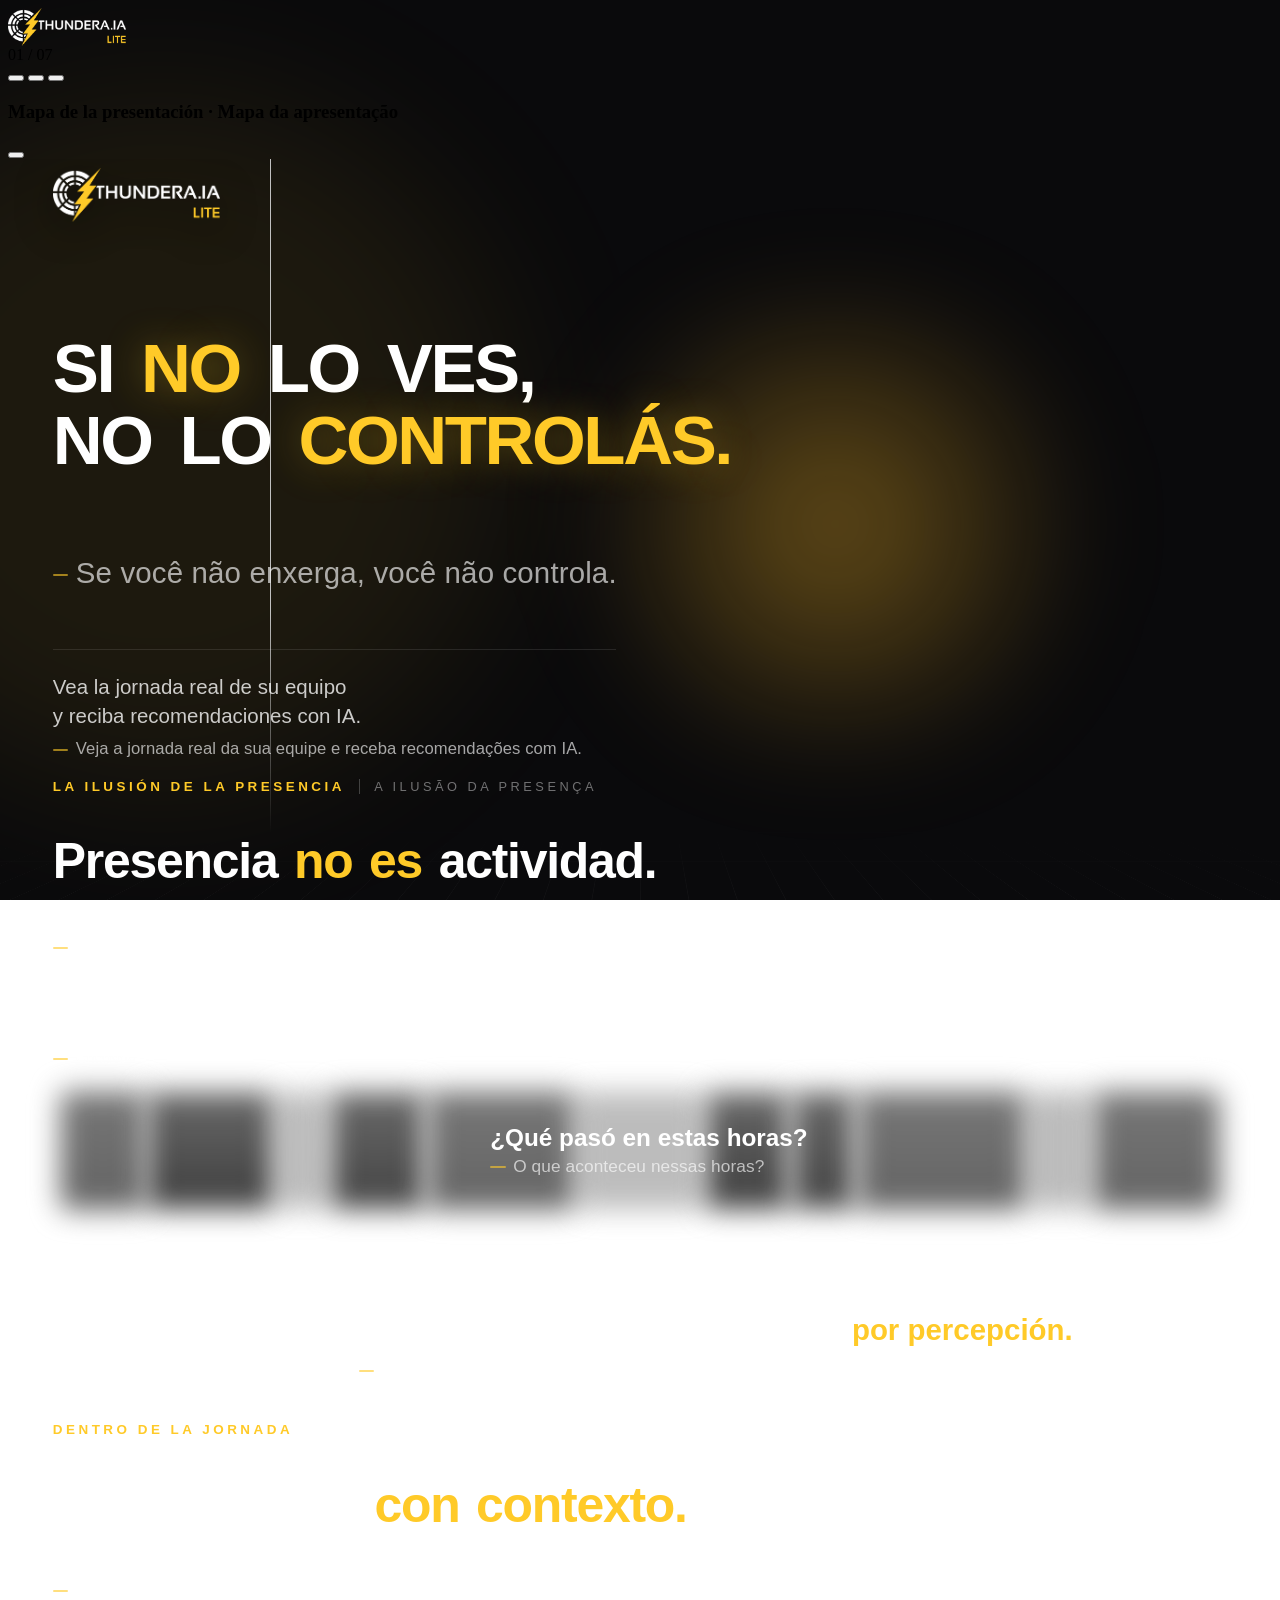
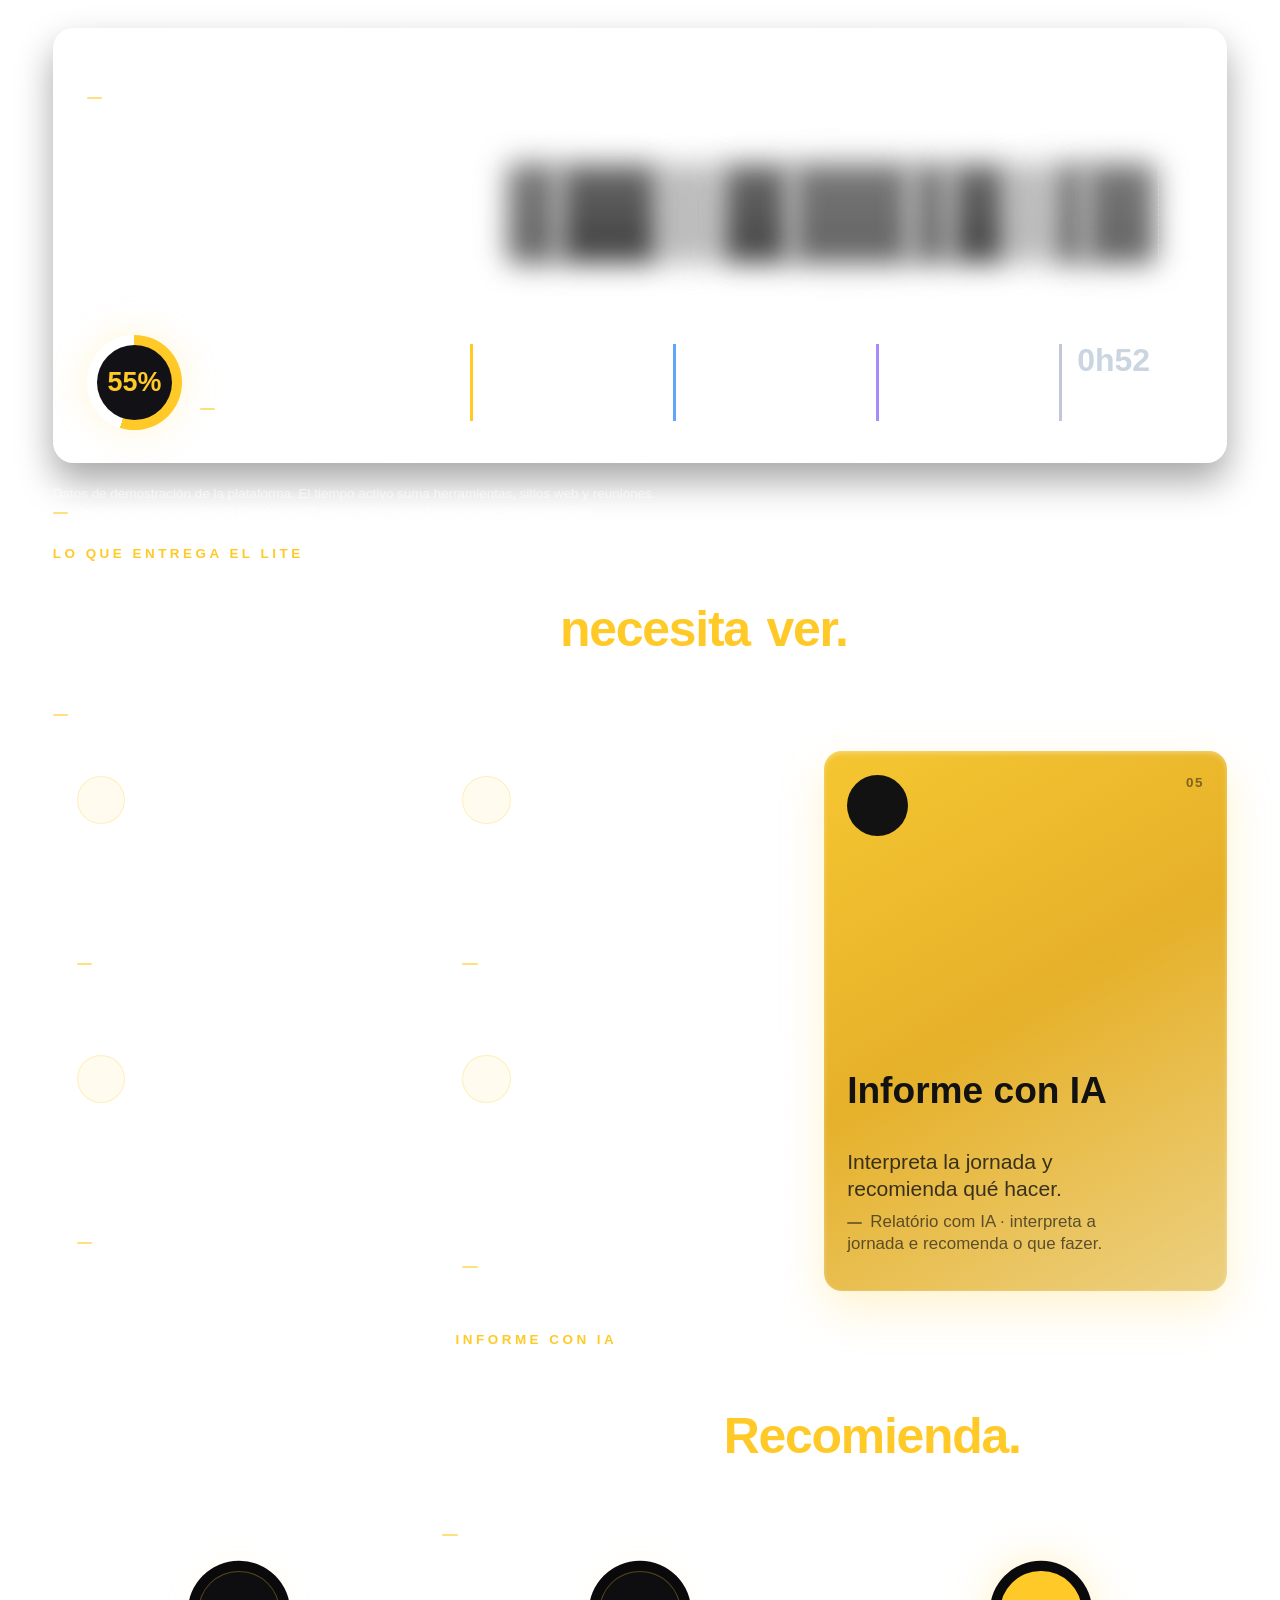
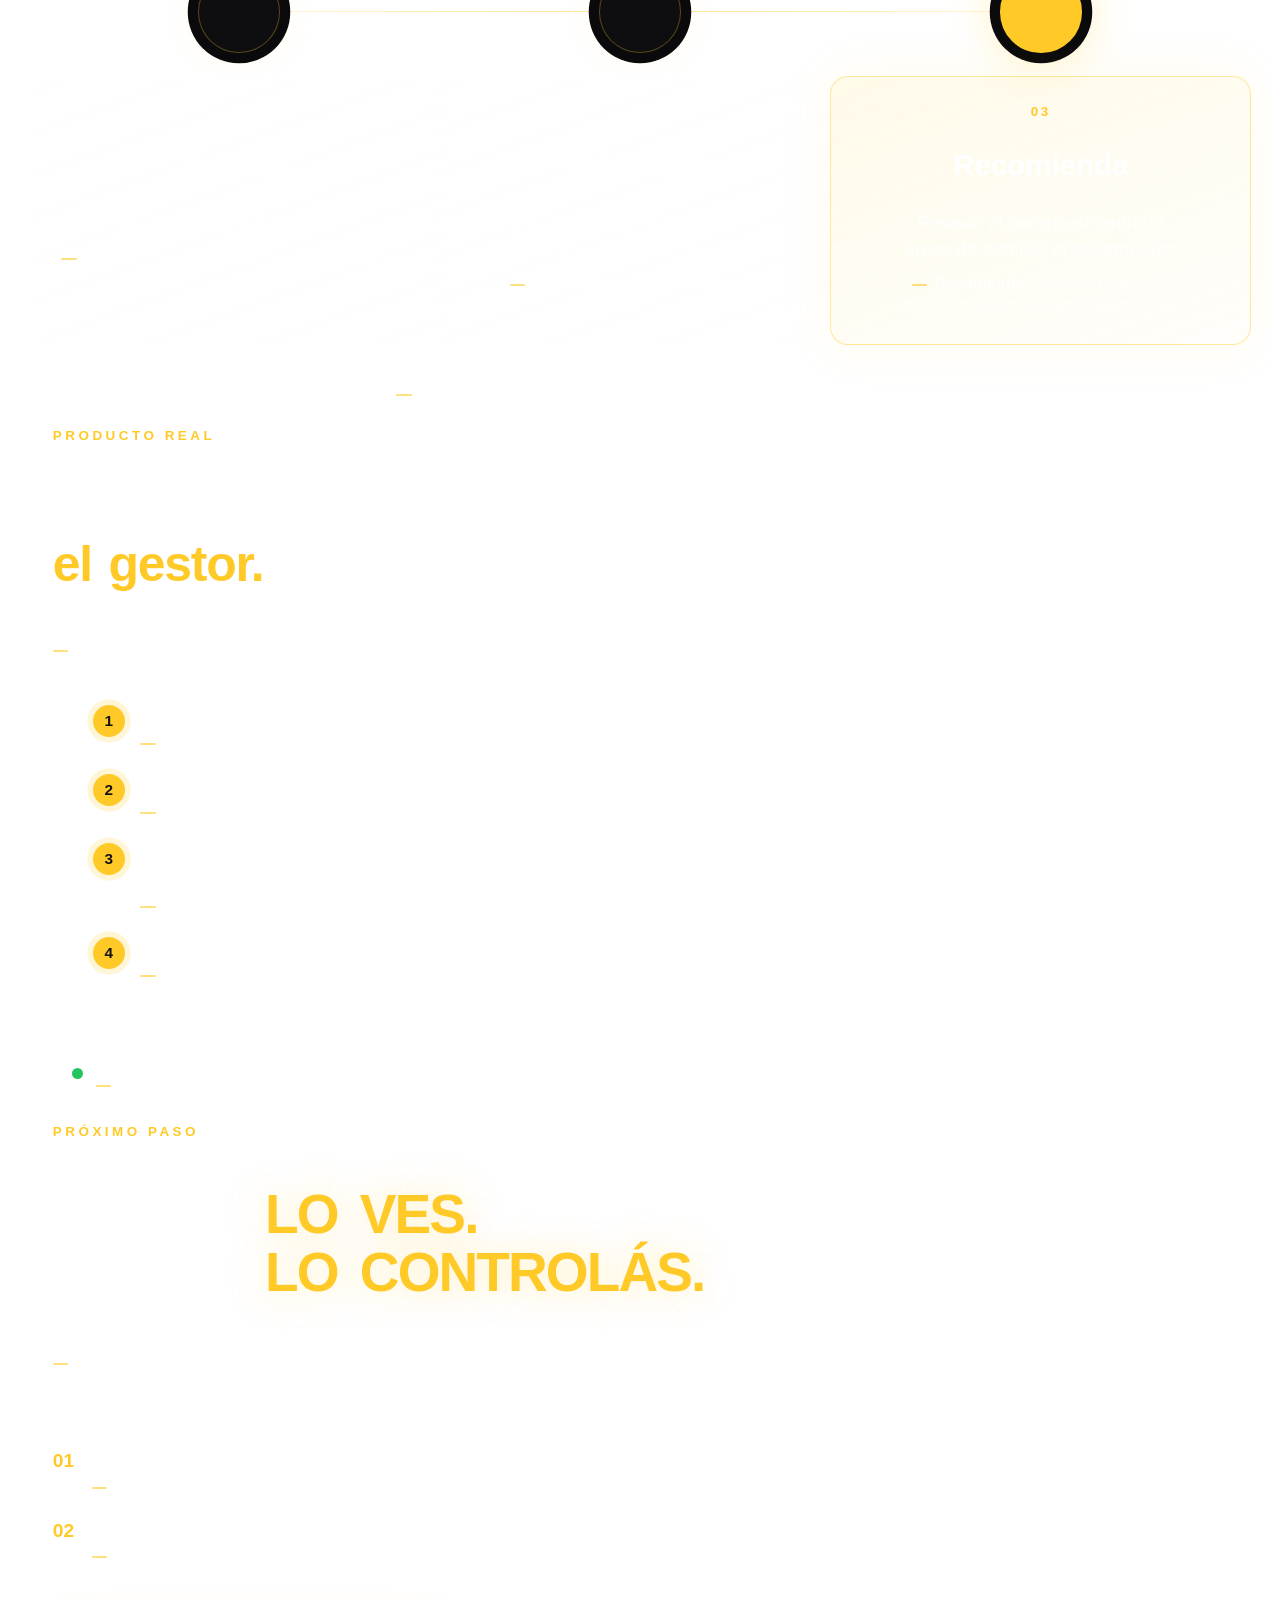
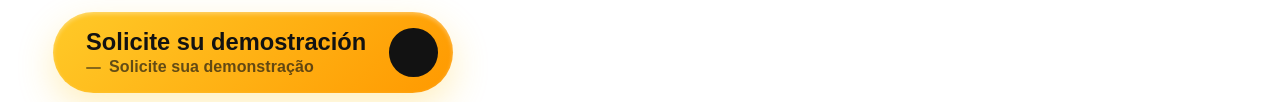
==== index_lite.html @ 305d254c "feat: redesenha apresentação Thundera IA Lite bilíngue (ES-PY / PT-BR) Reconstrói o deck do estande " ====
<!DOCTYPE html>
<html lang="es-PY">
<head>
    <meta charset="utf-8"/>
    <meta content="width=device-width, initial-scale=1.0" name="viewport"/>
    <title>Thundera IA Lite | ES · PT</title>
    <link href="https://fonts.cdnfonts.com/css/sansation" rel="stylesheet"/>
    <link href="https://api.fontshare.com/v2/css?f[]=satoshi@900,700,500,300,400&display=swap" rel="stylesheet"/>
    <script src="https://unpkg.com/@phosphor-icons/web@2.1.2"></script>
    <link href="style/presentation.css" rel="stylesheet"/>
    <link href="style/lite-deck.css" rel="stylesheet"/>
</head>
<body class="presentation-body">
    <div class="progress-bar-container"><div class="progress-bar" id="progress-bar"></div></div>

    <header class="ui-header">
        <div class="logo">
            <img alt="Thundera IA Lite" src="assets/logo_lite.png" style="height: 4.2vh; display: block;"/>
        </div>
        <div class="ui-controls">
            <div class="slide-counter font-satoshi"><span id="current-slide">01</span> / <span id="total-slides">07</span></div>
            <button class="btn-icon" id="btn-toggle-eye" title="Ocultar diapositiva · Ocultar slide (O)"><i class="ph ph-eye"></i></button>
            <button class="btn-icon" id="btn-map" title="Mapa (M)"><i class="ph ph-squares-four"></i></button>
            <button class="btn-icon" id="btn-fullscreen" title="Pantalla completa · Tela cheia (F)"><i class="ph ph-corners-out"></i></button>
        </div>
    </header>

    <div class="presentation-bg"></div>

    <div class="slide-map-overlay" id="slide-map">
        <div class="slide-map-header"><h3 class="font-sansation">Mapa de la presentación · Mapa da apresentação</h3><button class="btn-icon" id="btn-close-map"><i class="ph ph-x"></i></button></div>
        <div class="slide-map-grid font-satoshi" id="slide-map-grid"></div>
    </div>

    <main class="slides-container" id="slides-container">

        <!-- 01 · Portada -->
        <section class="slide slide-active" data-title="Portada · Capa" id="slide-1">
            <div class="slide-context-bg lt-bg">
                <div class="lt-floor"></div>
                <div class="lt-glow" style="width: 55vw; height: 55vw; right: -12vw; top: 10vh; background: rgba(255, 202, 40, 0.07);"></div>
            </div>

            <div class="slide-content lt lt-cover">
                <div class="lt-cover-copy">
                    <div class="anim-group anim-1">
                        <img alt="Thundera IA Lite" class="lt-cover-logo" src="assets/logo_lite.png"/>
                    </div>
                    <h1 class="anim-group anim-2 lt-cover-title" lang="es-PY">Si <mark>no</mark> lo ves,<br/>no lo <mark>controlás.</mark></h1>
                    <span class="anim-group anim-3 pt lt-cover-pt" lang="pt-BR">Se você não enxerga, você não controla.</span>
                    <div class="anim-group anim-4 lt-cover-claim">
                        <span class="es" lang="es-PY">Vea la jornada real de su equipo y reciba recomendaciones con IA.</span>
                        <span class="pt" lang="pt-BR">Veja a jornada real da sua equipe e receba recomendações com IA.</span>
                    </div>
                </div>

                <div class="lt-person lt-person-cover lt-rise" aria-hidden="true">
                    <div class="lt-person-glow"></div>
                    <img alt="" src="assets/imagem-homem-capa.png"/>
                    <div class="lt-scan"></div>
                </div>
            </div>
        </section>

        <!-- 02 · La ilusión de la presencia -->
        <section class="slide" data-title="La ilusión de la presencia · A ilusão da presença" id="slide-2">
            <div class="slide-context-bg lt-bg">
                <div class="lt-dots"></div>
                <div class="lt-glow" style="width: 60vw; height: 30vw; left: 20vw; top: 35vh; background: rgba(255, 255, 255, 0.03);"></div>
            </div>

            <div class="slide-content lt lt-stack">
                <div class="anim-group anim-1">
                    <div class="lt-kicker"><span lang="es-PY">La ilusión de la presencia</span><span class="k-pt" lang="pt-BR">A ilusão da presença</span></div>
                    <h2 class="lt-h" lang="es-PY">Presencia <em>no es</em> actividad.</h2>
                    <span class="pt lt-h-pt" lang="pt-BR">Presença não é atividade.</span>
                </div>

                <div class="lt-body">
                    <div class="anim-group anim-2">
                        <div class="lt-blind-ends">
                            <div class="lt-end">
                                <span class="lt-end-time">08:00</span>
                                <span class="es" lang="es-PY">Llegada</span>
                                <span class="pt" lang="pt-BR">Chegada</span>
                            </div>
                            <div class="lt-end lt-end-right">
                                <span class="lt-end-time">17:00</span>
                                <span class="es" lang="es-PY">Salida</span>
                                <span class="pt" lang="pt-BR">Saída</span>
                            </div>
                        </div>
                        <div class="lt-blind-bar">
                            <div class="lt-strip" aria-hidden="true">
                                <i class="seg-tool" style="flex: 40;"></i>
                                <i class="seg-meet" style="flex: 60;"></i>
                                <i class="seg-idle" style="flex: 25;"></i>
                                <i class="seg-web" style="flex: 45;"></i>
                                <i class="seg-tool" style="flex: 70;"></i>
                                <i class="seg-idle" style="flex: 60;"></i>
                                <i class="seg-meet" style="flex: 40;"></i>
                                <i class="seg-web" style="flex: 30;"></i>
                                <i class="seg-tool" style="flex: 80;"></i>
                                <i class="seg-idle" style="flex: 30;"></i>
                                <i class="seg-tool" style="flex: 60;"></i>
                            </div>
                            <div class="lt-blind-veil">
                                <i class="ph-bold ph-eye-slash" aria-hidden="true"></i>
                                <div>
                                    <span class="es" lang="es-PY">¿Qué pasó en estas horas?</span>
                                    <span class="pt" lang="pt-BR">O que aconteceu nessas horas?</span>
                                </div>
                            </div>
                        </div>
                    </div>

                    <div class="lt-punch anim-group anim-3">
                        <span class="es" lang="es-PY">Entre la llegada y la salida, la gestión se hace <em>por percepción.</em></span>
                        <span class="pt" lang="pt-BR">Entre a chegada e a saída, a gestão é feita por percepção.</span>
                    </div>
                </div>
            </div>
        </section>

        <!-- 03 · Dentro de la jornada -->
        <section class="slide" data-title="Dentro de la jornada · Dentro da jornada" id="slide-3">
            <div class="slide-context-bg lt-bg">
                <div class="lt-lines"></div>
                <div class="lt-glow" style="width: 60vw; height: 30vw; left: 20vw; top: 35vh; background: rgba(255, 202, 40, 0.05);"></div>
            </div>

            <div class="slide-content lt lt-stack">
                <div class="anim-group anim-1">
                    <div class="lt-kicker"><span lang="es-PY">Dentro de la jornada</span><span class="k-pt" lang="pt-BR">Dentro da jornada</span></div>
                    <h2 class="lt-h" lang="es-PY">Cada minuto, <em>con contexto.</em></h2>
                    <span class="pt lt-h-pt" lang="pt-BR">Cada minuto, com contexto.</span>
                </div>

                <div class="lt-body">
                    <div class="lt-day lt-reveal anim-group anim-2">
                        <div class="lt-day-top">
                            <div class="lt-day-title">
                                <span class="es" lang="es-PY">Un colaborador, un día</span>
                                <span class="pt" lang="pt-BR">Um colaborador, um dia</span>
                            </div>
                            <div class="lt-meta">
                                <span class="es" lang="es-PY">Meta diaria <b>8h00</b></span>
                                <span class="pt" lang="pt-BR">Meta diária</span>
                            </div>
                        </div>

                        <div class="lt-axis" aria-hidden="true"><span>08h</span><span>11h</span><span>14h</span><span>17h</span></div>
                        <div class="lt-strip" role="img" aria-label="Sin registro hasta las 11h29; luego herramientas, sitios web, reuniones e inactividad hasta las 16h48">
                            <i class="seg-none" style="flex: 209;">
                                <span class="lt-seg-label"><span class="es" lang="es-PY">Sin registro</span><span class="pt" lang="pt-BR">Sem registro</span></span>
                            </i>
                            <i class="seg-tool" style="flex: 25;"></i>
                            <i class="seg-meet" style="flex: 50;"></i>
                            <i class="seg-idle" style="flex: 30;"></i>
                            <i class="seg-web" style="flex: 35;"></i>
                            <i class="seg-tool" style="flex: 60;"></i>
                            <i class="seg-tool" style="flex: 18;"></i>
                            <i class="seg-web" style="flex: 28;"></i>
                            <i class="seg-idle" style="flex: 22;"></i>
                            <i class="seg-tool" style="flex: 15;"></i>
                            <i class="seg-tool" style="flex: 35;"></i>
                            <i class="seg-none" style="flex: 13;"></i>
                        </div>

                        <div class="lt-sum anim-group anim-3">
                            <div class="lt-sum-main">
                                <div class="lt-donut"><b>55%</b></div>
                                <div>
                                    <span class="es" lang="es-PY">Tiempo activo<small>4h26 de la meta de 8h00</small></span>
                                    <span class="pt" lang="pt-BR">Tempo ativo · 4h26 de 8h00</span>
                                </div>
                            </div>
                            <i class="lt-sum-op" aria-hidden="true">=</i>
                            <div class="lt-sum-item tool">
                                <b>2h33</b>
                                <span class="es" lang="es-PY">Herramientas</span>
                                <span class="pt" lang="pt-BR">Ferramentas</span>
                            </div>
                            <i class="lt-sum-op" aria-hidden="true">+</i>
                            <div class="lt-sum-item web">
                                <b>1h03</b>
                                <span class="es" lang="es-PY">Sitios web</span>
                                <span class="pt" lang="pt-BR">Sites</span>
                            </div>
                            <i class="lt-sum-op" aria-hidden="true">+</i>
                            <div class="lt-sum-item meet">
                                <b>0h50</b>
                                <span class="es" lang="es-PY">Reuniones</span>
                                <span class="pt" lang="pt-BR">Reuniões</span>
                            </div>
                            <div class="lt-sum-item idle">
                                <b>0h52</b>
                                <span class="es" lang="es-PY">Inactividad</span>
                                <span class="pt" lang="pt-BR">Inatividade</span>
                            </div>
                        </div>
                    </div>
                </div>

                <div class="lt-note anim-group anim-4">
                    <span class="es" lang="es-PY">Datos de demostración de la plataforma. El tiempo activo suma herramientas, sitios web y reuniones.</span>
                    <span class="pt" lang="pt-BR">Dados de demonstração da plataforma. O tempo ativo soma ferramentas, sites e reuniões.</span>
                </div>
            </div>
        </section>

        <!-- 04 · Funciones -->
        <section class="slide" data-title="Funciones · Funções" id="slide-4">
            <div class="slide-context-bg lt-bg">
                <div class="lt-dots"></div>
                <div class="lt-glow" style="width: 45vw; height: 45vw; right: -8vw; top: 5vh; background: rgba(255, 202, 40, 0.08);"></div>
            </div>

            <div class="slide-content lt lt-stack">
                <div class="anim-group anim-1">
                    <div class="lt-kicker"><span lang="es-PY">Lo que entrega el Lite</span><span class="k-pt" lang="pt-BR">O que o Lite entrega</span></div>
                    <h2 class="lt-h" lang="es-PY">Todo lo que el gestor <em>necesita ver.</em></h2>
                    <span class="pt lt-h-pt" lang="pt-BR">Tudo o que o gestor precisa ver.</span>
                </div>

                <div class="lt-body">
                    <div class="lt-bento anim-group anim-2">
                        <article class="lt-tile">
                            <div class="lt-tile-top"><span class="lt-ico"><i class="ph-fill ph-target"></i></span><span class="lt-tile-n">01</span></div>
                            <div>
                                <h3 lang="es-PY">Jornada y meta</h3>
                                <span class="es lt-tile-es" lang="es-PY">Activo e inactivo frente a la meta.</span>
                                <span class="pt" lang="pt-BR">Jornada e meta · ativo e inativo frente à meta.</span>
                            </div>
                        </article>
                        <article class="lt-tile">
                            <div class="lt-tile-top"><span class="lt-ico"><i class="ph-fill ph-browsers"></i></span><span class="lt-tile-n">02</span></div>
                            <div>
                                <h3 lang="es-PY">Herramientas y sitios</h3>
                                <span class="es lt-tile-es" lang="es-PY">Dónde se concentra el tiempo activo.</span>
                                <span class="pt" lang="pt-BR">Ferramentas e sites · onde está o tempo ativo.</span>
                            </div>
                        </article>
                        <article class="lt-tile lt-tile-hero">
                            <i class="ph-fill ph-brain lt-watermark" aria-hidden="true"></i>
                            <div class="lt-tile-top"><span class="lt-ico"><i class="ph-fill ph-sparkle"></i></span><span class="lt-tile-n">05</span></div>
                            <div>
                                <h3 lang="es-PY">Informe con IA</h3>
                                <span class="es lt-tile-es" lang="es-PY">Interpreta la jornada y recomienda qué hacer.</span>
                                <span class="pt" lang="pt-BR">Relatório com IA · interpreta a jornada e recomenda o que fazer.</span>
                            </div>
                        </article>
                        <article class="lt-tile">
                            <div class="lt-tile-top"><span class="lt-ico"><i class="ph-fill ph-calendar-check"></i></span><span class="lt-tile-n">03</span></div>
                            <div>
                                <h3 lang="es-PY">Reuniones y ausencias</h3>
                                <span class="es lt-tile-es" lang="es-PY">Llamadas y ausencias programadas.</span>
                                <span class="pt" lang="pt-BR">Reuniões e ausências · chamadas e ausências.</span>
                            </div>
                        </article>
                        <article class="lt-tile">
                            <div class="lt-tile-top"><span class="lt-ico"><i class="ph-fill ph-shield-warning"></i></span><span class="lt-tile-n">04</span></div>
                            <div>
                                <h3 lang="es-PY">Links restringidos</h3>
                                <span class="es lt-tile-es" lang="es-PY">Alertas con grabación HD como evidencia.</span>
                                <span class="pt" lang="pt-BR">Links restritos · alertas com gravação HD.</span>
                            </div>
                        </article>
                    </div>
                </div>
            </div>
        </section>

        <!-- 05 · Informe con IA -->
        <section class="slide" data-title="Informe con IA · Relatório com IA" id="slide-5">
            <div class="slide-context-bg lt-bg">
                <div class="lt-glow" style="width: 70vw; height: 35vw; left: 15vw; top: 40vh; background: rgba(255, 202, 40, 0.06);"></div>
                <div class="lt-lines"></div>
            </div>

            <div class="slide-content lt lt-stack">
                <div class="anim-group anim-1 lt-head-center">
                    <div class="lt-kicker"><span lang="es-PY">Informe con IA</span><span class="k-pt" lang="pt-BR">Relatório com IA</span></div>
                    <h2 class="lt-h" lang="es-PY">La IA no solo mide. <em>Recomienda.</em></h2>
                    <span class="pt lt-h-pt" lang="pt-BR">A IA não só mede. Recomenda.</span>
                </div>

                <div class="lt-body">
                    <div class="lt-flow anim-group anim-2">
                        <div class="lt-flow-line" aria-hidden="true"><span class="lt-pulse"></span></div>
                        <article class="lt-step">
                            <span class="lt-step-dot"><i class="ph-bold ph-scan"></i></span>
                            <div class="lt-step-card">
                                <span class="lt-step-n">01</span>
                                <h3 lang="es-PY">Detecta</h3>
                                <span class="es lt-step-es" lang="es-PY">El tiempo activo llegó al 55% de la meta.</span>
                                <span class="pt" lang="pt-BR"><b>Detecta:</b> o tempo ativo chegou a 55% da meta.</span>
                            </div>
                        </article>
                        <article class="lt-step">
                            <span class="lt-step-dot"><i class="ph-bold ph-brain"></i></span>
                            <div class="lt-step-card">
                                <span class="lt-step-n">02</span>
                                <h3 lang="es-PY">Interpreta</h3>
                                <span class="es lt-step-es" lang="es-PY">La jornada empezó a las 11h: el desvío es de horario, no de ritmo.</span>
                                <span class="pt" lang="pt-BR"><b>Interpreta:</b> a jornada começou às 11h; o desvio é de horário, não de ritmo.</span>
                            </div>
                        </article>
                        <article class="lt-step lt-step-key">
                            <span class="lt-step-dot"><i class="ph-fill ph-lightbulb"></i></span>
                            <div class="lt-step-card">
                                <span class="lt-step-n">03</span>
                                <h3 lang="es-PY">Recomienda</h3>
                                <span class="es lt-step-es" lang="es-PY">Revisar el horario de entrada antes de evaluar el desempeño.</span>
                                <span class="pt" lang="pt-BR"><b>Recomenda:</b> revisar o horário de entrada antes de avaliar o desempenho.</span>
                            </div>
                        </article>
                    </div>
                </div>

                <div class="lt-note lt-note-center anim-group anim-3">
                    <span class="es" lang="es-PY">Ejemplo con los datos de la jornada anterior. El gestor valida cada recomendación.</span>
                    <span class="pt" lang="pt-BR">Exemplo com os dados da jornada anterior. O gestor valida cada recomendação.</span>
                </div>
            </div>
        </section>

        <!-- 06 · Producto real -->
        <section class="slide" data-title="Producto real · Produto real" id="slide-6">
            <div class="slide-context-bg lt-bg">
                <div class="lt-floor" style="opacity: 0.7;"></div>
                <div class="lt-glow" style="width: 60vw; height: 40vw; right: -15vw; top: 15vh; background: rgba(255, 202, 40, 0.07);"></div>
            </div>

            <div class="slide-content lt lt-split">
                <div>
                    <div class="anim-group anim-1">
                        <div class="lt-kicker"><span lang="es-PY">Producto real</span><span class="k-pt" lang="pt-BR">Produto real</span></div>
                        <h2 class="lt-h" lang="es-PY">Así lo ve <em>el gestor.</em></h2>
                        <span class="pt lt-h-pt" lang="pt-BR">É assim que o gestor vê.</span>
                    </div>

                    <ol class="lt-callouts anim-group anim-2">
                        <li>
                            <span class="lt-badge-n">1</span>
                            <div>
                                <span class="es" lang="es-PY">Jornada detallada del día</span>
                                <span class="pt" lang="pt-BR">Jornada detalhada do dia</span>
                            </div>
                        </li>
                        <li>
                            <span class="lt-badge-n">2</span>
                            <div>
                                <span class="es" lang="es-PY">Tiempo activo frente a la meta</span>
                                <span class="pt" lang="pt-BR">Tempo ativo frente à meta</span>
                            </div>
                        </li>
                        <li>
                            <span class="lt-badge-n">3</span>
                            <div>
                                <span class="es" lang="es-PY">Herramientas y sitios más usados</span>
                                <span class="pt" lang="pt-BR">Ferramentas e sites mais usados</span>
                            </div>
                        </li>
                        <li>
                            <span class="lt-badge-n">4</span>
                            <div>
                                <span class="es" lang="es-PY">Ausencias y links restringidos</span>
                                <span class="pt" lang="pt-BR">Ausências e links restritos</span>
                            </div>
                        </li>
                    </ol>

                    <div class="lt-live anim-group anim-3">
                        <span class="lt-live-dot"></span>
                        <div>
                            <span class="es" lang="es-PY">Demostración en vivo en el stand</span>
                            <span class="pt" lang="pt-BR">Demonstração ao vivo no estande</span>
                        </div>
                    </div>
                </div>

                <div class="lt-screen lt-rise">
                    <div class="lt-screen-glow"></div>
                    <div class="lt-screen-frame">
                        <div class="lt-screen-bar"><i></i><i></i><i></i><span>THUNDERA IA LITE</span></div>
                        <div class="lt-screen-img">
                            <img alt="Panel real del Thundera IA Lite con datos de demostración · Painel real do Thundera IA Lite com dados de demonstração" src="assets/lite-produto-panel.png"/>
                            <span class="lt-badge-n lt-pin" style="left: 25%; top: 57%;">1</span>
                            <span class="lt-badge-n lt-pin" style="left: 56.5%; top: 23%;">2</span>
                            <span class="lt-badge-n lt-pin" style="left: 93.5%; top: 14.5%;">3</span>
                            <span class="lt-badge-n lt-pin" style="left: 49.9%; top: 88%;">4</span>
                        </div>
                    </div>
                </div>
            </div>
        </section>

        <!-- 07 · Próximo paso -->
        <section class="slide" data-title="Próximo paso · Próximo passo" id="slide-7">
            <div class="slide-context-bg lt-bg">
                <div class="lt-floor"></div>
                <div class="lt-glow" style="width: 55vw; height: 55vw; left: -15vw; top: 10vh; background: rgba(255, 202, 40, 0.08);"></div>
            </div>

            <div class="slide-content lt lt-close">
                <div class="lt-person lt-person-close lt-rise" aria-hidden="true">
                    <div class="lt-person-glow"></div>
                    <img alt="" src="assets/imagem homem sem venda.png"/>
                </div>

                <div class="lt-close-copy">
                    <div class="lt-kicker anim-group anim-1"><span lang="es-PY">Próximo paso</span><span class="k-pt" lang="pt-BR">Próximo passo</span></div>
                    <h2 class="anim-group anim-1 lt-close-title" lang="es-PY">Ahora <mark>lo ves.</mark><br/>Ahora <mark>lo controlás.</mark></h2>
                    <span class="anim-group anim-2 pt lt-close-pt" lang="pt-BR">Agora você enxerga. Agora você controla.</span>

                    <div class="lt-next anim-group anim-3">
                        <div class="lt-next-step">
                            <b>01</b>
                            <div>
                                <span class="es" lang="es-PY">Vea la plataforma en vivo, aquí en el stand.</span>
                                <span class="pt" lang="pt-BR">Veja a plataforma ao vivo, aqui no estande.</span>
                            </div>
                        </div>
                        <div class="lt-next-step">
                            <b>02</b>
                            <div>
                                <span class="es" lang="es-PY">Defina un piloto con un equipo de su empresa.</span>
                                <span class="pt" lang="pt-BR">Defina um piloto com uma equipe da sua empresa.</span>
                            </div>
                        </div>
                    </div>

                    <div class="lt-cta anim-group anim-4">
                        <div>
                            <span class="es" lang="es-PY">Solicite su demostración</span>
                            <span class="pt" lang="pt-BR">Solicite sua demonstração</span>
                        </div>
                        <i class="ph-bold ph-arrow-right" aria-hidden="true"></i>
                    </div>
                </div>
            </div>
        </section>

    </main>

    <div class="nav-hitbox left" id="nav-area-prev"><div class="nav-arrow"><i class="ph ph-caret-left"></i></div></div>
    <div class="nav-hitbox right" id="nav-area-next"><div class="nav-arrow"><i class="ph ph-caret-right"></i></div></div>

    <script src="js/presentation.js"></script>
</body>
</html>
---- style/lite-deck.css ----
/* Thundera IA Lite — bilingual booth deck. ES-PY leads, PT-BR follows: smaller, but always readable. */

:root {
    --lt-y: #FFCA28;
    --lt-ink: #121212;
    --lt-canvas: #0A0A0C;
    --lt-text: rgba(255, 255, 255, 0.95);
    --lt-sub: rgba(255, 255, 255, 0.78);
    --lt-pt: rgba(255, 255, 255, 0.64);
    --lt-faint: rgba(255, 255, 255, 0.42);
    --lt-line: rgba(255, 255, 255, 0.1);
    --lt-glass: linear-gradient(160deg, rgba(255, 255, 255, 0.055) 0%, rgba(255, 255, 255, 0.015) 100%);
    --lt-tool: #FFCA28;
    --lt-web: #60A5FA;
    --lt-meet: #A78BFA;
    --lt-idle: #94A3B8;
    --lt-ease: cubic-bezier(0.25, 0.8, 0.25, 1);
}

/* Scaled-out 3D slides and bleeding cutouts otherwise make the page scrollable and shift every slide. */
@media (min-width: 769px) {
    .slides-container {
        overflow: hidden;
    }
}

/* ---------- Type unit and bilingual system ---------- */

.slide-content.lt {
    max-width: 1760px;
    padding: 1cqh 3.5cqw;
    color: var(--lt-text);
    font-family: 'Satoshi', sans-serif;
}

/* One unit bound by width AND height, so wide-but-short screens (1366×768) never overflow. */
.lt {
    --u: min(1cqw, 1.78cqh);
}

.lt .es,
.lt .pt {
    display: block;
}

.lt .es,
.lt .pt,
.lt h1,
.lt h2,
.lt h3 {
    text-wrap: balance;
}

.lt .pt {
    font-family: 'Satoshi', sans-serif;
    font-weight: 500;
    color: var(--lt-pt);
    letter-spacing: 0.005em;
}

/* The short gold rule is the deck-wide cue for "this line is the Portuguese version". */
.lt .pt::before {
    content: '';
    display: inline-block;
    width: calc(var(--u) * 1.2);
    height: 2px;
    margin: 0 calc(var(--u) * 0.6) 0 0;
    vertical-align: middle;
    border-radius: 2px;
    background: rgba(255, 202, 40, 0.6);
}

.lt .pt b {
    font-weight: 700;
    color: rgba(255, 255, 255, 0.78);
}

.lt mark {
    background: none;
    color: var(--lt-y);
    text-shadow: 0 0 3cqw rgba(255, 202, 40, 0.35);
}

.lt-kicker {
    display: flex;
    align-items: center;
    gap: calc(var(--u) * 1.1);
    margin-bottom: 2.4cqh;
    font-family: 'Satoshi', sans-serif;
    font-weight: 700;
    font-size: calc(var(--u) * 1.05);
    letter-spacing: 0.26em;
    text-transform: uppercase;
    color: var(--lt-y);
}

.lt-kicker .k-pt {
    padding-left: calc(var(--u) * 1.1);
    border-left: 1px solid rgba(255, 255, 255, 0.22);
    font-weight: 500;
    font-size: calc(var(--u) * 1);
    color: var(--lt-faint);
}

.lt .lt-h {
    font-family: 'Sansation', sans-serif;
    font-weight: 700;
    font-size: calc(var(--u) * 3.9);
    line-height: 1.08;
    letter-spacing: -0.025em;
    word-spacing: 0.08em;
    color: #fff;
}

.lt .lt-h em {
    font-style: normal;
    color: var(--lt-y);
}

.lt .lt-h-pt {
    margin-top: 1.4cqh;
    font-size: calc(var(--u) * 2.05);
}

.lt-head-center {
    display: flex;
    flex-direction: column;
    align-items: center;
    text-align: center;
}

.lt-note .es {
    font-size: calc(var(--u) * 1.05);
    font-weight: 500;
    color: rgba(255, 255, 255, 0.55);
}

.lt-note .pt {
    margin-top: 0.4cqh;
    font-size: calc(var(--u) * 1);
    color: rgba(255, 255, 255, 0.45);
}

.lt-note-center {
    text-align: center;
}

/* Header, body, note stacked in flow so the note can never collide with content. */
.slide-content.lt-stack {
    display: flex;
    flex-direction: column;
    justify-content: flex-start;
}

.lt-stack > .lt-body {
    flex: 1;
    min-height: 0;
    display: flex;
    flex-direction: column;
    justify-content: center;
    padding: 2.5cqh 0;
}

.lt-stack > .lt-note {
    flex-shrink: 0;
    padding-bottom: 1cqh;
}

/* ---------- Backgrounds ---------- */

.lt-bg {
    position: absolute;
    inset: 0;
    overflow: hidden;
    z-index: -2;
    background: var(--lt-canvas);
}

.lt-glow {
    position: absolute;
    border-radius: 50%;
    filter: blur(80px);
    pointer-events: none;
}

.lt-floor {
    position: absolute;
    left: -30%;
    right: -30%;
    bottom: -10%;
    height: 75%;
    background-image:
        linear-gradient(rgba(255, 255, 255, 0.055) 1px, transparent 1px),
        linear-gradient(90deg, rgba(255, 255, 255, 0.055) 1px, transparent 1px);
    background-size: 64px 64px;
    transform: perspective(700px) rotateX(62deg);
    transform-origin: center bottom;
    -webkit-mask-image: linear-gradient(to top, #000 10%, transparent 80%);
    mask-image: linear-gradient(to top, #000 10%, transparent 80%);
}

.lt-dots {
    position: absolute;
    inset: 0;
    background-image: radial-gradient(rgba(255, 255, 255, 0.08) 1px, transparent 1px);
    background-size: 26px 26px;
    -webkit-mask-image: radial-gradient(ellipse at 50% 45%, #000 0%, transparent 72%);
    mask-image: radial-gradient(ellipse at 50% 45%, #000 0%, transparent 72%);
}

.lt-lines {
    position: absolute;
    inset: 0;
    background-image: linear-gradient(90deg, rgba(255, 255, 255, 0.035) 1px, transparent 1px);
    background-size: 12.5% 100%;
    -webkit-mask-image: linear-gradient(to bottom, transparent, #000 30%, #000 70%, transparent);
    mask-image: linear-gradient(to bottom, transparent, #000 30%, #000 70%, transparent);
}

/* ---------- Cutout portraits (cover + close) ---------- */

.lt-person {
    position: absolute;
    z-index: 2;
    pointer-events: none;
}

.lt-person img {
    position: relative;
    z-index: 2;
    display: block;
    width: 100%;
    height: 100%;
    object-fit: contain;
    object-position: bottom;
    -webkit-mask-image: linear-gradient(to bottom, #000 72%, transparent 100%);
    mask-image: linear-gradient(to bottom, #000 72%, transparent 100%);
}

.lt-person-glow {
    position: absolute;
    left: 50%;
    bottom: 10%;
    width: 62%;
    height: 58%;
    transform: translateX(-50%);
    border-radius: 50%;
    background: radial-gradient(circle, rgba(235, 175, 40, 0.42) 0%, transparent 62%);
    filter: blur(50px);
    z-index: 1;
}

.lt-rise {
    opacity: 0;
    transform: translateY(4cqh) scale(0.985);
    transition: opacity 1.2s var(--lt-ease), transform 1.4s var(--lt-ease);
}

.slide-active .lt-rise {
    opacity: 1;
    transform: none;
    transition-delay: 0.5s;
}

/* ---------- 01 · Cover ---------- */

.slide-content.lt-cover {
    position: relative;
    flex-direction: row;
    align-items: center;
    justify-content: flex-start;
}

.lt-cover-copy {
    position: relative;
    z-index: 3;
    width: 58cqw;
    display: flex;
    flex-direction: column;
    align-items: flex-start;
}

.lt-cover-logo {
    display: block;
    height: calc(var(--u) * 4.2);
    width: auto;
    margin-bottom: 6cqh;
    filter: drop-shadow(0 1cqh 2cqh rgba(0, 0, 0, 0.6));
}

.lt .lt-cover-title {
    font-family: 'Sansation', sans-serif;
    font-weight: 700;
    font-size: calc(var(--u) * 5.4);
    line-height: 1.04;
    letter-spacing: -0.035em;
    word-spacing: 0.16em;
    text-transform: uppercase;
    color: #fff;
}

.lt .lt-cover-pt {
    margin-top: 2.4cqh;
    font-size: calc(var(--u) * 2.3);
}

.lt-cover-claim {
    max-width: 44cqw;
    margin-top: 6.5cqh;
    padding-top: 2.6cqh;
    border-top: 1px solid var(--lt-line);
}

.lt-cover-claim .es {
    font-size: calc(var(--u) * 1.6);
    font-weight: 500;
    line-height: 1.4;
    color: var(--lt-sub);
}

.lt-cover-claim .pt {
    margin-top: 0.8cqh;
    font-size: calc(var(--u) * 1.3);
    line-height: 1.4;
}

.lt-person-cover {
    right: -10cqw;
    bottom: -7cqh;
    height: 88cqh;
    aspect-ratio: 973 / 682;
}

.lt-scan {
    position: absolute;
    left: 32%;
    right: 30%;
    top: 12%;
    height: 2px;
    z-index: 3;
    opacity: 0;
    background: linear-gradient(90deg, transparent, rgba(255, 202, 40, 0.95), transparent);
    box-shadow: 0 0 2cqw rgba(255, 202, 40, 0.6);
}

.slide-active .lt-scan {
    animation: ltScan 6s ease-in-out 2s infinite;
}

@keyframes ltScan {
    0% { top: 12%; opacity: 0; }
    8% { opacity: 0.9; }
    45% { top: 56%; opacity: 0.6; }
    55%, 100% { top: 60%; opacity: 0; }
}

/* ---------- Day timeline (shared by 02 and 03) ---------- */

.lt-axis {
    display: flex;
    justify-content: space-between;
    margin-bottom: 1.2cqh;
    font-family: 'Satoshi', sans-serif;
    font-weight: 700;
    font-size: calc(var(--u) * 1.05);
    letter-spacing: 0.06em;
    color: var(--lt-faint);
}

.lt-strip {
    position: relative;
    display: flex;
    gap: calc(var(--u) * 0.22);
    height: 11cqh;
    padding: calc(var(--u) * 0.55);
    border-radius: calc(var(--u) * 1);
    background: rgba(255, 255, 255, 0.03);
    border: 1px solid var(--lt-line);
}

.lt-strip > i {
    position: relative;
    display: flex;
    align-items: center;
    justify-content: center;
    min-width: 0;
    border-radius: calc(var(--u) * 0.45);
    font-style: normal;
}

.lt-strip .seg-tool { background: linear-gradient(180deg, #FFD95A, #F5B400); box-shadow: 0 0 1.2cqw rgba(255, 202, 40, 0.25); }
.lt-strip .seg-web { background: linear-gradient(180deg, #93C5FD, #3B82F6); }
.lt-strip .seg-meet { background: linear-gradient(180deg, #C4B5FD, #8B5CF6); }
.lt-strip .seg-idle {
    background: repeating-linear-gradient(135deg,
            rgba(148, 163, 184, 0.55) 0 calc(var(--u) * 0.35),
            rgba(148, 163, 184, 0.25) calc(var(--u) * 0.35) calc(var(--u) * 0.7));
}
.lt-strip .seg-none {
    border: 1px dashed rgba(255, 255, 255, 0.22);
    background: rgba(255, 255, 255, 0.015);
}

.lt-seg-label {
    text-align: center;
    line-height: 1.2;
}

.lt-seg-label .es {
    font-size: calc(var(--u) * 1.15);
    font-weight: 700;
    letter-spacing: 0.1em;
    text-transform: uppercase;
    color: rgba(255, 255, 255, 0.55);
}

.lt-seg-label .pt {
    margin-top: 0.3cqh;
    font-size: calc(var(--u) * 1);
}

.lt .lt-seg-label .pt::before {
    display: none;
}

/* ---------- 02 · Presence illusion ---------- */

.lt-blind-ends {
    display: flex;
    justify-content: space-between;
    margin-bottom: 2cqh;
}

.lt-end {
    display: flex;
    flex-direction: column;
}

.lt-end-right {
    align-items: flex-end;
    text-align: right;
}

.lt-end-time {
    font-family: 'Sansation', sans-serif;
    font-weight: 700;
    font-size: calc(var(--u) * 2.6);
    line-height: 1;
    color: #fff;
}

.lt-end .es {
    margin-top: 1cqh;
    font-size: calc(var(--u) * 1.35);
    font-weight: 700;
    letter-spacing: 0.12em;
    text-transform: uppercase;
    color: var(--lt-sub);
}

.lt-end .pt {
    margin-top: 0.3cqh;
    font-size: calc(var(--u) * 1.15);
}

.lt-end-right .pt::before {
    display: none;
}

.lt-blind-bar {
    position: relative;
}

.lt-blind-bar .lt-strip {
    height: 13cqh;
}

.lt-blind-bar .lt-strip > i {
    filter: blur(14px) grayscale(1) brightness(0.55);
}

.lt-blind-veil {
    position: absolute;
    inset: 0;
    display: flex;
    align-items: center;
    justify-content: center;
    gap: calc(var(--u) * 1.4);
    pointer-events: none;
}

.lt-blind-veil > i {
    font-size: calc(var(--u) * 2.8);
    color: rgba(255, 255, 255, 0.75);
}

.lt-blind-veil .es {
    font-family: 'Sansation', sans-serif;
    font-weight: 700;
    font-size: calc(var(--u) * 1.9);
    color: #fff;
}

.lt-blind-veil .pt {
    margin-top: 0.4cqh;
    font-size: calc(var(--u) * 1.35);
}

.lt-punch {
    margin-top: 7cqh;
    padding-top: 3.4cqh;
    border-top: 1px solid var(--lt-line);
    text-align: center;
}

.lt-punch .es {
    font-family: 'Sansation', sans-serif;
    font-weight: 700;
    font-size: calc(var(--u) * 2.3);
    line-height: 1.2;
    color: #fff;
}

.lt-punch .es em {
    font-style: normal;
    color: var(--lt-y);
}

.lt-punch .pt {
    margin-top: 1.2cqh;
    font-size: calc(var(--u) * 1.6);
}

/* ---------- 03 · Day with context ---------- */

.lt-day {
    padding: 3.4cqh 2.6cqw 3.6cqh;
    border-radius: calc(var(--u) * 1.6);
    background: var(--lt-glass);
    border: 1px solid var(--lt-line);
    box-shadow: 0 2cqh 4cqh rgba(0, 0, 0, 0.35);
}

.lt-day-top {
    display: flex;
    align-items: flex-end;
    justify-content: space-between;
    gap: 2cqw;
    margin-bottom: 2.6cqh;
}

.lt-day-title .es {
    font-family: 'Sansation', sans-serif;
    font-weight: 700;
    font-size: calc(var(--u) * 1.7);
    color: #fff;
}

.lt-day-title .pt {
    margin-top: 0.4cqh;
    font-size: calc(var(--u) * 1.25);
}

.lt-meta {
    text-align: right;
}

.lt-meta .es {
    font-size: calc(var(--u) * 1.3);
    font-weight: 500;
    color: var(--lt-sub);
}

.lt-meta .es b {
    font-family: 'Sansation', sans-serif;
    font-size: calc(var(--u) * 1.6);
    color: #fff;
}

.lt-meta .pt {
    margin-top: 0.3cqh;
    font-size: calc(var(--u) * 1.15);
}

.lt-meta .pt::before {
    display: none;
}

.lt-reveal .lt-strip > i:not(.seg-none) {
    filter: blur(14px) grayscale(1) brightness(0.55);
    transition: filter 1.5s var(--lt-ease);
}

.slide-active .lt-reveal .lt-strip > i:not(.seg-none) {
    filter: none;
    transition-delay: 1.2s;
}

.lt-sum {
    display: grid;
    grid-template-columns: 2.2fr auto 1fr auto 1fr auto 1fr 1fr;
    align-items: center;
    column-gap: 1.4cqw;
    margin-top: 4cqh;
    padding-top: 3cqh;
    border-top: 1px solid var(--lt-line);
}

.lt-sum-main {
    display: flex;
    align-items: center;
    gap: 1.4cqw;
}

.lt-donut {
    position: relative;
    flex: none;
    width: calc(var(--u) * 7.4);
    height: calc(var(--u) * 7.4);
    display: grid;
    place-items: center;
    border-radius: 50%;
    background: conic-gradient(var(--lt-y) 0 55%, rgba(255, 255, 255, 0.1) 55% 100%);
    box-shadow: 0 0 3cqw rgba(255, 202, 40, 0.18);
}

.lt-donut::before {
    content: '';
    position: absolute;
    inset: calc(var(--u) * 0.75);
    border-radius: 50%;
    background: #121216;
}

.lt-donut b {
    position: relative;
    font-family: 'Sansation', sans-serif;
    font-weight: 700;
    font-size: calc(var(--u) * 2.1);
    color: var(--lt-y);
}

.lt-sum-main .es {
    font-size: calc(var(--u) * 1.5);
    font-weight: 700;
    color: #fff;
    line-height: 1.3;
}

.lt-sum-main .es small {
    display: block;
    font-size: calc(var(--u) * 1.25);
    font-weight: 500;
    color: var(--lt-sub);
}

.lt-sum-main .pt {
    margin-top: 0.5cqh;
    font-size: calc(var(--u) * 1.15);
}

.lt-sum-op {
    font-family: 'Satoshi', sans-serif;
    font-style: normal;
    font-weight: 300;
    font-size: calc(var(--u) * 2.4);
    color: var(--lt-faint);
}

.lt-sum-item {
    padding-left: 1.2cqw;
    border-left: 3px solid var(--lt-line);
}

.lt-sum-item > b {
    display: block;
    font-family: 'Sansation', sans-serif;
    font-weight: 700;
    font-size: calc(var(--u) * 2.5);
    line-height: 1.05;
    color: #fff;
}

.lt-sum-item .es {
    margin-top: 0.6cqh;
    font-size: calc(var(--u) * 1.3);
    font-weight: 700;
    color: var(--lt-sub);
}

.lt-sum-item .pt {
    margin-top: 0.2cqh;
    font-size: calc(var(--u) * 1.1);
}

.lt .lt-sum-item .pt::before {
    display: none;
}

.lt-sum-item.tool { border-color: var(--lt-tool); }
.lt-sum-item.web { border-color: var(--lt-web); }
.lt-sum-item.meet { border-color: var(--lt-meet); }
.lt-sum-item.idle { margin-left: 1.2cqw; border-color: rgba(148, 163, 184, 0.6); }
.lt-sum-item.idle > b { color: #CBD5E1; }

/* ---------- 04 · Features bento ---------- */

.lt-bento {
    display: grid;
    grid-template-columns: 1fr 1fr 1.1fr;
    grid-template-rows: 1fr 1fr;
    gap: 1.5cqw;
    height: 60cqh;
}

.lt-tile {
    position: relative;
    overflow: hidden;
    display: flex;
    flex-direction: column;
    justify-content: space-between;
    gap: 1.6cqh;
    padding: 2.6cqh 1.8cqw 2.8cqh;
    border-radius: calc(var(--u) * 1.4);
    background: var(--lt-glass);
    border: 1px solid var(--lt-line);
    transition: transform 0.4s var(--lt-ease), border-color 0.4s var(--lt-ease);
}

.lt-tile:hover {
    transform: translateY(-0.7cqh);
    border-color: rgba(255, 202, 40, 0.35);
}

.lt-tile-top {
    position: relative;
    display: flex;
    align-items: flex-start;
    justify-content: space-between;
}

.lt-ico {
    flex: none;
    width: calc(var(--u) * 3.6);
    height: calc(var(--u) * 3.6);
    display: grid;
    place-items: center;
    border-radius: 50%;
    color: var(--lt-y);
    background: rgba(255, 202, 40, 0.08);
    border: 1px solid rgba(255, 202, 40, 0.25);
}

.lt-ico i {
    font-size: calc(var(--u) * 1.8);
}

.lt-tile-n {
    font-family: 'Sansation', sans-serif;
    font-weight: 700;
    font-size: calc(var(--u) * 1.05);
    letter-spacing: 0.12em;
    color: var(--lt-faint);
}

.lt .lt-tile h3 {
    font-family: 'Sansation', sans-serif;
    font-weight: 700;
    font-size: calc(var(--u) * 2.05);
    line-height: 1.1;
    color: #fff;
}

.lt-tile .lt-tile-es {
    margin-top: 0.8cqh;
    font-size: calc(var(--u) * 1.45);
    line-height: 1.3;
    color: var(--lt-sub);
}

.lt-tile .pt {
    margin-top: 1cqh;
    font-size: calc(var(--u) * 1.2);
    line-height: 1.3;
}

.lt-tile-hero {
    grid-column: 3;
    grid-row: 1 / span 2;
    border: none;
    background: linear-gradient(150deg, #F5C631 0%, #E6B12A 48%, #ECD081 100%);
    box-shadow: 0 2cqh 5cqh rgba(255, 202, 40, 0.22), inset 0 2px 5px rgba(255, 255, 255, 0.35);
    padding-bottom: 4cqh;
}

.lt-tile-hero:hover {
    border-color: transparent;
}

.lt .lt-tile-hero h3 {
    font-size: calc(var(--u) * 2.9);
    color: var(--lt-ink);
}

.lt-tile-hero .lt-tile-es {
    font-size: calc(var(--u) * 1.65);
    font-weight: 500;
    color: rgba(18, 18, 18, 0.82);
}

.lt .lt-tile-hero .pt {
    font-size: calc(var(--u) * 1.32);
    color: rgba(18, 18, 18, 0.66);
}

.lt .lt-tile-hero .pt::before {
    background: rgba(18, 18, 18, 0.5);
}

.lt-tile-hero .lt-ico {
    width: calc(var(--u) * 4.6);
    height: calc(var(--u) * 4.6);
    color: var(--lt-y);
    background: var(--lt-ink);
    border-color: transparent;
}

.lt-tile-hero .lt-ico i {
    font-size: calc(var(--u) * 2.3);
}

.lt-tile-hero .lt-tile-n {
    color: rgba(18, 18, 18, 0.5);
}

.lt-watermark {
    position: absolute;
    right: -4cqw;
    top: 10%;
    font-size: calc(var(--u) * 19);
    line-height: 1;
    color: rgba(18, 18, 18, 0.07);
    pointer-events: none;
}

/* ---------- 05 · AI flow ---------- */

.lt-flow {
    position: relative;
    display: grid;
    grid-template-columns: repeat(3, 1fr);
    gap: 2.2cqw;
}

.lt-flow-line {
    position: absolute;
    top: calc(var(--u) * 3.1);
    left: 16.7%;
    right: 16.7%;
    height: 1px;
    background: linear-gradient(90deg, rgba(255, 202, 40, 0.15), rgba(255, 202, 40, 0.55), rgba(255, 202, 40, 0.15));
    z-index: 0;
}

.lt-pulse {
    position: absolute;
    top: -3px;
    left: 0;
    width: 7cqw;
    height: 7px;
    border-radius: 4px;
    background: radial-gradient(ellipse, rgba(255, 202, 40, 0.95), transparent 70%);
    opacity: 0;
}

.slide-active .lt-pulse {
    animation: ltPulse 3.4s ease-in-out 1.4s infinite;
}

@keyframes ltPulse {
    0% { left: -3.5cqw; opacity: 0; }
    15% { opacity: 1; }
    85% { opacity: 1; }
    100% { left: calc(100% - 3.5cqw); opacity: 0; }
}

.lt-step {
    position: relative;
    z-index: 1;
    display: flex;
    flex-direction: column;
    align-items: center;
    text-align: center;
}

.lt-step-dot {
    width: calc(var(--u) * 6.2);
    height: calc(var(--u) * 6.2);
    display: grid;
    place-items: center;
    border-radius: 50%;
    color: var(--lt-y);
    background: #0E0E11;
    border: 1px solid rgba(255, 202, 40, 0.3);
    box-shadow: 0 0 0 0.8cqw var(--lt-canvas), 0 0 3cqw rgba(255, 202, 40, 0.12);
}

.lt-step-dot i {
    font-size: calc(var(--u) * 2.5);
}

.lt-step-card {
    flex: 1;
    width: 100%;
    margin-top: 2.6cqh;
    padding: 3cqh 1.8cqw 3.2cqh;
    border-radius: calc(var(--u) * 1.4);
    background: var(--lt-glass);
    border: 1px solid var(--lt-line);
}

.lt-step-n {
    display: block;
    margin-bottom: 1cqh;
    font-family: 'Sansation', sans-serif;
    font-weight: 700;
    font-size: calc(var(--u) * 1.05);
    letter-spacing: 0.2em;
    color: var(--lt-faint);
}

.lt .lt-step h3 {
    font-family: 'Sansation', sans-serif;
    font-weight: 700;
    font-size: calc(var(--u) * 2.3);
    line-height: 1.1;
    color: #fff;
}

.lt-step .lt-step-es {
    margin-top: 1.4cqh;
    font-size: calc(var(--u) * 1.5);
    font-weight: 500;
    line-height: 1.35;
    color: rgba(255, 255, 255, 0.88);
}

.lt-step .pt {
    margin-top: 1.2cqh;
    font-size: calc(var(--u) * 1.22);
    line-height: 1.35;
}

.lt-step-key .lt-step-dot {
    background: var(--lt-y);
    color: var(--lt-ink);
    border-color: transparent;
    box-shadow: 0 0 0 0.8cqw var(--lt-canvas), 0 0 4cqw rgba(255, 202, 40, 0.45);
}

.lt-step-key .lt-step-card {
    border-color: rgba(255, 202, 40, 0.42);
    background: linear-gradient(160deg, rgba(255, 202, 40, 0.1), rgba(255, 202, 40, 0.02));
    box-shadow: 0 0 4cqw rgba(255, 202, 40, 0.08);
}

.lt-step-key h3,
.lt-step-key .lt-step-n {
    color: var(--lt-y);
}

/* ---------- 06 · Real product ---------- */

.slide-content.lt-split {
    display: grid;
    grid-template-columns: 32cqw 1fr;
    align-items: center;
    gap: 3cqw;
}

.lt-callouts {
    display: flex;
    flex-direction: column;
    gap: 2.4cqh;
    margin-top: 4.5cqh;
    list-style: none;
}

.lt-callouts li {
    display: flex;
    align-items: flex-start;
    gap: 1.2cqw;
}

.lt-callouts .es {
    font-size: calc(var(--u) * 1.6);
    font-weight: 700;
    line-height: 1.25;
    color: #fff;
}

.lt-callouts .pt {
    margin-top: 0.3cqh;
    font-size: calc(var(--u) * 1.28);
}

.lt-badge-n {
    flex: none;
    width: calc(var(--u) * 2.5);
    height: calc(var(--u) * 2.5);
    display: grid;
    place-items: center;
    border-radius: 50%;
    font-family: 'Sansation', sans-serif;
    font-weight: 700;
    font-size: calc(var(--u) * 1.2);
    color: var(--lt-ink);
    background: var(--lt-y);
    box-shadow: 0 0 0 calc(var(--u) * 0.45) rgba(255, 202, 40, 0.18);
}

.lt-live {
    display: inline-flex;
    align-items: center;
    gap: 1cqw;
    margin-top: 4.5cqh;
    padding: 1.4cqh 1.4cqw;
    border-radius: calc(var(--u) * 1);
    border: 1px solid var(--lt-line);
    background: rgba(255, 255, 255, 0.03);
}

.lt-live .es {
    font-size: calc(var(--u) * 1.3);
    font-weight: 700;
    color: #fff;
}

.lt-live .pt {
    margin-top: 0.2cqh;
    font-size: calc(var(--u) * 1.12);
}

.lt-live-dot {
    flex: none;
    width: calc(var(--u) * 0.9);
    height: calc(var(--u) * 0.9);
    border-radius: 50%;
    background: #22C55E;
    animation: ltLive 1.8s ease-out infinite;
}

@keyframes ltLive {
    0% { box-shadow: 0 0 0 0 rgba(34, 197, 94, 0.55); }
    100% { box-shadow: 0 0 0 1cqw rgba(34, 197, 94, 0); }
}

.lt-screen {
    position: relative;
    width: 108%;
    perspective: 2200px;
}

.lt-screen-frame {
    position: relative;
    z-index: 1;
    overflow: hidden;
    border-radius: calc(var(--u) * 1.1);
    background: #F3F5F8;
    border: 1px solid rgba(255, 255, 255, 0.16);
    box-shadow: 0 5cqh 9cqh rgba(0, 0, 0, 0.65), 0 0 6cqw rgba(255, 202, 40, 0.1);
    transform: rotateY(-18deg) rotateX(6deg);
    transform-origin: left center;
    transition: transform 1.6s var(--lt-ease);
}

.slide-active .lt-screen-frame {
    transform: rotateY(-10deg) rotateX(3deg);
    transition-delay: 0.5s;
}

.lt-screen-bar {
    display: flex;
    align-items: center;
    gap: calc(var(--u) * 0.45);
    height: 3.4cqh;
    padding: 0 1cqw;
    background: #111318;
}

.lt-screen-bar i {
    width: calc(var(--u) * 0.62);
    height: calc(var(--u) * 0.62);
    border-radius: 50%;
    background: rgba(255, 255, 255, 0.2);
}

.lt-screen-bar span {
    margin-left: 0.8cqw;
    font-family: 'Satoshi', sans-serif;
    font-weight: 700;
    font-size: calc(var(--u) * 0.85);
    letter-spacing: 0.1em;
    color: rgba(255, 255, 255, 0.5);
}

.lt-screen-img {
    position: relative;
}

.lt-screen-img img {
    display: block;
    width: 100%;
    height: auto;
}

.lt-pin {
    position: absolute;
    transform: translate(-50%, -50%);
}

.lt-pin::after {
    content: '';
    position: absolute;
    inset: 0;
    border-radius: 50%;
    animation: ltPin 2s ease-out infinite;
}

@keyframes ltPin {
    0% { box-shadow: 0 0 0 0 rgba(255, 202, 40, 0.7); }
    100% { box-shadow: 0 0 0 1.4cqw rgba(255, 202, 40, 0); }
}

.lt-screen-glow {
    position: absolute;
    inset: 25% 5% -15% 5%;
    z-index: 0;
    border-radius: 50%;
    background: radial-gradient(ellipse, rgba(255, 202, 40, 0.2), transparent 65%);
    filter: blur(40px);
}

.lt-split .lt-note {
    margin-top: 4cqh;
}

/* ---------- 07 · Close ---------- */

.slide-content.lt-close {
    position: relative;
    flex-direction: row;
    align-items: center;
    justify-content: flex-end;
}

.lt-person-close {
    left: -3cqw;
    bottom: -7cqh;
    height: 86cqh;
    aspect-ratio: 816 / 740;
}

.lt-close-copy {
    position: relative;
    z-index: 3;
    width: 51cqw;
}

.lt .lt-close-title {
    font-family: 'Sansation', sans-serif;
    font-weight: 700;
    font-size: calc(var(--u) * 4.3);
    line-height: 1.06;
    letter-spacing: -0.035em;
    word-spacing: 0.16em;
    text-transform: uppercase;
    color: #fff;
}

.lt .lt-close-pt {
    margin-top: 2cqh;
    font-size: calc(var(--u) * 2.05);
}

.lt-next {
    display: flex;
    flex-direction: column;
    gap: 2.2cqh;
    margin-top: 4.5cqh;
    padding-top: 3.2cqh;
    border-top: 1px solid var(--lt-line);
}

.lt-next-step {
    display: flex;
    align-items: flex-start;
    gap: 1.4cqw;
}

.lt-next-step > b {
    font-family: 'Sansation', sans-serif;
    font-weight: 700;
    font-size: calc(var(--u) * 1.5);
    line-height: 1.35;
    color: var(--lt-y);
}

.lt-next-step .es {
    font-size: calc(var(--u) * 1.6);
    font-weight: 500;
    line-height: 1.3;
    color: #fff;
}

.lt-next-step .pt {
    margin-top: 0.3cqh;
    font-size: calc(var(--u) * 1.3);
}

.lt-cta {
    display: inline-flex;
    align-items: center;
    gap: 1.8cqw;
    margin-top: 5cqh;
    padding: 1.8cqh 1.2cqw 1.8cqh 2.6cqw;
    border-radius: 100px;
    background: linear-gradient(135deg, #FFCA28 0%, #FF9900 100%);
    color: var(--lt-ink);
    box-shadow: 0 1.5cqh 4cqh rgba(255, 202, 40, 0.3), inset 0 2px 4px rgba(255, 255, 255, 0.35);
}

.lt-cta .es {
    font-family: 'Sansation', sans-serif;
    font-weight: 700;
    font-size: calc(var(--u) * 1.85);
    line-height: 1.15;
}

.lt .lt-cta .pt {
    margin-top: 0.2cqh;
    font-size: calc(var(--u) * 1.25);
    font-weight: 700;
    color: rgba(18, 18, 18, 0.66);
}

.lt .lt-cta .pt::before {
    background: rgba(18, 18, 18, 0.5);
}

.lt-cta > i {
    width: calc(var(--u) * 3.8);
    height: calc(var(--u) * 3.8);
    display: grid;
    place-items: center;
    border-radius: 50%;
    font-size: calc(var(--u) * 1.6);
    color: var(--lt-y);
    background: var(--lt-ink);
}

@media (prefers-reduced-motion: reduce) {
    .lt-scan,
    .lt-pulse,
    .lt-live-dot,
    .lt-pin::after {
        animation: none !important;
    }
}
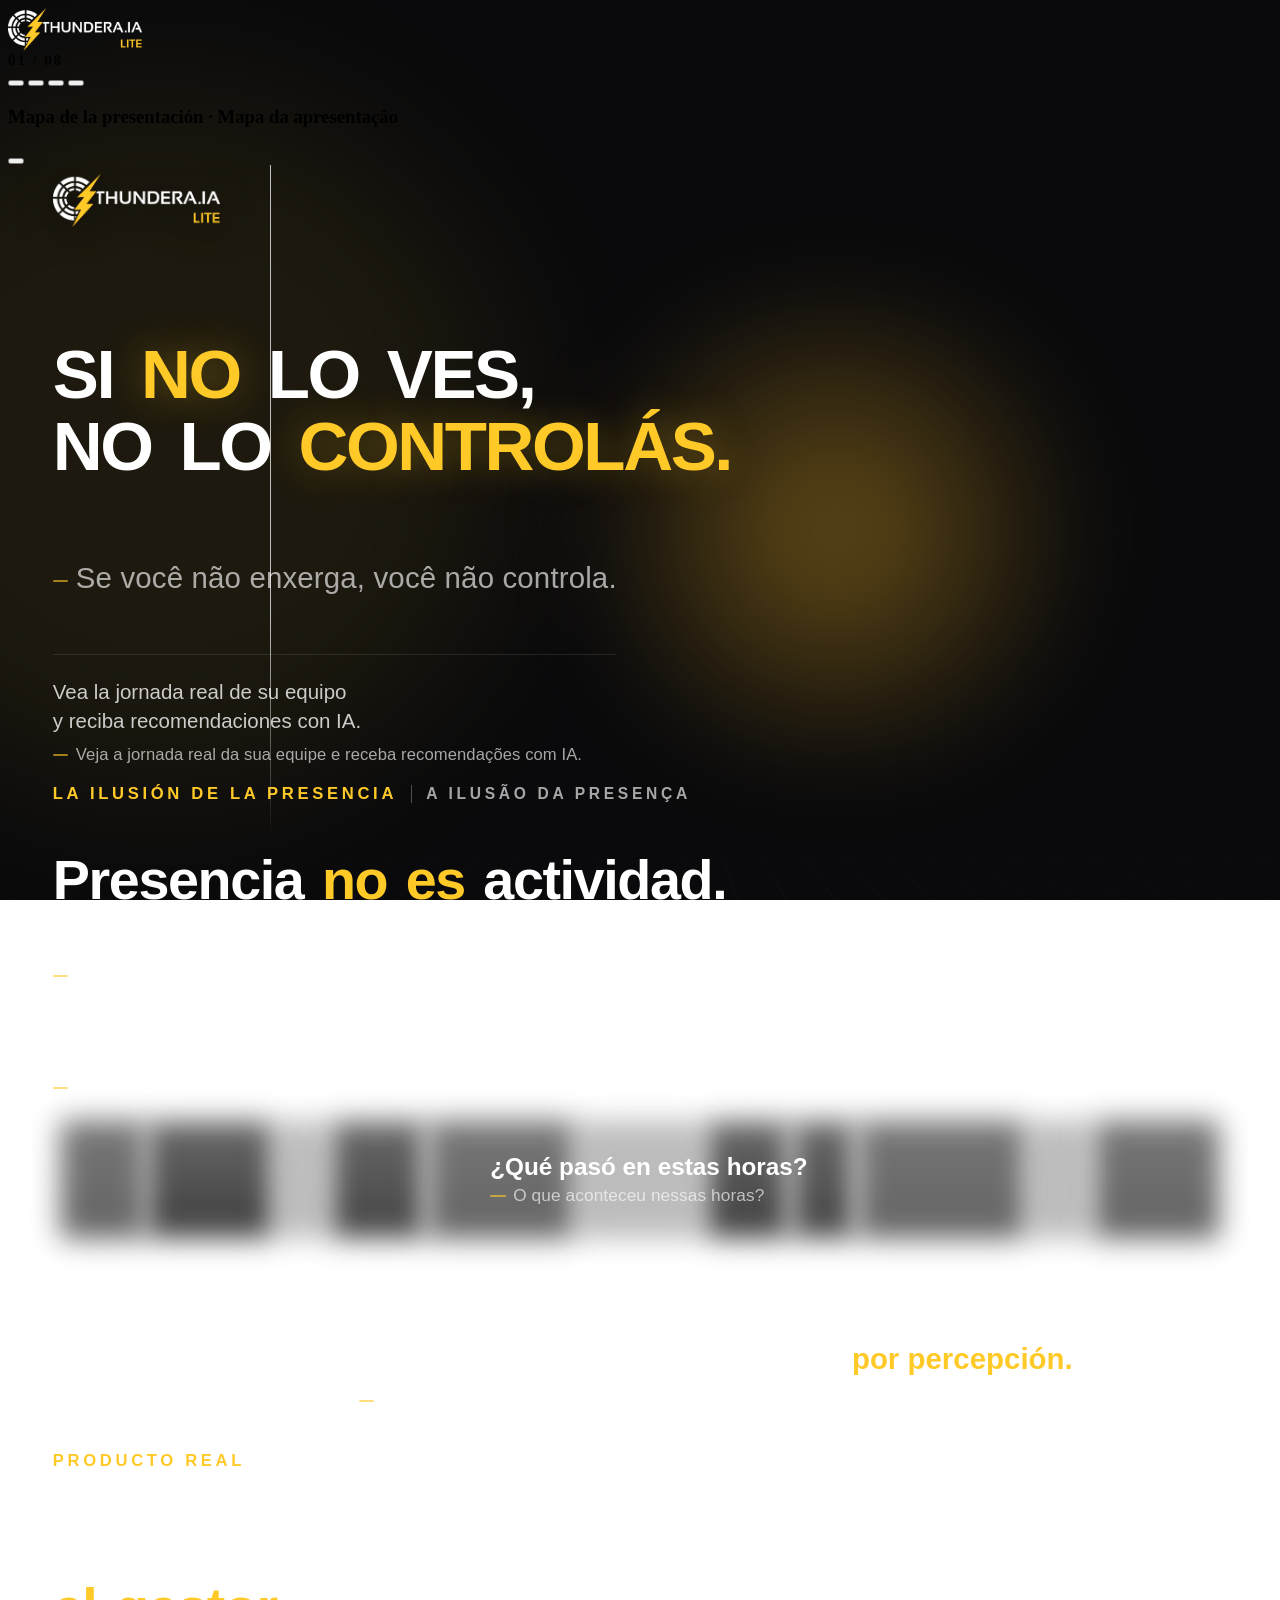
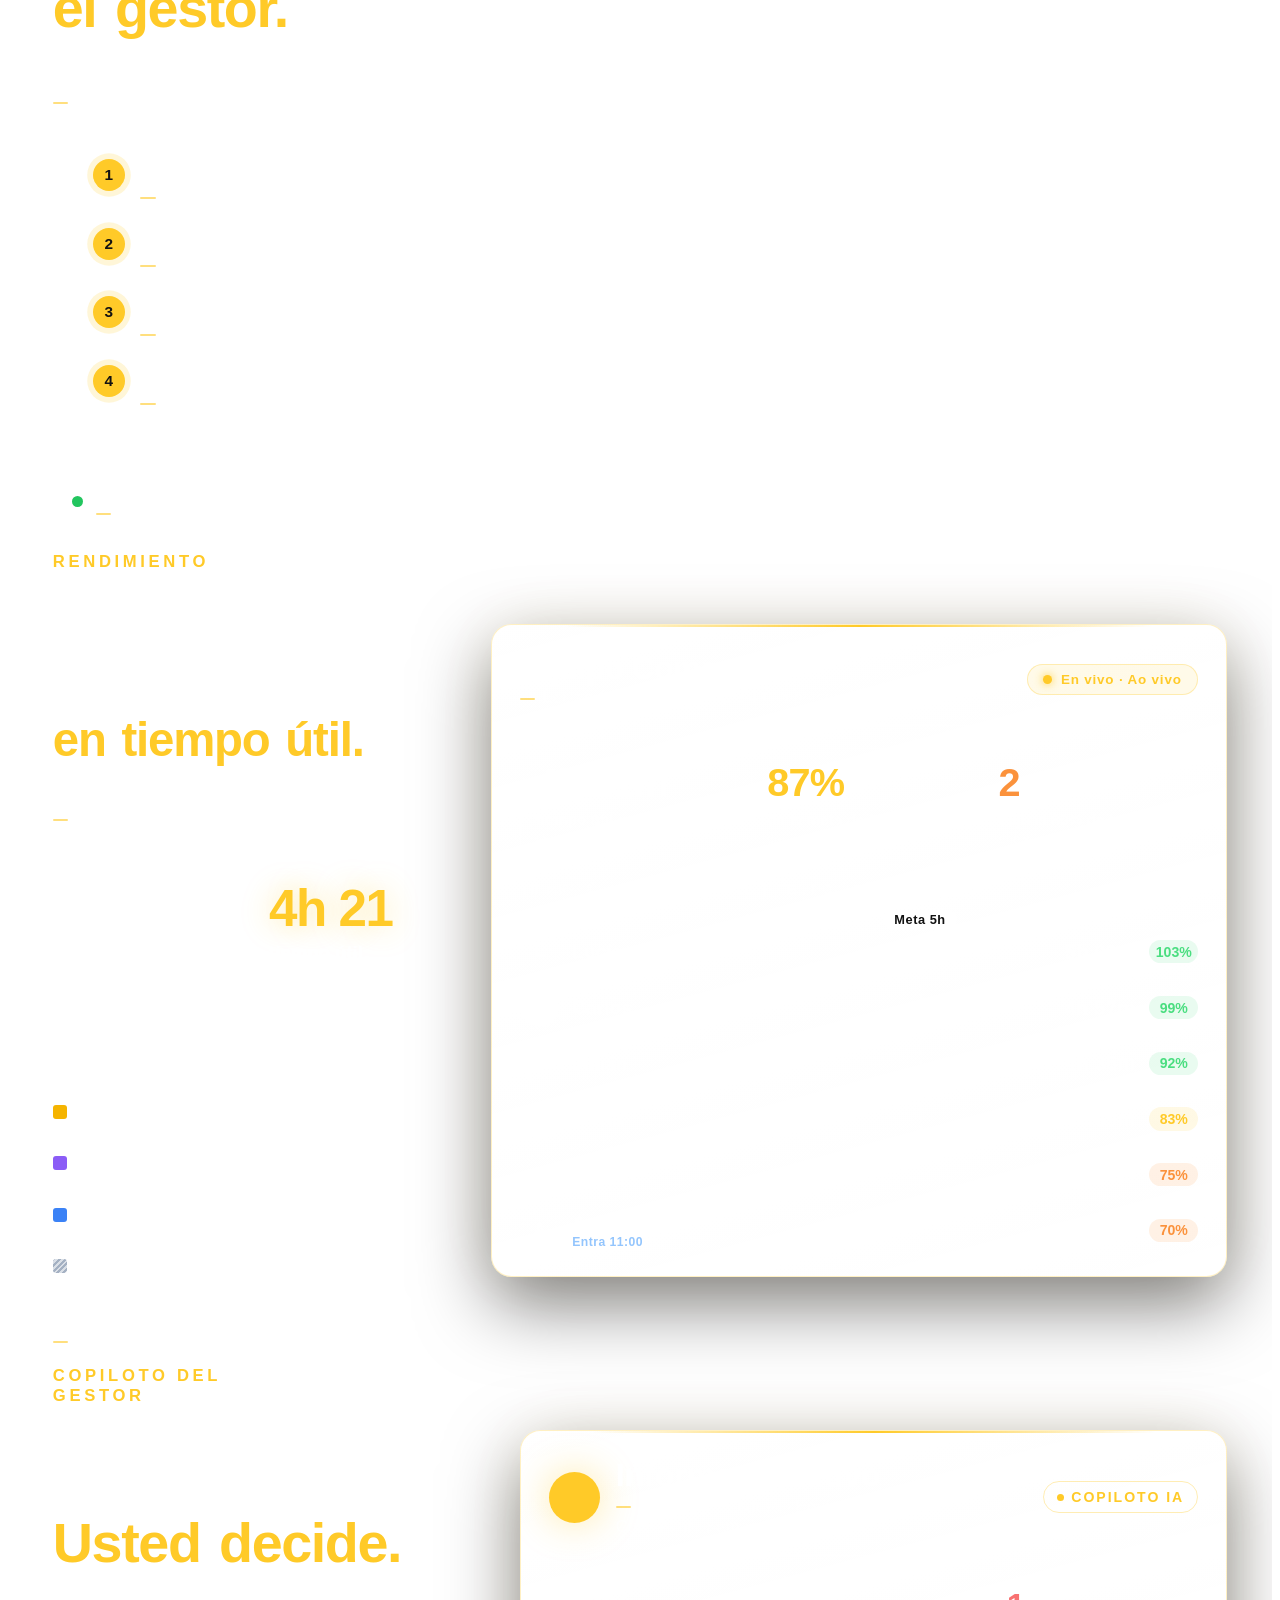
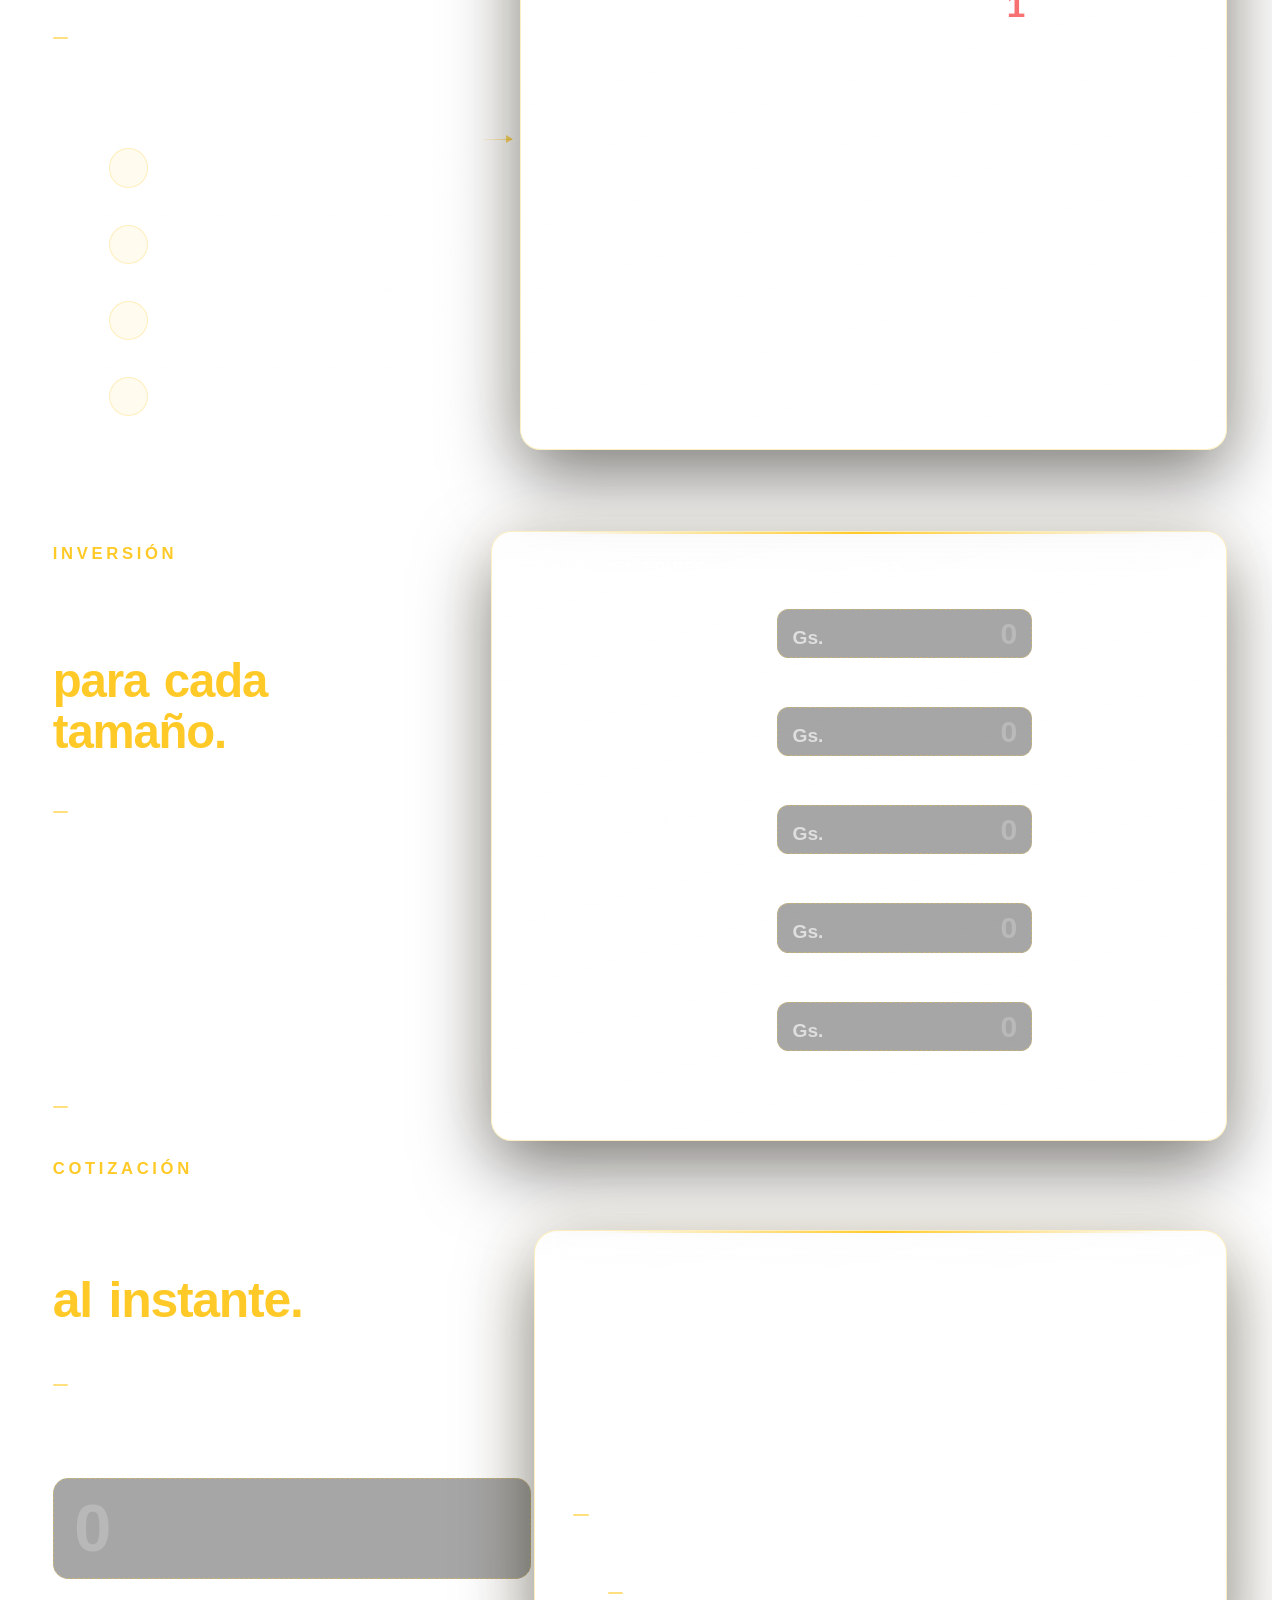
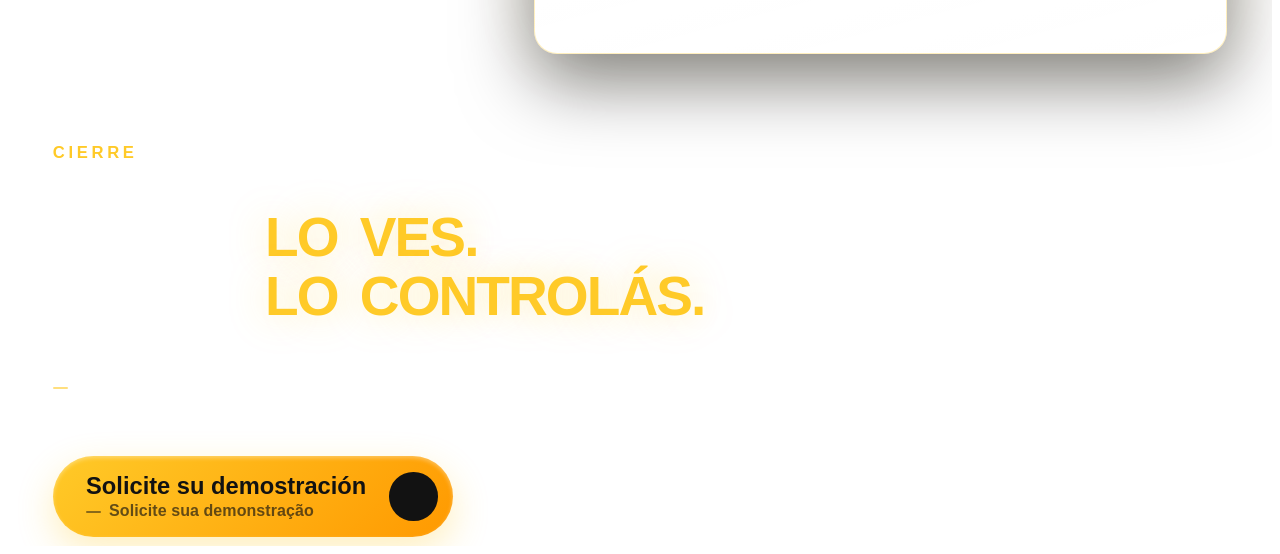
==== commit dcff7892: "feat(lite): captação de leads, slide de desempenho, tabela de valores e cotação - formulário único d" ====
--- a/index_lite.html
+++ b/index_lite.html
@@ -9,6 +9,7 @@
     <script src="https://unpkg.com/@phosphor-icons/web@2.1.2"></script>
     <link href="style/presentation.css" rel="stylesheet"/>
     <link href="style/lite-deck.css" rel="stylesheet"/>
+    <link href="style/lite-leads.css" rel="stylesheet"/>
 </head>
 <body class="presentation-body">
     <div class="progress-bar-container"><div class="progress-bar" id="progress-bar"></div></div>
@@ -18,8 +19,9 @@
             <img alt="Thundera IA Lite" src="assets/logo_lite.png" style="height: 4.2vh; display: block;"/>
         </div>
         <div class="ui-controls">
-            <div class="slide-counter font-satoshi"><span id="current-slide">01</span> / <span id="total-slides">07</span></div>
+            <div class="slide-counter font-satoshi"><span id="current-slide">01</span> / <span id="total-slides">08</span></div>
             <button class="btn-icon" id="btn-toggle-eye" title="Ocultar diapositiva · Ocultar slide (O)"><i class="ph ph-eye"></i></button>
+            <button class="btn-icon btn-icon-badge" id="btn-leads" title="Captar lead (L) · Captar lead (L)"><i class="ph ph-user-plus"></i><span class="lead-count" id="lead-count">0</span></button>
             <button class="btn-icon" id="btn-map" title="Mapa (M)"><i class="ph ph-squares-four"></i></button>
             <button class="btn-icon" id="btn-fullscreen" title="Pantalla completa · Tela cheia (F)"><i class="ph ph-corners-out"></i></button>
         </div>
@@ -122,211 +124,8 @@
             </div>
         </section>
 
-        <!-- 03 · Dentro de la jornada -->
-        <section class="slide" data-title="Dentro de la jornada · Dentro da jornada" id="slide-3">
-            <div class="slide-context-bg lt-bg">
-                <div class="lt-lines"></div>
-                <div class="lt-glow" style="width: 60vw; height: 30vw; left: 20vw; top: 35vh; background: rgba(255, 202, 40, 0.05);"></div>
-            </div>
-
-            <div class="slide-content lt lt-stack">
-                <div class="anim-group anim-1">
-                    <div class="lt-kicker"><span lang="es-PY">Dentro de la jornada</span><span class="k-pt" lang="pt-BR">Dentro da jornada</span></div>
-                    <h2 class="lt-h" lang="es-PY">Cada minuto, <em>con contexto.</em></h2>
-                    <span class="pt lt-h-pt" lang="pt-BR">Cada minuto, com contexto.</span>
-                </div>
-
-                <div class="lt-body">
-                    <div class="lt-day lt-reveal anim-group anim-2">
-                        <div class="lt-day-top">
-                            <div class="lt-day-title">
-                                <span class="es" lang="es-PY">Un colaborador, un día</span>
-                                <span class="pt" lang="pt-BR">Um colaborador, um dia</span>
-                            </div>
-                            <div class="lt-meta">
-                                <span class="es" lang="es-PY">Meta diaria <b>8h00</b></span>
-                                <span class="pt" lang="pt-BR">Meta diária</span>
-                            </div>
-                        </div>
-
-                        <div class="lt-axis" aria-hidden="true"><span>08h</span><span>11h</span><span>14h</span><span>17h</span></div>
-                        <div class="lt-strip" role="img" aria-label="Sin registro hasta las 11h29; luego herramientas, sitios web, reuniones e inactividad hasta las 16h48">
-                            <i class="seg-none" style="flex: 209;">
-                                <span class="lt-seg-label"><span class="es" lang="es-PY">Sin registro</span><span class="pt" lang="pt-BR">Sem registro</span></span>
-                            </i>
-                            <i class="seg-tool" style="flex: 25;"></i>
-                            <i class="seg-meet" style="flex: 50;"></i>
-                            <i class="seg-idle" style="flex: 30;"></i>
-                            <i class="seg-web" style="flex: 35;"></i>
-                            <i class="seg-tool" style="flex: 60;"></i>
-                            <i class="seg-tool" style="flex: 18;"></i>
-                            <i class="seg-web" style="flex: 28;"></i>
-                            <i class="seg-idle" style="flex: 22;"></i>
-                            <i class="seg-tool" style="flex: 15;"></i>
-                            <i class="seg-tool" style="flex: 35;"></i>
-                            <i class="seg-none" style="flex: 13;"></i>
-                        </div>
-
-                        <div class="lt-sum anim-group anim-3">
-                            <div class="lt-sum-main">
-                                <div class="lt-donut"><b>55%</b></div>
-                                <div>
-                                    <span class="es" lang="es-PY">Tiempo activo<small>4h26 de la meta de 8h00</small></span>
-                                    <span class="pt" lang="pt-BR">Tempo ativo · 4h26 de 8h00</span>
-                                </div>
-                            </div>
-                            <i class="lt-sum-op" aria-hidden="true">=</i>
-                            <div class="lt-sum-item tool">
-                                <b>2h33</b>
-                                <span class="es" lang="es-PY">Herramientas</span>
-                                <span class="pt" lang="pt-BR">Ferramentas</span>
-                            </div>
-                            <i class="lt-sum-op" aria-hidden="true">+</i>
-                            <div class="lt-sum-item web">
-                                <b>1h03</b>
-                                <span class="es" lang="es-PY">Sitios web</span>
-                                <span class="pt" lang="pt-BR">Sites</span>
-                            </div>
-                            <i class="lt-sum-op" aria-hidden="true">+</i>
-                            <div class="lt-sum-item meet">
-                                <b>0h50</b>
-                                <span class="es" lang="es-PY">Reuniones</span>
-                                <span class="pt" lang="pt-BR">Reuniões</span>
-                            </div>
-                            <div class="lt-sum-item idle">
-                                <b>0h52</b>
-                                <span class="es" lang="es-PY">Inactividad</span>
-                                <span class="pt" lang="pt-BR">Inatividade</span>
-                            </div>
-                        </div>
-                    </div>
-                </div>
-
-                <div class="lt-note anim-group anim-4">
-                    <span class="es" lang="es-PY">Datos de demostración de la plataforma. El tiempo activo suma herramientas, sitios web y reuniones.</span>
-                    <span class="pt" lang="pt-BR">Dados de demonstração da plataforma. O tempo ativo soma ferramentas, sites e reuniões.</span>
-                </div>
-            </div>
-        </section>
-
-        <!-- 04 · Funciones -->
-        <section class="slide" data-title="Funciones · Funções" id="slide-4">
-            <div class="slide-context-bg lt-bg">
-                <div class="lt-dots"></div>
-                <div class="lt-glow" style="width: 45vw; height: 45vw; right: -8vw; top: 5vh; background: rgba(255, 202, 40, 0.08);"></div>
-            </div>
-
-            <div class="slide-content lt lt-stack">
-                <div class="anim-group anim-1">
-                    <div class="lt-kicker"><span lang="es-PY">Lo que entrega el Lite</span><span class="k-pt" lang="pt-BR">O que o Lite entrega</span></div>
-                    <h2 class="lt-h" lang="es-PY">Todo lo que el gestor <em>necesita ver.</em></h2>
-                    <span class="pt lt-h-pt" lang="pt-BR">Tudo o que o gestor precisa ver.</span>
-                </div>
-
-                <div class="lt-body">
-                    <div class="lt-bento anim-group anim-2">
-                        <article class="lt-tile">
-                            <div class="lt-tile-top"><span class="lt-ico"><i class="ph-fill ph-target"></i></span><span class="lt-tile-n">01</span></div>
-                            <div>
-                                <h3 lang="es-PY">Jornada y meta</h3>
-                                <span class="es lt-tile-es" lang="es-PY">Activo e inactivo frente a la meta.</span>
-                                <span class="pt" lang="pt-BR">Jornada e meta · ativo e inativo frente à meta.</span>
-                            </div>
-                        </article>
-                        <article class="lt-tile">
-                            <div class="lt-tile-top"><span class="lt-ico"><i class="ph-fill ph-browsers"></i></span><span class="lt-tile-n">02</span></div>
-                            <div>
-                                <h3 lang="es-PY">Herramientas y sitios</h3>
-                                <span class="es lt-tile-es" lang="es-PY">Dónde se concentra el tiempo activo.</span>
-                                <span class="pt" lang="pt-BR">Ferramentas e sites · onde está o tempo ativo.</span>
-                            </div>
-                        </article>
-                        <article class="lt-tile lt-tile-hero">
-                            <i class="ph-fill ph-brain lt-watermark" aria-hidden="true"></i>
-                            <div class="lt-tile-top"><span class="lt-ico"><i class="ph-fill ph-sparkle"></i></span><span class="lt-tile-n">05</span></div>
-                            <div>
-                                <h3 lang="es-PY">Informe con IA</h3>
-                                <span class="es lt-tile-es" lang="es-PY">Interpreta la jornada y recomienda qué hacer.</span>
-                                <span class="pt" lang="pt-BR">Relatório com IA · interpreta a jornada e recomenda o que fazer.</span>
-                            </div>
-                        </article>
-                        <article class="lt-tile">
-                            <div class="lt-tile-top"><span class="lt-ico"><i class="ph-fill ph-calendar-check"></i></span><span class="lt-tile-n">03</span></div>
-                            <div>
-                                <h3 lang="es-PY">Reuniones y ausencias</h3>
-                                <span class="es lt-tile-es" lang="es-PY">Llamadas y ausencias programadas.</span>
-                                <span class="pt" lang="pt-BR">Reuniões e ausências · chamadas e ausências.</span>
-                            </div>
-                        </article>
-                        <article class="lt-tile">
-                            <div class="lt-tile-top"><span class="lt-ico"><i class="ph-fill ph-shield-warning"></i></span><span class="lt-tile-n">04</span></div>
-                            <div>
-                                <h3 lang="es-PY">Links restringidos</h3>
-                                <span class="es lt-tile-es" lang="es-PY">Alertas con grabación HD como evidencia.</span>
-                                <span class="pt" lang="pt-BR">Links restritos · alertas com gravação HD.</span>
-                            </div>
-                        </article>
-                    </div>
-                </div>
-            </div>
-        </section>
-
-        <!-- 05 · Informe con IA -->
-        <section class="slide" data-title="Informe con IA · Relatório com IA" id="slide-5">
-            <div class="slide-context-bg lt-bg">
-                <div class="lt-glow" style="width: 70vw; height: 35vw; left: 15vw; top: 40vh; background: rgba(255, 202, 40, 0.06);"></div>
-                <div class="lt-lines"></div>
-            </div>
-
-            <div class="slide-content lt lt-stack">
-                <div class="anim-group anim-1 lt-head-center">
-                    <div class="lt-kicker"><span lang="es-PY">Informe con IA</span><span class="k-pt" lang="pt-BR">Relatório com IA</span></div>
-                    <h2 class="lt-h" lang="es-PY">La IA no solo mide. <em>Recomienda.</em></h2>
-                    <span class="pt lt-h-pt" lang="pt-BR">A IA não só mede. Recomenda.</span>
-                </div>
-
-                <div class="lt-body">
-                    <div class="lt-flow anim-group anim-2">
-                        <div class="lt-flow-line" aria-hidden="true"><span class="lt-pulse"></span></div>
-                        <article class="lt-step">
-                            <span class="lt-step-dot"><i class="ph-bold ph-scan"></i></span>
-                            <div class="lt-step-card">
-                                <span class="lt-step-n">01</span>
-                                <h3 lang="es-PY">Detecta</h3>
-                                <span class="es lt-step-es" lang="es-PY">El tiempo activo llegó al 55% de la meta.</span>
-                                <span class="pt" lang="pt-BR"><b>Detecta:</b> o tempo ativo chegou a 55% da meta.</span>
-                            </div>
-                        </article>
-                        <article class="lt-step">
-                            <span class="lt-step-dot"><i class="ph-bold ph-brain"></i></span>
-                            <div class="lt-step-card">
-                                <span class="lt-step-n">02</span>
-                                <h3 lang="es-PY">Interpreta</h3>
-                                <span class="es lt-step-es" lang="es-PY">La jornada empezó a las 11h: el desvío es de horario, no de ritmo.</span>
-                                <span class="pt" lang="pt-BR"><b>Interpreta:</b> a jornada começou às 11h; o desvio é de horário, não de ritmo.</span>
-                            </div>
-                        </article>
-                        <article class="lt-step lt-step-key">
-                            <span class="lt-step-dot"><i class="ph-fill ph-lightbulb"></i></span>
-                            <div class="lt-step-card">
-                                <span class="lt-step-n">03</span>
-                                <h3 lang="es-PY">Recomienda</h3>
-                                <span class="es lt-step-es" lang="es-PY">Revisar el horario de entrada antes de evaluar el desempeño.</span>
-                                <span class="pt" lang="pt-BR"><b>Recomenda:</b> revisar o horário de entrada antes de avaliar o desempenho.</span>
-                            </div>
-                        </article>
-                    </div>
-                </div>
-
-                <div class="lt-note lt-note-center anim-group anim-3">
-                    <span class="es" lang="es-PY">Ejemplo con los datos de la jornada anterior. El gestor valida cada recomendación.</span>
-                    <span class="pt" lang="pt-BR">Exemplo com os dados da jornada anterior. O gestor valida cada recomendação.</span>
-                </div>
-            </div>
-        </section>
-
-        <!-- 06 · Producto real -->
-        <section class="slide" data-title="Producto real · Produto real" id="slide-6">
+        <!-- 03 · Producto real -->
+        <section class="slide" data-title="Producto real · Produto real" id="slide-3">
             <div class="slide-context-bg lt-bg">
                 <div class="lt-floor" style="opacity: 0.7;"></div>
                 <div class="lt-glow" style="width: 60vw; height: 40vw; right: -15vw; top: 15vh; background: rgba(255, 202, 40, 0.07);"></div>
@@ -396,8 +195,372 @@
             </div>
         </section>
 
-        <!-- 07 · Próximo paso -->
-        <section class="slide" data-title="Próximo paso · Próximo passo" id="slide-7">
+        <!-- 04 · Rendimiento del equipo -->
+        <section class="slide" data-title="Tiempo útil del equipo · Tempo útil da equipe" id="slide-4">
+            <div class="slide-context-bg lt-bg">
+                <div class="lt-dots"></div>
+                <div class="lt-glow" style="width: 55vw; height: 40vw; left: -12vw; top: 20vh; background: rgba(255, 202, 40, 0.07);"></div>
+            </div>
+
+            <div class="slide-content lt lt-tm">
+                <div class="lt-tm-side">
+                    <div class="anim-group anim-1">
+                        <div class="lt-kicker"><span lang="es-PY">Rendimiento</span><span class="k-pt" lang="pt-BR">Desempenho</span></div>
+                        <h2 class="lt-h" lang="es-PY">Su equipo comercial,<br/><em>en tiempo útil.</em></h2>
+                        <span class="pt lt-h-pt" lang="pt-BR">Sua equipe comercial, em tempo útil.</span>
+                    </div>
+
+                    <div class="lt-tm-day anim-group anim-2">
+                        <div class="lt-tm-eq">
+                            <div><b>8h 00</b><span class="es" lang="es-PY">presencia</span><span class="pt" lang="pt-BR">presença</span></div>
+                            <i class="ph-bold ph-arrow-right" aria-hidden="true"></i>
+                            <div class="hit"><b>4h 21</b><span class="es" lang="es-PY">tiempo útil</span><span class="pt" lang="pt-BR">tempo útil</span></div>
+                        </div>
+                        <div class="lt-strip lt-tm-strip" aria-hidden="true">
+                            <i class="seg-tool" style="flex: 175;"></i>
+                            <i class="seg-meet" style="flex: 86;"></i>
+                            <i class="seg-web" style="flex: 55;"></i>
+                            <i class="seg-idle" style="flex: 164;"></i>
+                        </div>
+                        <ul class="lt-tm-legend">
+                            <li class="tool"><i></i><div><span class="es" lang="es-PY">Herramientas de trabajo</span><span class="pt" lang="pt-BR">Ferramentas de trabalho</span></div><b>2h 55</b></li>
+                            <li class="meet"><i></i><div><span class="es" lang="es-PY">Reuniones</span><span class="pt" lang="pt-BR">Reuniões</span></div><b>1h 26</b></li>
+                            <li class="web"><i></i><div><span class="es" lang="es-PY">Navegación web</span><span class="pt" lang="pt-BR">Navegação web</span></div><b>0h 55</b></li>
+                            <li class="idle"><i></i><div><span class="es" lang="es-PY">Sin actividad</span><span class="pt" lang="pt-BR">Sem atividade</span></div><b>2h 44</b></li>
+                        </ul>
+                    </div>
+
+                    <div class="lt-note anim-group anim-4">
+                        <span class="es" lang="es-PY">Ejemplo ilustrativo con datos de demostración.</span>
+                        <span class="pt" lang="pt-BR">Exemplo ilustrativo com dados de demonstração.</span>
+                    </div>
+                </div>
+
+                <article class="lt-tm-board anim-group anim-3">
+                    <div class="lt-tm-head">
+                        <div>
+                            <span class="es lt-tm-title" lang="es-PY">Equipo Comercial</span>
+                            <span class="pt" lang="pt-BR">Equipe Comercial · Semana 43 · 6 personas</span>
+                        </div>
+                        <span class="lt-tm-live"><i></i>En vivo · Ao vivo</span>
+                    </div>
+
+                    <div class="lt-tm-kpis">
+                        <div>
+                            <b>4h 21m</b>
+                            <span class="es" lang="es-PY">tiempo útil medio / día</span>
+                            <span class="pt" lang="pt-BR">tempo útil médio / dia</span>
+                        </div>
+                        <div class="hit">
+                            <b>87%</b>
+                            <span class="es" lang="es-PY">de la meta de 5h</span>
+                            <span class="pt" lang="pt-BR">da meta de 5h</span>
+                        </div>
+                        <div class="warn">
+                            <b>2 <small>de 6</small></b>
+                            <span class="es" lang="es-PY">bajo el 80% de la meta</span>
+                            <span class="pt" lang="pt-BR">abaixo de 80% da meta</span>
+                        </div>
+                    </div>
+
+                    <div class="lt-tm-rank">
+                        <div class="lt-tm-scale-label"><span lang="es-PY">Tiempo útil por persona</span><span class="k-pt" lang="pt-BR">Tempo útil por pessoa</span></div>
+                        <div class="lt-tm-goalrow" aria-hidden="true"><div class="lt-tm-goal"><span>Meta 5h</span></div></div>
+                        <ol class="lt-tm-rows">
+                        <li class="lt-tm-row ok">
+                            <span class="lt-tm-av">L</span>
+                            <span class="lt-tm-name">Lucía</span>
+                            <div class="lt-tm-bar"><i class="seg-tool" style="flex: 209;"></i><i class="seg-meet" style="flex: 100;"></i><i class="seg-web" style="flex: 50;"></i><i class="seg-idle" style="flex: 121;"></i></div>
+                            <b class="lt-tm-val">5h 09m</b>
+                            <span class="lt-tm-pct">103%</span>
+                        </li>
+                        <li class="lt-tm-row ok">
+                            <span class="lt-tm-av">C</span>
+                            <span class="lt-tm-name">Carlos</span>
+                            <div class="lt-tm-bar"><i class="seg-tool" style="flex: 202;"></i><i class="seg-meet" style="flex: 95;"></i><i class="seg-web" style="flex: 55;"></i><i class="seg-idle" style="flex: 128;"></i></div>
+                            <b class="lt-tm-val">4h 57m</b>
+                            <span class="lt-tm-pct">99%</span>
+                        </li>
+                        <li class="lt-tm-row ok">
+                            <span class="lt-tm-av">J</span>
+                            <span class="lt-tm-name">Julián</span>
+                            <div class="lt-tm-bar"><i class="seg-tool" style="flex: 181;"></i><i class="seg-meet" style="flex: 95;"></i><i class="seg-web" style="flex: 55;"></i><i class="seg-idle" style="flex: 149;"></i></div>
+                            <b class="lt-tm-val">4h 36m</b>
+                            <span class="lt-tm-pct">92%</span>
+                        </li>
+                        <li class="lt-tm-row mid">
+                            <span class="lt-tm-av">M</span>
+                            <span class="lt-tm-name">Marta</span>
+                            <div class="lt-tm-bar"><i class="seg-tool" style="flex: 164;"></i><i class="seg-meet" style="flex: 85;"></i><i class="seg-web" style="flex: 65;"></i><i class="seg-idle" style="flex: 166;"></i></div>
+                            <b class="lt-tm-val">4h 09m</b>
+                            <span class="lt-tm-pct">83%</span>
+                        </li>
+                        <li class="lt-tm-row low">
+                            <span class="lt-tm-av">D</span>
+                            <span class="lt-tm-name">Diego</span>
+                            <div class="lt-tm-bar"><i class="seg-tool" style="flex: 145;"></i><i class="seg-meet" style="flex: 80;"></i><i class="seg-web" style="flex: 70;"></i><i class="seg-idle" style="flex: 185;"></i></div>
+                            <b class="lt-tm-val">3h 45m</b>
+                            <span class="lt-tm-pct">75%</span>
+                        </li>
+                        <li class="lt-tm-row low">
+                            <span class="lt-tm-av">A</span>
+                            <span class="lt-tm-name">Ana<em class="lt-tm-tag">Entra 11:00</em></span>
+                            <div class="lt-tm-bar"><i class="seg-none" style="flex: 180;"></i><i class="seg-tool" style="flex: 150;"></i><i class="seg-meet" style="flex: 60;"></i><i class="seg-web" style="flex: 35;"></i><i class="seg-idle" style="flex: 55;"></i></div>
+                            <b class="lt-tm-val">3h 30m</b>
+                            <span class="lt-tm-pct">70%</span>
+                        </li>
+                        </ol>
+                    </div>
+                </article>
+            </div>
+        </section>
+
+        <!-- 05 · Copiloto del gestor -->
+        <section class="slide" data-title="Copiloto del gestor · Copiloto do gestor" id="slide-5">
+            <div class="slide-context-bg lt-bg">
+                <div class="lt-dots"></div>
+                <div class="lt-glow" style="width: 55vw; height: 45vw; right: -12vw; top: 8vh; background: rgba(255, 202, 40, 0.08);"></div>
+            </div>
+
+            <div class="slide-content lt lt-cp">
+                <div class="lt-cp-side">
+                    <div class="anim-group anim-1">
+                        <div class="lt-kicker"><span lang="es-PY">Copiloto del gestor</span><span class="k-pt" lang="pt-BR">Copiloto do gestor</span></div>
+                        <h2 class="lt-h" lang="es-PY">La IA prepara.<br/><em>Usted decide.</em></h2>
+                        <span class="pt lt-h-pt" lang="pt-BR">A IA prepara. Você decide.</span>
+                    </div>
+
+                    <div class="lt-cp-feeds anim-group anim-2">
+                        <div class="lt-cp-label"><span lang="es-PY">Lo que el copiloto lee</span><span class="k-pt" lang="pt-BR">O que o copiloto lê</span></div>
+                        <ul>
+                            <li>
+                                <i class="ph-fill ph-target" aria-hidden="true"></i>
+                                <div><span class="es" lang="es-PY">Jornada y meta</span><span class="pt" lang="pt-BR">Jornada e meta</span></div>
+                            </li>
+                            <li>
+                                <i class="ph-fill ph-browsers" aria-hidden="true"></i>
+                                <div><span class="es" lang="es-PY">Herramientas y sitios</span><span class="pt" lang="pt-BR">Ferramentas e sites</span></div>
+                            </li>
+                            <li>
+                                <i class="ph-fill ph-calendar-check" aria-hidden="true"></i>
+                                <div><span class="es" lang="es-PY">Reuniones y ausencias</span><span class="pt" lang="pt-BR">Reuniões e ausências</span></div>
+                            </li>
+                            <li>
+                                <i class="ph-fill ph-shield-warning" aria-hidden="true"></i>
+                                <div><span class="es" lang="es-PY">Links restringidos</span><span class="pt" lang="pt-BR">Links restritos</span></div>
+                            </li>
+                        </ul>
+                    </div>
+
+                    <div class="lt-note anim-group anim-4">
+                        <span class="es" lang="es-PY">Ejemplo ilustrativo con datos de demostración.</span>
+                        <span class="pt" lang="pt-BR">Exemplo ilustrativo com dados de demonstração.</span>
+                    </div>
+                </div>
+
+                <div class="lt-cp-flow" aria-hidden="true"><span></span></div>
+
+                <article class="lt-cp-report anim-group anim-3">
+                    <div class="lt-cp-head">
+                        <span class="lt-cp-badge"><i class="ph-fill ph-sparkle" aria-hidden="true"></i></span>
+                        <div>
+                            <span class="es lt-cp-title" lang="es-PY">Informe ejecutivo</span>
+                            <span class="pt" lang="pt-BR">Relatório executivo · Equipo Comercial · Semana 43</span>
+                        </div>
+                        <span class="lt-cp-status"><i></i>Copiloto IA</span>
+                    </div>
+
+                    <div class="lt-cp-kpis">
+                        <div>
+                            <b>87%</b>
+                            <span class="es" lang="es-PY">de la meta</span>
+                            <span class="pt" lang="pt-BR">da meta</span>
+                        </div>
+                        <div>
+                            <b>18%</b>
+                            <span class="es" lang="es-PY">en reuniones</span>
+                            <span class="pt" lang="pt-BR">em reuniões</span>
+                        </div>
+                        <div class="warn">
+                            <b>1</b>
+                            <span class="es" lang="es-PY">alerta de riesgo</span>
+                            <span class="pt" lang="pt-BR">alerta de risco</span>
+                        </div>
+                    </div>
+
+                    <ul class="lt-cp-insights">
+                        <li class="att">
+                            <span class="lt-cp-tag">Atención</span>
+                            <div>
+                                <span class="es" lang="es-PY">Ana empieza a las 11h: el desvío es de horario, no de ritmo.</span>
+                                <span class="pt" lang="pt-BR">Ana começa às 11h: o desvio é de horário, não de ritmo.</span>
+                            </div>
+                        </li>
+                        <li class="opp">
+                            <span class="lt-cp-tag">Oportunidad</span>
+                            <div>
+                                <span class="es" lang="es-PY">Las reuniones fragmentan la tarde: concentrarlas en un solo bloque.</span>
+                                <span class="pt" lang="pt-BR">As reuniões fragmentam a tarde: concentrá-las em um só bloco.</span>
+                            </div>
+                        </li>
+                        <li class="risk">
+                            <span class="lt-cp-tag">Riesgo</span>
+                            <div>
+                                <span class="es" lang="es-PY">Un acceso a link restringido, con grabación HD como evidencia.</span>
+                                <span class="pt" lang="pt-BR">Um acesso a link restrito, com gravação HD como evidência.</span>
+                            </div>
+                        </li>
+                    </ul>
+                </article>
+            </div>
+        </section>
+
+        <!-- 06 · Inversión -->
+        <section class="slide" data-title="Inversión · Investimento" id="slide-6">
+            <div class="slide-context-bg lt-bg">
+                <div class="lt-dots"></div>
+                <div class="lt-glow" style="width: 55vw; height: 40vw; right: -12vw; top: 15vh; background: rgba(255, 202, 40, 0.07);"></div>
+            </div>
+
+            <div class="slide-content lt lt-pr">
+                <div class="lt-pr-side">
+                    <div class="anim-group anim-1">
+                        <div class="lt-kicker"><span lang="es-PY">Inversión</span><span class="k-pt" lang="pt-BR">Investimento</span></div>
+                        <h2 class="lt-h" lang="es-PY">Un valor claro<br/><em>para cada tamaño.</em></h2>
+                        <span class="pt lt-h-pt" lang="pt-BR">Um valor claro para cada tamanho de equipe.</span>
+                    </div>
+
+                    <div class="lt-pr-ctrl anim-group anim-2">
+                        <label>
+                            <span class="lt-pr-ctrl-k"><span lang="es-PY">Moneda</span><span class="k-pt" lang="pt-BR">Moeda</span></span>
+                            <select id="pr-currency">
+                                <option value="PYG">Gs. · Guaraní</option>
+                                <option value="USD">US$ · Dólar</option>
+                                <option value="BRL">R$ · Real</option>
+                            </select>
+                        </label>
+                        <label>
+                            <span class="lt-pr-ctrl-k"><span lang="es-PY">Cobro</span><span class="k-pt" lang="pt-BR">Cobrança</span></span>
+                            <select id="pr-basis">
+                                <option value="user">Por colaborador / mes · Por colaborador / mês</option>
+                                <option value="total">Total mensual del rango · Total mensal da faixa</option>
+                            </select>
+                        </label>
+                    </div>
+
+                    <div class="lt-note anim-group anim-4">
+                        <span class="es" lang="es-PY">Valores editables. Se guardan automáticamente en este equipo.</span>
+                        <span class="pt" lang="pt-BR">Valores editáveis. Ficam salvos automaticamente neste computador.</span>
+                    </div>
+                </div>
+
+                <article class="lt-pr-card anim-group anim-3">
+                    <div class="lt-pr-head">
+                        <span class="es" lang="es-PY">Tamaño del equipo</span>
+                        <span class="es" lang="es-PY">Valor</span>
+                    </div>
+                    <ol class="lt-pr-rows">
+                            <li class="lt-pr-row">
+                                <div class="lt-pr-tier"><b>0<span class="d">–</span>100</b><span class="es" lang="es-PY">colaboradores</span><span class="pt" lang="pt-BR">colaboradores</span></div>
+                                <label class="lt-pr-field">
+                                    <span class="lt-pr-cur" data-cur>Gs.</span>
+                                    <input type="text" inputmode="decimal" autocomplete="off" data-tier="0" placeholder="0" aria-label="Valor · 0 – 100 colaboradores"/>
+                                </label>
+                                <div class="lt-pr-basis"><span class="es" data-basis-es>por colaborador / mes</span><span class="pt" data-basis-pt>por colaborador / mês</span></div>
+                            </li>
+                            <li class="lt-pr-row">
+                                <div class="lt-pr-tier"><b>101<span class="d">–</span>500</b><span class="es" lang="es-PY">colaboradores</span><span class="pt" lang="pt-BR">colaboradores</span></div>
+                                <label class="lt-pr-field">
+                                    <span class="lt-pr-cur" data-cur>Gs.</span>
+                                    <input type="text" inputmode="decimal" autocomplete="off" data-tier="1" placeholder="0" aria-label="Valor · 101 – 500 colaboradores"/>
+                                </label>
+                                <div class="lt-pr-basis"><span class="es" data-basis-es>por colaborador / mes</span><span class="pt" data-basis-pt>por colaborador / mês</span></div>
+                            </li>
+                            <li class="lt-pr-row">
+                                <div class="lt-pr-tier"><b>501<span class="d">–</span>1.000</b><span class="es" lang="es-PY">colaboradores</span><span class="pt" lang="pt-BR">colaboradores</span></div>
+                                <label class="lt-pr-field">
+                                    <span class="lt-pr-cur" data-cur>Gs.</span>
+                                    <input type="text" inputmode="decimal" autocomplete="off" data-tier="2" placeholder="0" aria-label="Valor · 501 – 1.000 colaboradores"/>
+                                </label>
+                                <div class="lt-pr-basis"><span class="es" data-basis-es>por colaborador / mes</span><span class="pt" data-basis-pt>por colaborador / mês</span></div>
+                            </li>
+                            <li class="lt-pr-row">
+                                <div class="lt-pr-tier"><b>1.001<span class="d">–</span>2.000</b><span class="es" lang="es-PY">colaboradores</span><span class="pt" lang="pt-BR">colaboradores</span></div>
+                                <label class="lt-pr-field">
+                                    <span class="lt-pr-cur" data-cur>Gs.</span>
+                                    <input type="text" inputmode="decimal" autocomplete="off" data-tier="3" placeholder="0" aria-label="Valor · 1.001 – 2.000 colaboradores"/>
+                                </label>
+                                <div class="lt-pr-basis"><span class="es" data-basis-es>por colaborador / mes</span><span class="pt" data-basis-pt>por colaborador / mês</span></div>
+                            </li>
+                            <li class="lt-pr-row">
+                                <div class="lt-pr-tier"><b>2.001<span class="d">–</span>5.000</b><span class="es" lang="es-PY">colaboradores</span><span class="pt" lang="pt-BR">colaboradores</span></div>
+                                <label class="lt-pr-field">
+                                    <span class="lt-pr-cur" data-cur>Gs.</span>
+                                    <input type="text" inputmode="decimal" autocomplete="off" data-tier="4" placeholder="0" aria-label="Valor · 2.001 – 5.000 colaboradores"/>
+                                </label>
+                                <div class="lt-pr-basis"><span class="es" data-basis-es>por colaborador / mes</span><span class="pt" data-basis-pt>por colaborador / mês</span></div>
+                            </li>
+                    </ol>
+                    <div class="lt-pr-foot">
+                        <span class="pt" lang="pt-BR">Tamanho da equipe · Valor</span>
+                        <button type="button" class="lt-pr-clear" id="pr-clear"><i class="ph ph-arrow-counter-clockwise"></i><span>Limpiar · Limpar</span></button>
+                    </div>
+                </article>
+            </div>
+        </section>
+
+        <!-- 07 · Cotización -->
+        <section class="slide" data-title="Cotización · Cotação" id="slide-7">
+            <div class="slide-context-bg lt-bg">
+                <div class="lt-floor" style="opacity: 0.6;"></div>
+                <div class="lt-glow" style="width: 55vw; height: 40vw; left: -10vw; top: 20vh; background: rgba(255, 202, 40, 0.08);"></div>
+            </div>
+
+            <div class="slide-content lt lt-q">
+                <div class="lt-q-side">
+                    <div class="anim-group anim-1">
+                        <div class="lt-kicker"><span lang="es-PY">Cotización</span><span class="k-pt" lang="pt-BR">Cotação</span></div>
+                        <h2 class="lt-h" lang="es-PY">Su valor,<br/><em>al instante.</em></h2>
+                        <span class="pt lt-h-pt" lang="pt-BR">Seu valor, na hora.</span>
+                    </div>
+
+                    <div class="lt-q-in anim-group anim-2">
+                        <label for="q-qty" class="lt-q-label"><span lang="es-PY">¿Cuántos colaboradores?</span><span class="k-pt" lang="pt-BR">Quantos colaboradores?</span></label>
+                        <input type="text" id="q-qty" inputmode="numeric" autocomplete="off" placeholder="0" maxlength="5"/>
+                        <div class="lt-q-label lt-q-or"><span lang="es-PY">o elija el rango</span><span class="k-pt" lang="pt-BR">ou escolha a faixa</span></div>
+                        <div class="lt-q-chips" id="q-chips"><button type="button" class="lt-q-chip" data-faixa="0">0 – 100</button><button type="button" class="lt-q-chip" data-faixa="1">101 – 500</button><button type="button" class="lt-q-chip" data-faixa="2">501 – 1.000</button><button type="button" class="lt-q-chip" data-faixa="3">1.001 – 2.000</button><button type="button" class="lt-q-chip" data-faixa="4">2.001 – 5.000</button></div>
+                    </div>
+                </div>
+
+                <article class="lt-q-card anim-group anim-3" id="q-card" data-state="empty">
+                    <div class="lt-q-range">
+                        <span class="lt-q-range-k"><span lang="es-PY">Rango</span><span class="k-pt" lang="pt-BR">Faixa</span></span>
+                        <b id="q-range">—</b>
+                        <span class="lt-q-range-u"><span lang="es-PY">colaboradores</span></span>
+                    </div>
+
+                    <div class="lt-q-price">
+                        <span class="lt-q-cur" id="q-cur">Gs.</span>
+                        <b id="q-price">—</b>
+                    </div>
+                    <div class="lt-q-basis"><span class="es" id="q-basis-es">por colaborador / mes</span><span class="pt" id="q-basis-pt">por colaborador / mês</span></div>
+
+                    <div class="lt-q-total" id="q-total" hidden>
+                        <span class="lt-q-total-k"><span lang="es-PY">Total mensual estimado</span><span class="k-pt" lang="pt-BR">Total mensal estimado</span></span>
+                        <div><span class="lt-q-total-calc" id="q-total-calc"></span><b id="q-total-val"></b></div>
+                    </div>
+
+                    <div class="lt-q-msg" id="q-msg" hidden>
+                        <i class="ph-fill ph-info" aria-hidden="true"></i>
+                        <div><span class="es" id="q-msg-es"></span><span class="pt" id="q-msg-pt"></span></div>
+                        <button type="button" class="lt-q-go" id="q-go" hidden><i class="ph ph-arrow-left"></i><span>Definir valores</span></button>
+                    </div>
+                </article>
+            </div>
+        </section>
+
+        <!-- 08 · Cierre -->
+        <section class="slide" data-title="Cierre · Encerramento" id="slide-8">
             <div class="slide-context-bg lt-bg">
                 <div class="lt-floor"></div>
                 <div class="lt-glow" style="width: 55vw; height: 55vw; left: -15vw; top: 10vh; background: rgba(255, 202, 40, 0.08);"></div>
@@ -410,28 +573,11 @@
                 </div>
 
                 <div class="lt-close-copy">
-                    <div class="lt-kicker anim-group anim-1"><span lang="es-PY">Próximo paso</span><span class="k-pt" lang="pt-BR">Próximo passo</span></div>
+                    <div class="lt-kicker anim-group anim-1"><span lang="es-PY">Cierre</span><span class="k-pt" lang="pt-BR">Encerramento</span></div>
                     <h2 class="anim-group anim-1 lt-close-title" lang="es-PY">Ahora <mark>lo ves.</mark><br/>Ahora <mark>lo controlás.</mark></h2>
                     <span class="anim-group anim-2 pt lt-close-pt" lang="pt-BR">Agora você enxerga. Agora você controla.</span>
 
-                    <div class="lt-next anim-group anim-3">
-                        <div class="lt-next-step">
-                            <b>01</b>
-                            <div>
-                                <span class="es" lang="es-PY">Vea la plataforma en vivo, aquí en el stand.</span>
-                                <span class="pt" lang="pt-BR">Veja a plataforma ao vivo, aqui no estande.</span>
-                            </div>
-                        </div>
-                        <div class="lt-next-step">
-                            <b>02</b>
-                            <div>
-                                <span class="es" lang="es-PY">Defina un piloto con un equipo de su empresa.</span>
-                                <span class="pt" lang="pt-BR">Defina um piloto com uma equipe da sua empresa.</span>
-                            </div>
-                        </div>
-                    </div>
-
-                    <div class="lt-cta anim-group anim-4">
+                    <div class="lt-cta anim-group anim-3" data-open-leads role="button" tabindex="0">
                         <div>
                             <span class="es" lang="es-PY">Solicite su demostración</span>
                             <span class="pt" lang="pt-BR">Solicite sua demonstração</span>
@@ -447,6 +593,121 @@
     <div class="nav-hitbox left" id="nav-area-prev"><div class="nav-arrow"><i class="ph ph-caret-left"></i></div></div>
     <div class="nav-hitbox right" id="nav-area-next"><div class="nav-arrow"><i class="ph ph-caret-right"></i></div></div>
 
+    <!-- =========================================================================
+         CAPTAÇÃO DE LEADS — 1 formulário, coleta em cache local (sem envio a agente)
+         ========================================================================= -->
+    <div class="lead-overlay" id="lead-overlay" role="dialog" aria-modal="true" aria-labelledby="lead-title">
+        <div class="lead-shell">
+
+            <div class="lead-header">
+                <div>
+                    <h2 id="lead-title"><span lang="es-PY">Captación de leads</span><span class="pt" lang="pt-BR">Captação de leads</span></h2>
+                    <p>
+                        <span lang="es-PY">Los datos quedan guardados en este equipo. Al final del día, exporte la planilla para importarla al CRM.</span>
+                        <span class="pt" lang="pt-BR">Os dados ficam salvos neste computador. No fim do dia, exporte a planilha para importar no CRM.</span>
+                    </p>
+                    <div class="lead-aviso" id="lead-aviso"></div>
+                </div>
+                <button class="btn-icon" id="btn-close-leads" title="Cerrar · Fechar (Esc)"><i class="ph ph-x"></i></button>
+            </div>
+
+            <div class="lead-tabs">
+                <button class="lead-tab active" id="tab-form" data-panel="panel-form" type="button">Nuevo lead<small>Novo lead</small></button>
+                <button class="lead-tab" id="tab-list" data-panel="panel-list" type="button">Leads capturados (<span id="tab-list-count">0</span>)<small>Leads capturados</small></button>
+            </div>
+
+            <!-- ---------- PAINEL: NOVO LEAD ---------- -->
+            <div class="lead-panel active" id="panel-form">
+                <form id="lead-form" autocomplete="off" novalidate>
+                    <div class="lead-form-grid">
+
+                        <div class="lead-field col-6" data-field>
+                            <label for="lead-nome">Nombre completo<span class="pt">Nome completo</span><span class="req">*</span></label>
+                            <input type="text" id="lead-nome" name="nome" placeholder="Ej: Carlos Benítez" autocomplete="off">
+                        </div>
+
+                        <div class="lead-field col-6" data-field>
+                            <label for="lead-empresa">Empresa<span class="pt">Empresa</span><span class="req">*</span></label>
+                            <input type="text" id="lead-empresa" name="empresa" placeholder="Ej: Distribuidora Guaraní S.A." autocomplete="off">
+                        </div>
+
+                        <div class="lead-field col-4" data-field>
+                            <label for="lead-pais">País<span class="pt">País</span><span class="req">*</span></label>
+                            <select id="lead-pais" name="pais"></select>
+                            <input type="text" id="lead-pais-outro" name="paisOutro" placeholder="Nombre del país · Nome do país" style="display:none">
+                        </div>
+
+                        <div class="lead-field col-8" data-field>
+                            <label for="lead-telefone">Teléfono / WhatsApp<span class="pt">Telefone / WhatsApp</span><span class="req">*</span></label>
+                            <div class="lead-phone">
+                                <span class="lead-dial" id="lead-dial">+595</span>
+                                <input type="tel" id="lead-telefone" name="telefone" inputmode="tel" placeholder="981 123 456" autocomplete="off">
+                            </div>
+                            <span class="lead-hint" id="lead-telefone-hint"></span>
+                        </div>
+
+                        <div class="lead-field col-4" data-field>
+                            <label for="lead-estado" id="lead-estado-label"><span id="lead-estado-es">Departamento</span><span class="pt" id="lead-estado-pt">Departamento</span></label>
+                            <select id="lead-estado" name="estado"></select>
+                            <input type="text" id="lead-estado-txt" name="estadoTxt" placeholder="Estado / Provincia" style="display:none" autocomplete="off">
+                        </div>
+
+                        <div class="lead-field col-4" data-field>
+                            <label for="lead-cidade">Ciudad<span class="pt">Cidade</span></label>
+                            <input type="text" id="lead-cidade" name="cidade" placeholder="Ej: Ciudad del Este" autocomplete="off">
+                        </div>
+
+                        <div class="lead-field col-4" data-field>
+                            <label for="lead-email">E-mail<span class="pt">E-mail</span></label>
+                            <input type="email" id="lead-email" name="email" placeholder="contacto@empresa.com.py" autocomplete="off">
+                        </div>
+
+                    </div>
+
+                    <div class="lead-crm">
+                        <i class="ph ph-funnel"></i>
+                        <span><span lang="es-PY">Embudo en el CRM</span> · <span lang="pt-BR">Funil no CRM</span>: <b id="lead-funil-label"></b></span>
+                    </div>
+
+                    <div class="lead-form-actions">
+                        <button type="submit" class="lead-btn lead-btn-primary">
+                            <i class="ph ph-floppy-disk"></i>
+                            <span>Guardar y nuevo lead<small>Salvar e novo lead</small></span>
+                        </button>
+                        <p class="lead-form-note"><kbd>Ctrl</kbd> + <kbd>Enter</kbd> · <span lang="es-PY">también guarda</span> / <span lang="pt-BR">também salva</span></p>
+                    </div>
+                </form>
+            </div>
+
+            <!-- ---------- PAINEL: LEADS CAPTURADOS ---------- -->
+            <div class="lead-panel" id="panel-list">
+                <div class="lead-list-actions">
+                    <button class="lead-btn lead-btn-primary" id="btn-export-xlsx" type="button">
+                        <i class="ph ph-file-xls"></i><span>Exportar Excel (.xlsx)<small>Exportar Excel (.xlsx)</small></span>
+                    </button>
+                    <button class="lead-btn" id="btn-export-csv" type="button">
+                        <i class="ph ph-file-csv"></i><span>Exportar CSV<small>Exportar CSV</small></span>
+                    </button>
+                    <button class="lead-btn lead-btn-danger" id="btn-clear-leads" type="button">
+                        <i class="ph ph-trash"></i><span>Borrar todo<small>Apagar tudo</small></span>
+                    </button>
+                    <p class="lead-form-note" id="lead-export-status"></p>
+                </div>
+                <div class="lead-table-wrap" id="lead-table-wrap"></div>
+            </div>
+
+        </div>
+    </div>
+
+    <div class="lead-toast" id="lead-toast" role="status" aria-live="polite">
+        <i class="ph ph-check-circle"></i>
+        <span><span id="lead-toast-es"></span><span class="pt" id="lead-toast-pt"></span></span>
+    </div>
+
+    <script src="vendor/xlsx.full.min.js"></script>
     <script src="js/presentation.js"></script>
+    <script src="js/leads.js"></script>
+    <script src="js/pricing.js"></script>
+    <script src="js/quote.js"></script>
 </body>
 </html>
--- a/style/lite-deck.css
+++ b/style/lite-deck.css
@@ -81,6 +81,23 @@
     text-shadow: 0 0 3cqw rgba(255, 202, 40, 0.35);
 }
 
+/* ---------- UI Header (top bar) ---------- */
+
+.ui-header .logo img {
+    height: 4.8vh !important;
+}
+
+.ui-header .slide-counter {
+    font-size: 0.95rem;
+    font-weight: 600;
+    letter-spacing: 0.12em;
+    opacity: 0.8;
+}
+
+.ui-header .btn-icon {
+    font-size: 1.65rem;
+}
+
 .lt-kicker {
     display: flex;
     align-items: center;
@@ -88,24 +105,24 @@
     margin-bottom: 2.4cqh;
     font-family: 'Satoshi', sans-serif;
     font-weight: 700;
-    font-size: calc(var(--u) * 1.05);
-    letter-spacing: 0.26em;
+    font-size: calc(var(--u) * 1.3);
+    letter-spacing: 0.22em;
     text-transform: uppercase;
     color: var(--lt-y);
 }
 
 .lt-kicker .k-pt {
     padding-left: calc(var(--u) * 1.1);
-    border-left: 1px solid rgba(255, 255, 255, 0.22);
-    font-weight: 500;
-    font-size: calc(var(--u) * 1);
-    color: var(--lt-faint);
+    border-left: 1px solid rgba(255, 255, 255, 0.28);
+    font-weight: 600;
+    font-size: calc(var(--u) * 1.22);
+    color: var(--lt-pt);
 }
 
 .lt .lt-h {
     font-family: 'Sansation', sans-serif;
     font-weight: 700;
-    font-size: calc(var(--u) * 3.9);
+    font-size: calc(var(--u) * 4.35);
     line-height: 1.08;
     letter-spacing: -0.025em;
     word-spacing: 0.08em;
@@ -119,7 +136,7 @@
 
 .lt .lt-h-pt {
     margin-top: 1.4cqh;
-    font-size: calc(var(--u) * 2.05);
+    font-size: calc(var(--u) * 2.35);
 }
 
 .lt-head-center {
@@ -703,277 +720,449 @@
 .lt-sum-item.idle { margin-left: 1.2cqw; border-color: rgba(148, 163, 184, 0.6); }
 .lt-sum-item.idle > b { color: #CBD5E1; }
 
-/* ---------- 04 · Features bento ---------- */
-
-.lt-bento {
+/* ---------- 04 · Copiloto del gestor ---------- */
+
+.slide-content.lt-cp {
     display: grid;
-    grid-template-columns: 1fr 1fr 1.1fr;
-    grid-template-rows: 1fr 1fr;
-    gap: 1.5cqw;
-    height: 60cqh;
-}
-
-.lt-tile {
+    grid-template-columns: 33cqw 3.5cqw 1fr;
+    align-items: center;
+}
+
+.lt-cp-side {
+    display: flex;
+    flex-direction: column;
+    gap: 3.8cqh;
+}
+
+.lt-cp-label {
+    display: flex;
+    align-items: center;
+    gap: calc(var(--u) * 1);
+    margin-bottom: 1.8cqh;
+    font-family: 'Satoshi', sans-serif;
+    font-weight: 700;
+    font-size: calc(var(--u) * 1.15);
+    letter-spacing: 0.2em;
+    text-transform: uppercase;
+    color: var(--lt-pt);
+}
+
+.lt-cp-label .k-pt {
+    padding-left: calc(var(--u) * 1);
+    border-left: 1px solid rgba(255, 255, 255, 0.25);
+    font-weight: 500;
+}
+
+.lt-cp-feeds ul {
+    display: flex;
+    flex-direction: column;
+    gap: 1.2cqh;
+    list-style: none;
+}
+
+.lt-cp-feeds li {
     position: relative;
     overflow: hidden;
     display: flex;
-    flex-direction: column;
-    justify-content: space-between;
-    gap: 1.6cqh;
-    padding: 2.6cqh 1.8cqw 2.8cqh;
-    border-radius: calc(var(--u) * 1.4);
+    align-items: center;
+    gap: 1cqw;
+    padding: 1.3cqh 1.2cqw;
+    border-radius: calc(var(--u) * 1);
     background: var(--lt-glass);
     border: 1px solid var(--lt-line);
-    transition: transform 0.4s var(--lt-ease), border-color 0.4s var(--lt-ease);
-}
-
-.lt-tile:hover {
-    transform: translateY(-0.7cqh);
-    border-color: rgba(255, 202, 40, 0.35);
-}
-
-.lt-tile-top {
-    position: relative;
-    display: flex;
-    align-items: flex-start;
-    justify-content: space-between;
-}
-
-.lt-ico {
+}
+
+.lt-cp-feeds li > i {
     flex: none;
-    width: calc(var(--u) * 3.6);
-    height: calc(var(--u) * 3.6);
+    width: calc(var(--u) * 2.9);
+    height: calc(var(--u) * 2.9);
     display: grid;
     place-items: center;
     border-radius: 50%;
+    font-size: calc(var(--u) * 1.4);
     color: var(--lt-y);
     background: rgba(255, 202, 40, 0.08);
     border: 1px solid rgba(255, 202, 40, 0.25);
 }
 
-.lt-ico i {
-    font-size: calc(var(--u) * 1.8);
-}
-
-.lt-tile-n {
-    font-family: 'Sansation', sans-serif;
-    font-weight: 700;
-    font-size: calc(var(--u) * 1.05);
-    letter-spacing: 0.12em;
-    color: var(--lt-faint);
-}
-
-.lt .lt-tile h3 {
-    font-family: 'Sansation', sans-serif;
-    font-weight: 700;
-    font-size: calc(var(--u) * 2.05);
-    line-height: 1.1;
-    color: #fff;
-}
-
-.lt-tile .lt-tile-es {
-    margin-top: 0.8cqh;
+.lt-cp-feeds .es {
     font-size: calc(var(--u) * 1.45);
-    line-height: 1.3;
-    color: var(--lt-sub);
-}
-
-.lt-tile .pt {
-    margin-top: 1cqh;
-    font-size: calc(var(--u) * 1.2);
-    line-height: 1.3;
-}
-
-.lt-tile-hero {
-    grid-column: 3;
-    grid-row: 1 / span 2;
-    border: none;
-    background: linear-gradient(150deg, #F5C631 0%, #E6B12A 48%, #ECD081 100%);
-    box-shadow: 0 2cqh 5cqh rgba(255, 202, 40, 0.22), inset 0 2px 5px rgba(255, 255, 255, 0.35);
-    padding-bottom: 4cqh;
-}
-
-.lt-tile-hero:hover {
-    border-color: transparent;
-}
-
-.lt .lt-tile-hero h3 {
-    font-size: calc(var(--u) * 2.9);
-    color: var(--lt-ink);
-}
-
-.lt-tile-hero .lt-tile-es {
-    font-size: calc(var(--u) * 1.65);
-    font-weight: 500;
-    color: rgba(18, 18, 18, 0.82);
-}
-
-.lt .lt-tile-hero .pt {
-    font-size: calc(var(--u) * 1.32);
-    color: rgba(18, 18, 18, 0.66);
-}
-
-.lt .lt-tile-hero .pt::before {
-    background: rgba(18, 18, 18, 0.5);
-}
-
-.lt-tile-hero .lt-ico {
-    width: calc(var(--u) * 4.6);
-    height: calc(var(--u) * 4.6);
-    color: var(--lt-y);
-    background: var(--lt-ink);
-    border-color: transparent;
-}
-
-.lt-tile-hero .lt-ico i {
-    font-size: calc(var(--u) * 2.3);
-}
-
-.lt-tile-hero .lt-tile-n {
-    color: rgba(18, 18, 18, 0.5);
-}
-
-.lt-watermark {
+    font-weight: 700;
+    line-height: 1.2;
+    color: #fff;
+}
+
+.lt-cp-feeds .pt {
+    margin-top: 0.2cqh;
+    font-size: calc(var(--u) * 1.12);
+}
+
+.lt .lt-cp-feeds .pt::before {
+    display: none;
+}
+
+/* A light sweep crosses each source in turn: the copilot "reading" the day. */
+.lt-cp-feeds li::after {
+    content: '';
     position: absolute;
-    right: -4cqw;
-    top: 10%;
-    font-size: calc(var(--u) * 19);
-    line-height: 1;
-    color: rgba(18, 18, 18, 0.07);
+    inset: 0;
+    background: linear-gradient(90deg, transparent, rgba(255, 202, 40, 0.14), transparent);
+    transform: translateX(-100%);
     pointer-events: none;
 }
 
-/* ---------- 05 · AI flow ---------- */
-
-.lt-flow {
+.slide-active .lt-cp-feeds li::after {
+    animation: ltCpRead 5s ease-in-out 1.2s infinite;
+}
+
+.slide-active .lt-cp-feeds li:nth-child(2)::after { animation-delay: 1.6s; }
+.slide-active .lt-cp-feeds li:nth-child(3)::after { animation-delay: 2s; }
+.slide-active .lt-cp-feeds li:nth-child(4)::after { animation-delay: 2.4s; }
+
+@keyframes ltCpRead {
+    0% { transform: translateX(-100%); }
+    22%, 100% { transform: translateX(100%); }
+}
+
+.lt-cp-side .lt-note .pt::before {
+    display: none;
+}
+
+.lt-cp-flow {
     position: relative;
-    display: grid;
-    grid-template-columns: repeat(3, 1fr);
-    gap: 2.2cqw;
-}
-
-.lt-flow-line {
+    height: 1px;
+    margin: 0 0.6cqw;
+    background: linear-gradient(90deg, rgba(255, 202, 40, 0.1), rgba(255, 202, 40, 0.6));
+}
+
+.lt-cp-flow::after {
+    content: '';
     position: absolute;
-    top: calc(var(--u) * 3.1);
-    left: 16.7%;
-    right: 16.7%;
-    height: 1px;
-    background: linear-gradient(90deg, rgba(255, 202, 40, 0.15), rgba(255, 202, 40, 0.55), rgba(255, 202, 40, 0.15));
-    z-index: 0;
-}
-
-.lt-pulse {
+    right: -1px;
+    top: -4px;
+    border-left: 7px solid rgba(255, 202, 40, 0.7);
+    border-top: 4.5px solid transparent;
+    border-bottom: 4.5px solid transparent;
+}
+
+.lt-cp-flow span {
     position: absolute;
     top: -3px;
     left: 0;
-    width: 7cqw;
+    width: 7px;
     height: 7px;
-    border-radius: 4px;
-    background: radial-gradient(ellipse, rgba(255, 202, 40, 0.95), transparent 70%);
+    border-radius: 50%;
+    background: var(--lt-y);
+    box-shadow: 0 0 12px var(--lt-y);
     opacity: 0;
 }
 
-.slide-active .lt-pulse {
-    animation: ltPulse 3.4s ease-in-out 1.4s infinite;
-}
-
-@keyframes ltPulse {
-    0% { left: -3.5cqw; opacity: 0; }
-    15% { opacity: 1; }
-    85% { opacity: 1; }
-    100% { left: calc(100% - 3.5cqw); opacity: 0; }
-}
-
-.lt-step {
+.slide-active .lt-cp-flow span {
+    animation: ltCpFlow 2.4s ease-in-out 1s infinite;
+}
+
+@keyframes ltCpFlow {
+    0% { left: 0; opacity: 0; }
+    20%, 80% { opacity: 1; }
+    100% { left: calc(100% - 7px); opacity: 0; }
+}
+
+/* The executive report: the copilot's deliverable, waiting for the manager's call. */
+.lt-cp-report {
     position: relative;
-    z-index: 1;
+    overflow: hidden;
     display: flex;
     flex-direction: column;
-    align-items: center;
-    text-align: center;
-}
-
-.lt-step-dot {
-    width: calc(var(--u) * 6.2);
-    height: calc(var(--u) * 6.2);
+    gap: 2.2cqh;
+    padding: 3cqh 2.2cqw 2.6cqh;
+    text-align: left;
+    border-radius: calc(var(--u) * 1.6);
+    background: linear-gradient(165deg, rgba(255, 255, 255, 0.07) 0%, rgba(255, 255, 255, 0.02) 100%);
+    border: 1px solid rgba(255, 202, 40, 0.28);
+    box-shadow: 0 3cqh 8cqh rgba(0, 0, 0, 0.5), 0 0 6cqw rgba(255, 202, 40, 0.07);
+    -webkit-backdrop-filter: blur(14px);
+    backdrop-filter: blur(14px);
+}
+
+.lt-cp-report::before {
+    content: '';
+    position: absolute;
+    left: 10%;
+    right: 10%;
+    top: 0;
+    height: 2px;
+    background: linear-gradient(90deg, transparent, var(--lt-y), transparent);
+}
+
+.lt-cp-head {
+    display: flex;
+    align-items: center;
+    gap: 1.2cqw;
+    padding-bottom: 2cqh;
+    border-bottom: 1px solid var(--lt-line);
+}
+
+.lt-cp-badge {
+    flex: none;
+    width: calc(var(--u) * 4);
+    height: calc(var(--u) * 4);
     display: grid;
     place-items: center;
     border-radius: 50%;
+    font-size: calc(var(--u) * 2);
+    color: var(--lt-ink);
+    background: var(--lt-y);
+    box-shadow: 0 0 3cqw rgba(255, 202, 40, 0.4);
+}
+
+.lt-cp-head > div {
+    flex: 1;
+}
+
+.lt .lt-cp-title {
+    font-family: 'Sansation', sans-serif;
+    font-weight: 700;
+    font-size: calc(var(--u) * 2.5);
+    line-height: 1.1;
+    color: #fff;
+}
+
+.lt-cp-head .pt {
+    margin-top: 0.4cqh;
+    font-size: calc(var(--u) * 1.3);
+}
+
+.lt-cp-status {
+    display: inline-flex;
+    align-items: center;
+    gap: 0.6cqw;
+    padding: 0.8cqh 1cqw;
+    border-radius: 100px;
+    border: 1px solid rgba(255, 202, 40, 0.35);
+    font-family: 'Satoshi', sans-serif;
+    font-weight: 700;
+    font-size: calc(var(--u) * 1.1);
+    letter-spacing: 0.14em;
+    text-transform: uppercase;
+    white-space: nowrap;
     color: var(--lt-y);
-    background: #0E0E11;
-    border: 1px solid rgba(255, 202, 40, 0.3);
-    box-shadow: 0 0 0 0.8cqw var(--lt-canvas), 0 0 3cqw rgba(255, 202, 40, 0.12);
-}
-
-.lt-step-dot i {
-    font-size: calc(var(--u) * 2.5);
-}
-
-.lt-step-card {
+}
+
+.lt-cp-status i {
+    width: 7px;
+    height: 7px;
+    border-radius: 50%;
+    background: var(--lt-y);
+    animation: ltCpBlink 1.6s ease-in-out infinite;
+}
+
+@keyframes ltCpBlink {
+    50% { opacity: 0.25; }
+}
+
+.lt-cp-kpis {
+    display: grid;
+    grid-template-columns: repeat(3, 1fr);
+    gap: 1cqw;
+}
+
+.lt-cp-kpis > div {
+    padding: 1.4cqh 1.2cqw;
+    border-radius: calc(var(--u) * 1);
+    background: rgba(255, 255, 255, 0.03);
+    border: 1px solid var(--lt-line);
+}
+
+.lt-cp-kpis b {
+    display: block;
+    font-family: 'Sansation', sans-serif;
+    font-weight: 700;
+    font-size: calc(var(--u) * 2.6);
+    line-height: 1;
+    color: #fff;
+}
+
+.lt-cp-kpis .es {
+    margin-top: 0.6cqh;
+    font-size: calc(var(--u) * 1.25);
+    font-weight: 700;
+    color: var(--lt-sub);
+}
+
+.lt-cp-kpis .pt {
+    margin-top: 0.1cqh;
+    font-size: calc(var(--u) * 1.05);
+}
+
+.lt .lt-cp-kpis .pt::before {
+    display: none;
+}
+
+.lt-cp-kpis .warn b {
+    color: #F87171;
+}
+
+.lt-cp-insights {
     flex: 1;
-    width: 100%;
-    margin-top: 2.6cqh;
-    padding: 3cqh 1.8cqw 3.2cqh;
-    border-radius: calc(var(--u) * 1.4);
-    background: var(--lt-glass);
-    border: 1px solid var(--lt-line);
-}
-
-.lt-step-n {
+    display: flex;
+    flex-direction: column;
+    justify-content: center;
+    gap: 2.6cqh;
+    list-style: none;
+}
+
+/* Insights land one by one, as if the copilot were writing them. */
+.lt-cp-insights li {
+    display: grid;
+    grid-template-columns: calc(var(--u) * 9.6) 1fr;
+    align-items: start;
+    gap: 1.2cqw;
+    opacity: 0;
+    transform: translateX(1.5cqw);
+    transition: opacity 0.7s var(--lt-ease), transform 0.7s var(--lt-ease);
+}
+
+.slide-active .lt-cp-insights li {
+    opacity: 1;
+    transform: none;
+}
+
+.slide-active .lt-cp-insights li:nth-child(1) { transition-delay: 1.1s; }
+.slide-active .lt-cp-insights li:nth-child(2) { transition-delay: 1.5s; }
+.slide-active .lt-cp-insights li:nth-child(3) { transition-delay: 1.9s; }
+
+.lt-cp-tag {
     display: block;
-    margin-bottom: 1cqh;
-    font-family: 'Sansation', sans-serif;
-    font-weight: 700;
-    font-size: calc(var(--u) * 1.05);
+    padding: 0.6cqh 0.4cqw;
+    border-radius: 100px;
+    text-align: center;
+    font-family: 'Satoshi', sans-serif;
+    font-weight: 700;
+    font-size: calc(var(--u) * 0.92);
+    letter-spacing: 0.1em;
+    text-transform: uppercase;
+}
+
+.att .lt-cp-tag {
+    color: var(--lt-y);
+    background: rgba(255, 202, 40, 0.12);
+    border: 1px solid rgba(255, 202, 40, 0.35);
+}
+
+.opp .lt-cp-tag {
+    color: var(--lt-web);
+    background: rgba(96, 165, 250, 0.12);
+    border: 1px solid rgba(96, 165, 250, 0.35);
+}
+
+.risk .lt-cp-tag {
+    color: #F87171;
+    background: rgba(248, 113, 113, 0.12);
+    border: 1px solid rgba(248, 113, 113, 0.35);
+}
+
+.lt-cp-insights .es {
+    font-size: calc(var(--u) * 1.6);
+    font-weight: 500;
+    line-height: 1.3;
+    color: rgba(255, 255, 255, 0.92);
+}
+
+.lt-cp-insights .pt {
+    margin-top: 0.4cqh;
+    font-size: calc(var(--u) * 1.22);
+    line-height: 1.3;
+}
+
+.lt-cp-action {
+    display: flex;
+    align-items: center;
+    gap: 1.2cqw;
+    padding: 2cqh 1.4cqw;
+    border-radius: calc(var(--u) * 1.2);
+    background: linear-gradient(135deg, rgba(255, 202, 40, 0.14), rgba(255, 202, 40, 0.04));
+    border: 1px solid rgba(255, 202, 40, 0.4);
+}
+
+.lt-cp-action > i {
+    flex: none;
+    font-size: calc(var(--u) * 2.4);
+    color: var(--lt-y);
+}
+
+.lt-cp-action-copy {
+    flex: 1;
+    text-align: left;
+}
+
+.lt-cp-action-k {
+    display: block;
+    margin-bottom: 0.6cqh;
+    font-family: 'Satoshi', sans-serif;
+    font-weight: 700;
+    font-size: calc(var(--u) * 0.92);
     letter-spacing: 0.2em;
-    color: var(--lt-faint);
-}
-
-.lt .lt-step h3 {
-    font-family: 'Sansation', sans-serif;
-    font-weight: 700;
-    font-size: calc(var(--u) * 2.3);
-    line-height: 1.1;
-    color: #fff;
-}
-
-.lt-step .lt-step-es {
-    margin-top: 1.4cqh;
+    text-transform: uppercase;
+    color: var(--lt-y);
+}
+
+.lt-cp-action .es {
     font-size: calc(var(--u) * 1.5);
-    font-weight: 500;
-    line-height: 1.35;
-    color: rgba(255, 255, 255, 0.88);
-}
-
-.lt-step .pt {
-    margin-top: 1.2cqh;
-    font-size: calc(var(--u) * 1.22);
-    line-height: 1.35;
-}
-
-.lt-step-key .lt-step-dot {
+    font-weight: 700;
+    line-height: 1.3;
+    color: #fff;
+}
+
+.lt-cp-action .pt {
+    margin-top: 0.3cqh;
+    font-size: calc(var(--u) * 1.12);
+}
+
+.lt-cp-btns {
+    flex: none;
+    display: flex;
+    flex-direction: column;
+    gap: 0.8cqh;
+}
+
+.lt-cp-btns span {
+    display: inline-flex;
+    align-items: center;
+    justify-content: center;
+    gap: 0.4cqw;
+    padding: 0.9cqh 1.3cqw;
+    border-radius: 100px;
+    font-family: 'Satoshi', sans-serif;
+    font-weight: 700;
+    font-size: calc(var(--u) * 1.1);
+    white-space: nowrap;
+    color: var(--lt-sub);
+    border: 1px solid rgba(255, 255, 255, 0.2);
+}
+
+.lt-cp-btns .ok {
+    color: var(--lt-ink);
     background: var(--lt-y);
-    color: var(--lt-ink);
     border-color: transparent;
-    box-shadow: 0 0 0 0.8cqw var(--lt-canvas), 0 0 4cqw rgba(255, 202, 40, 0.45);
-}
-
-.lt-step-key .lt-step-card {
-    border-color: rgba(255, 202, 40, 0.42);
-    background: linear-gradient(160deg, rgba(255, 202, 40, 0.1), rgba(255, 202, 40, 0.02));
-    box-shadow: 0 0 4cqw rgba(255, 202, 40, 0.08);
-}
-
-.lt-step-key h3,
-.lt-step-key .lt-step-n {
-    color: var(--lt-y);
+    box-shadow: 0 0.8cqh 2.4cqh rgba(255, 202, 40, 0.3);
+}
+
+@media (max-width: 768px) {
+    .slide-content.lt-cp {
+        grid-template-columns: 1fr;
+        gap: 3cqh;
+    }
+
+    .lt-cp-flow {
+        display: none;
+    }
 }
 
 /* ---------- 06 · Real product ---------- */
 
 .slide-content.lt-split {
     display: grid;
-    grid-template-columns: 32cqw 1fr;
+    grid-template-columns: 33.5cqw 1fr;
     align-items: center;
     gap: 3cqw;
 }
@@ -1099,9 +1288,9 @@
     margin-left: 0.8cqw;
     font-family: 'Satoshi', sans-serif;
     font-weight: 700;
-    font-size: calc(var(--u) * 0.85);
+    font-size: calc(var(--u) * 1.05);
     letter-spacing: 0.1em;
-    color: rgba(255, 255, 255, 0.5);
+    color: rgba(255, 255, 255, 0.72);
 }
 
 .lt-screen-img {
@@ -1261,9 +1450,1046 @@
 
 @media (prefers-reduced-motion: reduce) {
     .lt-scan,
-    .lt-pulse,
+    .lt-cp-feeds li::after,
+    .lt-cp-flow span,
+    .lt-cp-status i,
     .lt-live-dot,
     .lt-pin::after {
         animation: none !important;
     }
 }
+
+/* ---------- 04 · Team performance (useful time, commercial-team example) ---------- */
+
+.slide-content.lt-tm {
+    display: grid;
+    grid-template-columns: 31cqw 1fr;
+    align-items: center;
+    gap: 3.2cqw;
+}
+
+.lt-tm-side {
+    display: flex;
+    flex-direction: column;
+    gap: 2.6cqh;
+}
+
+.lt-tm-side .lt-h {
+    font-size: calc(var(--u) * 3.7);
+}
+
+.lt-tm-side .lt-h-pt {
+    font-size: calc(var(--u) * 1.9);
+}
+
+/* From presence to useful time: the deck's central claim, as an equation. */
+.lt-tm-eq {
+    display: flex;
+    align-items: center;
+    gap: 1.4cqw;
+    margin-bottom: 2.2cqh;
+}
+
+.lt-tm-eq > div {
+    flex: 1;
+}
+
+.lt-tm-eq b {
+    display: block;
+    font-family: 'Sansation', sans-serif;
+    font-weight: 700;
+    font-size: calc(var(--u) * 4);
+    line-height: 1;
+    letter-spacing: -0.03em;
+    color: rgba(255, 255, 255, 0.5);
+}
+
+.lt-tm-eq .hit b {
+    color: var(--lt-y);
+    text-shadow: 0 0 2.4cqw rgba(255, 202, 40, 0.4);
+}
+
+.lt-tm-eq .es {
+    margin-top: 0.8cqh;
+    font-size: calc(var(--u) * 1.45);
+    font-weight: 700;
+    color: #fff;
+}
+
+.lt-tm-eq .pt {
+    margin-top: 0.2cqh;
+    font-size: calc(var(--u) * 1.15);
+}
+
+.lt-tm-eq .pt::before {
+    display: none;
+}
+
+.lt-tm-eq > i {
+    flex: none;
+    font-size: calc(var(--u) * 2);
+    color: var(--lt-y);
+}
+
+.lt-tm-strip {
+    height: 6.5cqh;
+}
+
+.lt-tm-strip > i {
+    transform-origin: left center;
+    transform: scaleX(0);
+    transition: transform 0.9s var(--lt-ease);
+}
+
+.slide-active .lt-tm-strip > i {
+    transform: scaleX(1);
+}
+
+.slide-active .lt-tm-strip > i:nth-child(1) { transition-delay: 0.9s; }
+.slide-active .lt-tm-strip > i:nth-child(2) { transition-delay: 1.05s; }
+.slide-active .lt-tm-strip > i:nth-child(3) { transition-delay: 1.2s; }
+.slide-active .lt-tm-strip > i:nth-child(4) { transition-delay: 1.35s; }
+
+.lt-tm-legend {
+    list-style: none;
+    margin: 1.2cqh 0 0;
+    padding: 0;
+    display: flex;
+    flex-direction: column;
+}
+
+.lt-tm-legend li {
+    display: grid;
+    grid-template-columns: calc(var(--u) * 1.1) 1fr auto;
+    align-items: center;
+    column-gap: calc(var(--u) * 1.1);
+    padding: 0.8cqh 0;
+    border-bottom: 1px solid var(--lt-line);
+}
+
+.lt-tm-legend li:last-child {
+    border-bottom: 0;
+}
+
+.lt-tm-legend li > i {
+    width: calc(var(--u) * 1.1);
+    height: calc(var(--u) * 1.1);
+    border-radius: 3px;
+}
+
+.lt-tm-legend .tool > i { background: #F5B400; }
+.lt-tm-legend .meet > i { background: #8B5CF6; }
+.lt-tm-legend .web > i { background: #3B82F6; }
+.lt-tm-legend .idle > i { background: repeating-linear-gradient(135deg, rgba(148, 163, 184, 0.85) 0 2px, rgba(148, 163, 184, 0.35) 2px 4px); }
+
+.lt-tm-legend .es {
+    font-size: calc(var(--u) * 1.4);
+    font-weight: 600;
+    color: #fff;
+}
+
+.lt-tm-legend .pt {
+    font-size: calc(var(--u) * 1.05);
+}
+
+.lt-tm-legend .pt::before {
+    display: none;
+}
+
+.lt-tm-legend b {
+    font-family: 'Sansation', sans-serif;
+    font-weight: 700;
+    font-size: calc(var(--u) * 1.7);
+    color: #fff;
+    font-variant-numeric: tabular-nums;
+}
+
+/* The manager's board: same glass card language as the copilot report. */
+.lt-tm-board {
+    position: relative;
+    overflow: hidden;
+    display: flex;
+    flex-direction: column;
+    gap: 2.4cqh;
+    padding: 3cqh 2.2cqw 2.8cqh;
+    border-radius: calc(var(--u) * 1.6);
+    background: linear-gradient(165deg, rgba(255, 255, 255, 0.07) 0%, rgba(255, 255, 255, 0.02) 100%);
+    border: 1px solid rgba(255, 202, 40, 0.28);
+    box-shadow: 0 3cqh 8cqh rgba(0, 0, 0, 0.5), 0 0 6cqw rgba(255, 202, 40, 0.07);
+    -webkit-backdrop-filter: blur(14px);
+    backdrop-filter: blur(14px);
+}
+
+.lt-tm-board::before {
+    content: '';
+    position: absolute;
+    left: 10%;
+    right: 10%;
+    top: 0;
+    height: 2px;
+    background: linear-gradient(90deg, transparent, var(--lt-y), transparent);
+}
+
+.lt-tm-head {
+    display: flex;
+    align-items: center;
+    justify-content: space-between;
+    gap: 1.2cqw;
+    padding-bottom: 2cqh;
+    border-bottom: 1px solid var(--lt-line);
+}
+
+.lt .lt-tm-title {
+    font-family: 'Sansation', sans-serif;
+    font-weight: 700;
+    font-size: calc(var(--u) * 2.4);
+    line-height: 1.1;
+    color: #fff;
+}
+
+.lt-tm-head .pt {
+    margin-top: 0.4cqh;
+    font-size: calc(var(--u) * 1.25);
+}
+
+.lt-tm-live {
+    display: inline-flex;
+    align-items: center;
+    gap: calc(var(--u) * 0.7);
+    padding: 0.8cqh calc(var(--u) * 1.2);
+    border-radius: 100px;
+    font-size: calc(var(--u) * 1.05);
+    font-weight: 700;
+    letter-spacing: 0.06em;
+    white-space: nowrap;
+    color: var(--lt-y);
+    background: rgba(255, 202, 40, 0.1);
+    border: 1px solid rgba(255, 202, 40, 0.3);
+}
+
+.lt-tm-live i {
+    width: calc(var(--u) * 0.7);
+    height: calc(var(--u) * 0.7);
+    border-radius: 50%;
+    background: var(--lt-y);
+    box-shadow: 0 0 10px var(--lt-y);
+    animation: ltTmPulse 1.6s ease-in-out infinite;
+}
+
+@keyframes ltTmPulse {
+    0%, 100% { opacity: 1; }
+    50% { opacity: 0.3; }
+}
+
+.lt-tm-kpis {
+    display: grid;
+    grid-template-columns: repeat(3, 1fr);
+    gap: 1.2cqw;
+}
+
+.lt-tm-kpis > div {
+    padding: 1.6cqh 1.2cqw;
+    border-radius: calc(var(--u) * 1.1);
+    background: rgba(255, 255, 255, 0.04);
+    border: 1px solid var(--lt-line);
+}
+
+.lt-tm-kpis b {
+    display: block;
+    font-family: 'Sansation', sans-serif;
+    font-weight: 700;
+    font-size: calc(var(--u) * 3.1);
+    line-height: 1;
+    letter-spacing: -0.02em;
+    color: #fff;
+}
+
+.lt-tm-kpis b small {
+    font-size: 0.45em;
+    font-weight: 500;
+    letter-spacing: 0;
+    color: var(--lt-pt);
+}
+
+.lt-tm-kpis .hit b { color: var(--lt-y); }
+.lt-tm-kpis .warn b { color: #FB923C; }
+
+.lt-tm-kpis .es {
+    margin-top: 0.9cqh;
+    font-size: calc(var(--u) * 1.2);
+    font-weight: 600;
+    color: rgba(255, 255, 255, 0.9);
+}
+
+.lt-tm-kpis .pt {
+    margin-top: 0.2cqh;
+    font-size: calc(var(--u) * 1);
+}
+
+.lt-tm-kpis .pt::before {
+    display: none;
+}
+
+.lt-tm-scale-label {
+    display: flex;
+    align-items: center;
+    gap: calc(var(--u) * 1);
+    font-size: calc(var(--u) * 1.05);
+    font-weight: 700;
+    letter-spacing: 0.14em;
+    text-transform: uppercase;
+    color: var(--lt-sub);
+}
+
+.lt-tm-scale-label .k-pt {
+    padding-left: calc(var(--u) * 1);
+    border-left: 1px solid rgba(255, 255, 255, 0.25);
+    font-weight: 500;
+    color: var(--lt-pt);
+}
+
+/* Rows share one grid so the 5h goal line sits at the same x on every bar. */
+.lt-tm-goalrow,
+.lt-tm-row {
+    display: grid;
+    grid-template-columns: calc(var(--u) * 3) calc(var(--u) * 9.2) 1fr calc(var(--u) * 5.6) calc(var(--u) * 3.8);
+    align-items: center;
+    column-gap: calc(var(--u) * 1.1);
+}
+
+.lt-tm-goalrow {
+    margin-top: 1.4cqh;
+    height: 2.4cqh;
+}
+
+.lt-tm-goal {
+    grid-column: 3;
+    position: relative;
+    height: 100%;
+}
+
+.lt-tm-goal span {
+    position: absolute;
+    left: 62.5%;
+    top: 0;
+    transform: translateX(-50%);
+    padding: 0.2cqh calc(var(--u) * 0.9);
+    border-radius: 100px;
+    background: #fff;
+    color: var(--lt-ink);
+    font-size: calc(var(--u) * 1);
+    font-weight: 800;
+    letter-spacing: 0.04em;
+    white-space: nowrap;
+}
+
+.lt-tm-rows {
+    list-style: none;
+    margin: 0;
+    padding: 0;
+    display: flex;
+    flex-direction: column;
+    gap: 1.7cqh;
+}
+
+.lt-tm-av {
+    width: calc(var(--u) * 3);
+    height: calc(var(--u) * 3);
+    display: grid;
+    place-items: center;
+    border-radius: 50%;
+    font-family: 'Sansation', sans-serif;
+    font-weight: 700;
+    font-size: calc(var(--u) * 1.3);
+    color: #fff;
+    background: rgba(255, 255, 255, 0.09);
+    border: 1px solid rgba(255, 255, 255, 0.18);
+}
+
+.lt-tm-name {
+    font-size: calc(var(--u) * 1.5);
+    font-weight: 700;
+    color: #fff;
+    line-height: 1.1;
+}
+
+.lt-tm-tag {
+    display: block;
+    margin-top: 0.3cqh;
+    font-style: normal;
+    font-size: calc(var(--u) * 0.95);
+    font-weight: 700;
+    letter-spacing: 0.04em;
+    color: #93C5FD;
+}
+
+.lt-tm-bar {
+    position: relative;
+    display: flex;
+    gap: 2px;
+    height: 3.6cqh;
+}
+
+.lt-tm-bar > i {
+    min-width: 0;
+    border-radius: calc(var(--u) * 0.35);
+    transform-origin: left center;
+    transform: scaleX(0);
+    transition: transform 0.8s var(--lt-ease);
+}
+
+.lt-tm-bar .seg-tool { background: linear-gradient(180deg, #FFD95A, #F5B400); }
+.lt-tm-bar .seg-web { background: linear-gradient(180deg, #93C5FD, #3B82F6); }
+.lt-tm-bar .seg-meet { background: linear-gradient(180deg, #C4B5FD, #8B5CF6); }
+.lt-tm-bar .seg-idle {
+    background: repeating-linear-gradient(135deg, rgba(148, 163, 184, 0.55) 0 4px, rgba(148, 163, 184, 0.25) 4px 8px);
+}
+.lt-tm-bar .seg-none {
+    border: 1px dashed rgba(255, 255, 255, 0.25);
+    background: rgba(255, 255, 255, 0.02);
+}
+
+.slide-active .lt-tm-bar > i { transform: scaleX(1); }
+
+.slide-active .lt-tm-row:nth-child(1) .lt-tm-bar > i { transition-delay: 1.0s; }
+.slide-active .lt-tm-row:nth-child(2) .lt-tm-bar > i { transition-delay: 1.1s; }
+.slide-active .lt-tm-row:nth-child(3) .lt-tm-bar > i { transition-delay: 1.2s; }
+.slide-active .lt-tm-row:nth-child(4) .lt-tm-bar > i { transition-delay: 1.3s; }
+.slide-active .lt-tm-row:nth-child(5) .lt-tm-bar > i { transition-delay: 1.4s; }
+.slide-active .lt-tm-row:nth-child(6) .lt-tm-bar > i { transition-delay: 1.5s; }
+
+/* The 5h goal: a dashed line crossing every bar at the same position. */
+.lt-tm-bar::after {
+    content: '';
+    position: absolute;
+    left: 62.5%;
+    top: -0.85cqh;
+    bottom: -0.85cqh;
+    border-left: 2px dashed rgba(255, 255, 255, 0.75);
+    pointer-events: none;
+}
+
+.lt-tm-val {
+    font-family: 'Sansation', sans-serif;
+    font-weight: 700;
+    font-size: calc(var(--u) * 1.6);
+    text-align: right;
+    color: #fff;
+    font-variant-numeric: tabular-nums;
+    white-space: nowrap;
+}
+
+.lt-tm-pct {
+    justify-self: end;
+    min-width: calc(var(--u) * 3.8);
+    padding: 0.4cqh 0;
+    border-radius: 100px;
+    text-align: center;
+    font-size: calc(var(--u) * 1.1);
+    font-weight: 800;
+    font-variant-numeric: tabular-nums;
+}
+
+.lt-tm-row.ok .lt-tm-pct { color: #4ADE80; background: rgba(74, 222, 128, 0.12); }
+.lt-tm-row.mid .lt-tm-pct { color: var(--lt-y); background: rgba(255, 202, 40, 0.12); }
+.lt-tm-row.low .lt-tm-pct { color: #FB923C; background: rgba(251, 146, 60, 0.13); }
+
+@media (max-width: 768px) {
+    .slide-content.lt-tm {
+        grid-template-columns: 1fr;
+        gap: 3cqh;
+    }
+}
+
+@media (prefers-reduced-motion: reduce) {
+    .lt-tm-live i { animation: none !important; }
+    .lt-tm-bar > i,
+    .lt-tm-strip > i { transition: none !important; transform: none !important; }
+}
+
+/* ---------- 06 · Pricing table (values typed in by the person presenting) ---------- */
+
+.slide-content.lt-pr {
+    display: grid;
+    grid-template-columns: 31cqw 1fr;
+    align-items: center;
+    gap: 3.2cqw;
+}
+
+.lt-pr-side {
+    display: flex;
+    flex-direction: column;
+    gap: 4cqh;
+}
+
+.lt-pr-side .lt-h {
+    font-size: calc(var(--u) * 3.7);
+}
+
+.lt-pr-side .lt-h-pt {
+    font-size: calc(var(--u) * 1.9);
+}
+
+.lt-pr-ctrl {
+    display: flex;
+    flex-direction: column;
+    gap: 1.8cqh;
+}
+
+.lt-pr-ctrl label {
+    display: flex;
+    flex-direction: column;
+    gap: 0.8cqh;
+}
+
+.lt-pr-ctrl-k {
+    display: flex;
+    align-items: center;
+    gap: calc(var(--u) * 1);
+    font-size: calc(var(--u) * 1.05);
+    font-weight: 700;
+    letter-spacing: 0.16em;
+    text-transform: uppercase;
+    color: var(--lt-sub);
+}
+
+.lt-pr-ctrl-k .k-pt {
+    padding-left: calc(var(--u) * 1);
+    border-left: 1px solid rgba(255, 255, 255, 0.25);
+    font-weight: 500;
+    color: var(--lt-pt);
+}
+
+.lt-pr-ctrl select {
+    font-family: 'Satoshi', sans-serif;
+    font-size: calc(var(--u) * 1.4);
+    font-weight: 600;
+    color: #fff;
+    background: rgba(255, 255, 255, 0.05);
+    border: 1px solid rgba(255, 255, 255, 0.18);
+    border-radius: calc(var(--u) * 0.9);
+    padding: 1.3cqh calc(var(--u) * 1.2);
+    width: 100%;
+    cursor: pointer;
+    outline: none;
+}
+
+.lt-pr-ctrl select option {
+    background: #15151a;
+    color: #fff;
+}
+
+.lt-pr-ctrl select:focus {
+    border-color: var(--lt-y);
+    box-shadow: 0 0 0 3px rgba(255, 202, 40, 0.18);
+}
+
+.lt-pr-card {
+    position: relative;
+    overflow: hidden;
+    padding: 3cqh 2.4cqw 2.6cqh;
+    border-radius: calc(var(--u) * 1.6);
+    background: linear-gradient(165deg, rgba(255, 255, 255, 0.07) 0%, rgba(255, 255, 255, 0.02) 100%);
+    border: 1px solid rgba(255, 202, 40, 0.28);
+    box-shadow: 0 3cqh 8cqh rgba(0, 0, 0, 0.5), 0 0 6cqw rgba(255, 202, 40, 0.07);
+    -webkit-backdrop-filter: blur(14px);
+    backdrop-filter: blur(14px);
+}
+
+.lt-pr-card::before {
+    content: '';
+    position: absolute;
+    left: 10%;
+    right: 10%;
+    top: 0;
+    height: 2px;
+    background: linear-gradient(90deg, transparent, var(--lt-y), transparent);
+}
+
+.lt-pr-head,
+.lt-pr-foot {
+    display: flex;
+    justify-content: space-between;
+    font-size: calc(var(--u) * 1.05);
+    font-weight: 700;
+    letter-spacing: 0.16em;
+    text-transform: uppercase;
+    color: var(--lt-sub);
+}
+
+.lt-pr-head {
+    padding: 0 calc(var(--u) * 0.4) 1.8cqh;
+}
+
+.lt-pr-head .es:last-child {
+    width: 52%;
+}
+
+.lt-pr-foot {
+    align-items: center;
+    margin-top: 2cqh;
+}
+
+.lt .lt-pr-foot .pt {
+    font-size: calc(var(--u) * 1);
+    letter-spacing: 0.1em;
+    text-transform: uppercase;
+}
+
+.lt .lt-pr-foot .pt::before {
+    display: none;
+}
+
+.lt-pr-rows {
+    list-style: none;
+    margin: 0;
+    padding: 0;
+    display: flex;
+    flex-direction: column;
+    gap: 1.4cqh;
+}
+
+.lt-pr-row {
+    display: grid;
+    grid-template-columns: 1fr 40% 20%;
+    align-items: center;
+    column-gap: 1.4cqw;
+    padding: 1.7cqh calc(var(--u) * 1.4);
+    border-radius: calc(var(--u) * 1.1);
+    background: rgba(255, 255, 255, 0.04);
+    border: 1px solid var(--lt-line);
+    transition: border-color 0.2s ease, background 0.2s ease;
+}
+
+.lt-pr-row:focus-within {
+    border-color: rgba(255, 202, 40, 0.55);
+    background: rgba(255, 202, 40, 0.06);
+}
+
+.lt-pr-tier b {
+    display: block;
+    font-family: 'Sansation', sans-serif;
+    font-weight: 700;
+    font-size: calc(var(--u) * 2.2);
+    line-height: 1.05;
+    letter-spacing: -0.02em;
+    color: #fff;
+    white-space: nowrap;
+    font-variant-numeric: tabular-nums;
+}
+
+.lt-pr-tier b .d {
+    font-family: 'Satoshi', sans-serif;
+    font-weight: 500;
+    color: var(--lt-pt);
+    padding: 0 0.35em;
+}
+
+.lt-pr-tier .es {
+    margin-top: 0.4cqh;
+    font-size: calc(var(--u) * 1.2);
+    font-weight: 600;
+    color: rgba(255, 255, 255, 0.85);
+}
+
+.lt-pr-tier .pt {
+    display: none;
+}
+
+.lt-pr-field {
+    display: flex;
+    align-items: baseline;
+    gap: calc(var(--u) * 0.8);
+    padding: 0.8cqh calc(var(--u) * 1.1);
+    border-radius: calc(var(--u) * 0.9);
+    background: rgba(0, 0, 0, 0.35);
+    border: 1px dashed rgba(255, 202, 40, 0.35);
+    cursor: text;
+}
+
+.lt-pr-field:focus-within {
+    border-style: solid;
+    border-color: var(--lt-y);
+    box-shadow: 0 0 0 3px rgba(255, 202, 40, 0.16);
+}
+
+.lt-pr-cur {
+    font-family: 'Sansation', sans-serif;
+    font-weight: 700;
+    font-size: calc(var(--u) * 1.5);
+    color: var(--lt-pt);
+}
+
+.lt-pr-field input {
+    flex: 1;
+    min-width: 0;
+    width: 100%;
+    font-family: 'Sansation', sans-serif;
+    font-weight: 700;
+    font-size: calc(var(--u) * 2.35);
+    line-height: 1.1;
+    letter-spacing: -0.02em;
+    color: var(--lt-y);
+    background: none;
+    border: 0;
+    outline: none;
+    padding: 0;
+    text-align: right;
+    font-variant-numeric: tabular-nums;
+}
+
+.lt-pr-field input::placeholder {
+    color: rgba(255, 255, 255, 0.22);
+}
+
+.lt-pr-field > i {
+    flex: none;
+    align-self: center;
+    font-size: calc(var(--u) * 1.3);
+    color: rgba(255, 202, 40, 0.55);
+}
+
+.lt-pr-basis .es {
+    font-size: calc(var(--u) * 1.1);
+    font-weight: 600;
+    line-height: 1.25;
+    color: rgba(255, 255, 255, 0.85);
+}
+
+.lt-pr-basis .pt {
+    margin-top: 0.3cqh;
+    font-size: calc(var(--u) * 0.95);
+    line-height: 1.25;
+}
+
+.lt-pr-basis .pt::before {
+    display: none;
+}
+
+.lt-pr-clear {
+    display: inline-flex;
+    align-items: center;
+    gap: calc(var(--u) * 0.6);
+    font-family: 'Satoshi', sans-serif;
+    font-size: calc(var(--u) * 1);
+    font-weight: 700;
+    letter-spacing: 0.08em;
+    color: rgba(255, 255, 255, 0.55);
+    background: none;
+    border: 1px solid rgba(255, 255, 255, 0.16);
+    border-radius: 100px;
+    padding: 0.7cqh calc(var(--u) * 1.2);
+    cursor: pointer;
+    transition: all 0.2s ease;
+}
+
+.lt-pr-clear:hover {
+    color: #fff;
+    border-color: #FB923C;
+}
+
+/* Closing slide: title + one action. */
+.lt-close-copy .lt-cta {
+    margin-top: 6cqh;
+}
+
+@media (max-width: 768px) {
+    .slide-content.lt-pr {
+        grid-template-columns: 1fr;
+        gap: 3cqh;
+    }
+}
+
+/* ---------- 07 · Quote (pulls the price registered in the pricing table) ---------- */
+
+.slide-content.lt-q {
+    display: grid;
+    grid-template-columns: 34cqw 1fr;
+    align-items: center;
+    gap: 3.6cqw;
+}
+
+.lt-q-side {
+    display: flex;
+    flex-direction: column;
+    gap: 4.2cqh;
+}
+
+.lt-q-side .lt-h { font-size: calc(var(--u) * 3.9); }
+.lt-q-side .lt-h-pt { font-size: calc(var(--u) * 1.9); }
+
+.lt-q-label {
+    display: flex;
+    align-items: center;
+    gap: calc(var(--u) * 1);
+    margin-bottom: 1.2cqh;
+    font-size: calc(var(--u) * 1.15);
+    font-weight: 700;
+    letter-spacing: 0.14em;
+    text-transform: uppercase;
+    color: var(--lt-sub);
+}
+
+.lt-q-label .k-pt {
+    padding-left: calc(var(--u) * 1);
+    border-left: 1px solid rgba(255, 255, 255, 0.25);
+    font-weight: 500;
+    color: var(--lt-pt);
+}
+
+.lt-q-or { margin-top: 3cqh; }
+
+#q-qty {
+    width: 100%;
+    font-family: 'Sansation', sans-serif;
+    font-weight: 700;
+    font-size: calc(var(--u) * 5.2);
+    line-height: 1.1;
+    letter-spacing: -0.03em;
+    color: var(--lt-y);
+    background: rgba(0, 0, 0, 0.35);
+    border: 1px dashed rgba(255, 202, 40, 0.4);
+    border-radius: calc(var(--u) * 1.2);
+    padding: 1.4cqh calc(var(--u) * 1.6);
+    outline: none;
+    font-variant-numeric: tabular-nums;
+}
+
+#q-qty::placeholder { color: rgba(255, 255, 255, 0.2); }
+
+#q-qty:focus {
+    border-style: solid;
+    border-color: var(--lt-y);
+    box-shadow: 0 0 0 4px rgba(255, 202, 40, 0.16);
+}
+
+.lt-q-chips {
+    display: flex;
+    flex-wrap: wrap;
+    gap: calc(var(--u) * 0.8);
+}
+
+.lt-q-chip {
+    font-family: 'Satoshi', sans-serif;
+    font-size: calc(var(--u) * 1.35);
+    font-weight: 700;
+    color: rgba(255, 255, 255, 0.8);
+    background: rgba(255, 255, 255, 0.05);
+    border: 1px solid rgba(255, 255, 255, 0.18);
+    border-radius: 100px;
+    padding: 1cqh calc(var(--u) * 1.4);
+    cursor: pointer;
+    transition: all 0.2s ease;
+    font-variant-numeric: tabular-nums;
+}
+
+.lt-q-chip:hover { border-color: var(--lt-y); color: #fff; }
+
+.lt-q-chip.on {
+    color: var(--lt-ink);
+    background: var(--lt-y);
+    border-color: var(--lt-y);
+    box-shadow: 0 0 2cqw rgba(255, 202, 40, 0.35);
+}
+
+.lt-q-card {
+    position: relative;
+    overflow: hidden;
+    display: flex;
+    flex-direction: column;
+    gap: 2.2cqh;
+    padding: 4cqh 3cqw;
+    border-radius: calc(var(--u) * 1.8);
+    background: linear-gradient(165deg, rgba(255, 255, 255, 0.07) 0%, rgba(255, 255, 255, 0.02) 100%);
+    border: 1px solid rgba(255, 202, 40, 0.3);
+    box-shadow: 0 3cqh 8cqh rgba(0, 0, 0, 0.5), 0 0 7cqw rgba(255, 202, 40, 0.09);
+    -webkit-backdrop-filter: blur(14px);
+    backdrop-filter: blur(14px);
+}
+
+.lt-q-card::before {
+    content: '';
+    position: absolute;
+    left: 10%;
+    right: 10%;
+    top: 0;
+    height: 2px;
+    background: linear-gradient(90deg, transparent, var(--lt-y), transparent);
+}
+
+.lt-q-range {
+    display: flex;
+    align-items: baseline;
+    gap: calc(var(--u) * 1.2);
+    padding-bottom: 2cqh;
+    border-bottom: 1px solid var(--lt-line);
+}
+
+.lt-q-range-k {
+    display: flex;
+    gap: calc(var(--u) * 0.8);
+    font-size: calc(var(--u) * 1.1);
+    font-weight: 700;
+    letter-spacing: 0.16em;
+    text-transform: uppercase;
+    color: var(--lt-pt);
+}
+
+.lt-q-range-k .k-pt { padding-left: calc(var(--u) * 0.8); border-left: 1px solid rgba(255, 255, 255, 0.25); font-weight: 500; }
+
+.lt-q-range b {
+    font-family: 'Sansation', sans-serif;
+    font-weight: 700;
+    font-size: calc(var(--u) * 3.2);
+    letter-spacing: -0.02em;
+    color: #fff;
+    font-variant-numeric: tabular-nums;
+}
+
+.lt-q-range b .d {
+    font-family: 'Satoshi', sans-serif;
+    font-weight: 500;
+    color: var(--lt-pt);
+    padding: 0 0.3em;
+}
+
+.lt-q-range-u {
+    font-size: calc(var(--u) * 1.4);
+    font-weight: 600;
+    color: rgba(255, 255, 255, 0.75);
+}
+
+.lt-q-price {
+    display: flex;
+    align-items: baseline;
+    gap: calc(var(--u) * 1.2);
+    margin-top: 1cqh;
+}
+
+.lt-q-cur {
+    font-family: 'Sansation', sans-serif;
+    font-weight: 700;
+    font-size: calc(var(--u) * 3);
+    color: var(--lt-pt);
+}
+
+.lt-q-price b {
+    font-family: 'Sansation', sans-serif;
+    font-weight: 700;
+    font-size: calc(var(--u) * 7.4);
+    line-height: 1;
+    letter-spacing: -0.04em;
+    color: var(--lt-y);
+    text-shadow: 0 0 3cqw rgba(255, 202, 40, 0.35);
+    font-variant-numeric: tabular-nums;
+    white-space: nowrap;
+}
+
+.lt-q-card[data-state="empty"] .lt-q-price b,
+.lt-q-card[data-state="noprice"] .lt-q-price b,
+.lt-q-card[data-state="over"] .lt-q-price b {
+    color: rgba(255, 255, 255, 0.2);
+    text-shadow: none;
+}
+
+.lt-q-price b.pop { animation: ltQPop 0.45s var(--lt-ease); }
+
+@keyframes ltQPop {
+    0% { transform: translateY(6px) scale(0.97); opacity: 0.4; }
+    100% { transform: none; opacity: 1; }
+}
+
+.lt-q-basis .es {
+    font-size: calc(var(--u) * 1.7);
+    font-weight: 700;
+    color: #fff;
+}
+
+.lt-q-basis .pt { margin-top: 0.4cqh; font-size: calc(var(--u) * 1.25); }
+
+.lt-q-total {
+    margin-top: 1cqh;
+    padding: 2cqh calc(var(--u) * 1.6);
+    border-radius: calc(var(--u) * 1.2);
+    background: rgba(255, 202, 40, 0.09);
+    border: 1px solid rgba(255, 202, 40, 0.32);
+}
+
+.lt-q-total[hidden], .lt-q-msg[hidden], .lt-q-go[hidden] { display: none; }
+
+.lt-q-total-k {
+    display: flex;
+    gap: calc(var(--u) * 0.8);
+    font-size: calc(var(--u) * 1.05);
+    font-weight: 700;
+    letter-spacing: 0.14em;
+    text-transform: uppercase;
+    color: var(--lt-sub);
+}
+
+.lt-q-total-k .k-pt { padding-left: calc(var(--u) * 0.8); border-left: 1px solid rgba(255, 255, 255, 0.25); font-weight: 500; color: var(--lt-pt); }
+
+.lt-q-total > div:last-child {
+    display: flex;
+    align-items: baseline;
+    justify-content: space-between;
+    gap: calc(var(--u) * 1.2);
+    margin-top: 1cqh;
+}
+
+.lt-q-total-calc {
+    font-size: calc(var(--u) * 1.4);
+    font-weight: 600;
+    color: rgba(255, 255, 255, 0.7);
+    font-variant-numeric: tabular-nums;
+}
+
+.lt-q-total b {
+    font-family: 'Sansation', sans-serif;
+    font-weight: 700;
+    font-size: calc(var(--u) * 3.2);
+    letter-spacing: -0.02em;
+    color: #fff;
+    font-variant-numeric: tabular-nums;
+}
+
+.lt-q-msg {
+    display: flex;
+    align-items: center;
+    gap: calc(var(--u) * 1.2);
+    padding: 1.8cqh calc(var(--u) * 1.4);
+    border-radius: calc(var(--u) * 1.1);
+    border: 1px solid var(--lt-line);
+    background: rgba(255, 255, 255, 0.04);
+}
+
+.lt-q-msg > i { flex: none; font-size: calc(var(--u) * 2.2); color: var(--lt-y); }
+.lt-q-msg > div { flex: 1; }
+.lt-q-msg .es { font-size: calc(var(--u) * 1.4); font-weight: 600; color: #fff; }
+.lt-q-msg .pt { margin-top: 0.3cqh; font-size: calc(var(--u) * 1.1); }
+.lt-q-card[data-state="noprice"] .lt-q-msg { border-color: rgba(251, 146, 60, 0.5); background: rgba(251, 146, 60, 0.08); }
+.lt-q-card[data-state="noprice"] .lt-q-msg > i { color: #FB923C; }
+
+.lt-q-go {
+    flex: none;
+    display: inline-flex;
+    align-items: center;
+    gap: calc(var(--u) * 0.6);
+    font-family: 'Satoshi', sans-serif;
+    font-size: calc(var(--u) * 1.15);
+    font-weight: 800;
+    color: var(--lt-ink);
+    background: var(--lt-y);
+    border: 0;
+    border-radius: 100px;
+    padding: 1cqh calc(var(--u) * 1.4);
+    cursor: pointer;
+}
+
+@media (max-width: 768px) {
+    .slide-content.lt-q { grid-template-columns: 1fr; gap: 3cqh; }
+}
+
+@media (prefers-reduced-motion: reduce) {
+    .lt-q-price b.pop { animation: none; }
+}
--- a/style/lite-leads.css
+++ b/style/lite-leads.css
@@ -0,0 +1,497 @@
+/* Thundera IA Lite — captação de leads (formulário único, coleta em cache local).
+   Mesma estrutura visual do formulário da apresentação Máquina.ISP, no tema amarelo/escuro do Lite.
+   ES-PY lidera, PT-BR vem logo depois, menor, em todos os rótulos. */
+
+.lead-overlay {
+    position: fixed;
+    inset: 0;
+    background: rgba(8, 8, 10, 0.97);
+    backdrop-filter: blur(24px);
+    z-index: 3000;
+    display: none;
+    opacity: 0;
+    transition: opacity 0.25s ease;
+    overflow-y: auto;
+    font-family: var(--font-body);
+    color: #fff;
+}
+
+.lead-overlay.active {
+    display: block;
+    opacity: 1;
+}
+
+.lead-shell {
+    width: 100%;
+    max-width: 1080px;
+    margin: 0 auto;
+    padding: 36px 40px 48px;
+}
+
+.lead-header {
+    display: flex;
+    justify-content: space-between;
+    align-items: flex-start;
+    gap: 24px;
+    border-bottom: 1px solid rgba(255, 255, 255, 0.1);
+    padding-bottom: 20px;
+    margin-bottom: 24px;
+}
+
+.lead-header h2 {
+    font-family: var(--font-heading);
+    color: #fff;
+    font-size: 30px;
+    line-height: 1.15;
+}
+
+.lead-header h2 .pt {
+    display: block;
+    font-family: var(--font-body);
+    font-size: 15px;
+    font-weight: 500;
+    color: rgba(255, 255, 255, 0.55);
+    margin-top: 6px;
+}
+
+.lead-header p {
+    color: rgba(255, 255, 255, 0.6);
+    font-size: 14px;
+    margin-top: 12px;
+    font-weight: 400;
+    line-height: 1.45;
+    max-width: 720px;
+}
+
+.lead-header p .pt {
+    display: block;
+    font-size: 12px;
+    color: rgba(255, 255, 255, 0.42);
+    margin-top: 3px;
+}
+
+.lead-aviso {
+    display: none;
+    margin-top: 12px;
+    padding: 10px 14px;
+    border-radius: 10px;
+    border: 1px solid rgba(255, 202, 40, 0.4);
+    background: rgba(255, 202, 40, 0.08);
+    color: rgba(255, 255, 255, 0.88);
+    font-size: 13px;
+}
+
+.lead-aviso.visible { display: block; }
+
+.lead-tabs {
+    display: flex;
+    gap: 10px;
+    margin-bottom: 26px;
+    flex-wrap: wrap;
+}
+
+.lead-tab {
+    font-family: var(--font-heading);
+    font-size: 13px;
+    font-weight: 700;
+    letter-spacing: 0.04em;
+    color: rgba(255, 255, 255, 0.6);
+    background: rgba(255, 255, 255, 0.05);
+    border: 1px solid rgba(255, 255, 255, 0.12);
+    padding: 12px 22px;
+    border-radius: 12px;
+    cursor: pointer;
+    transition: all 0.25s ease;
+}
+
+.lead-tab small {
+    font-family: var(--font-body);
+    font-weight: 500;
+    font-size: 11px;
+    opacity: 0.65;
+    margin-left: 6px;
+}
+
+.lead-tab:hover {
+    color: #fff;
+    border-color: rgba(255, 202, 40, 0.5);
+}
+
+.lead-tab.active {
+    color: #fff;
+    background: rgba(255, 202, 40, 0.14);
+    border-color: var(--primary);
+    box-shadow: 0 0 22px rgba(255, 202, 40, 0.22);
+}
+
+.lead-panel { display: none; }
+.lead-panel.active { display: block; }
+
+/* ---------- Formulário ---------- */
+.lead-form-grid {
+    display: grid;
+    grid-template-columns: repeat(12, 1fr);
+    gap: 18px 20px;
+}
+
+.lead-field {
+    display: flex;
+    flex-direction: column;
+    gap: 8px;
+    min-width: 0;
+}
+
+.lead-field.col-4 { grid-column: span 4; }
+.lead-field.col-6 { grid-column: span 6; }
+.lead-field.col-8 { grid-column: span 8; }
+.lead-field.col-12 { grid-column: span 12; }
+
+.lead-field > label {
+    font-size: 12px;
+    font-weight: 700;
+    letter-spacing: 0.04em;
+    text-transform: uppercase;
+    color: rgba(255, 255, 255, 0.72);
+}
+
+.lead-field > label .pt {
+    font-weight: 500;
+    color: rgba(255, 255, 255, 0.4);
+    text-transform: none;
+    letter-spacing: 0;
+    font-size: 11px;
+    margin-left: 4px;
+}
+
+.lead-field > label .pt::before { content: "· "; }
+
+.lead-field > label .req {
+    color: var(--primary);
+    margin-left: 3px;
+}
+
+.lead-field input,
+.lead-field select {
+    font-family: var(--font-body);
+    font-size: 16px;
+    color: #fff;
+    background: rgba(255, 255, 255, 0.05);
+    border: 1px solid rgba(255, 255, 255, 0.16);
+    border-radius: 12px;
+    padding: 14px 16px;
+    width: 100%;
+    outline: none;
+    transition: all 0.2s ease;
+}
+
+.lead-field select { cursor: pointer; }
+
+.lead-field select option {
+    background: #15151a;
+    color: #fff;
+}
+
+.lead-field input::placeholder { color: rgba(255, 255, 255, 0.28); }
+
+.lead-field input:focus,
+.lead-field select:focus {
+    border-color: var(--primary);
+    background: rgba(255, 255, 255, 0.08);
+    box-shadow: 0 0 0 3px rgba(255, 202, 40, 0.18);
+}
+
+.lead-field.invalid input,
+.lead-field.invalid select {
+    border-color: #ff4b4b;
+    box-shadow: 0 0 0 3px rgba(255, 75, 75, 0.15);
+}
+
+.lead-phone {
+    display: flex;
+    gap: 10px;
+}
+
+.lead-dial {
+    flex: none;
+    min-width: 84px;
+    display: flex;
+    align-items: center;
+    justify-content: center;
+    padding: 0 14px;
+    border-radius: 12px;
+    border: 1px solid rgba(255, 202, 40, 0.35);
+    background: rgba(255, 202, 40, 0.08);
+    color: var(--primary);
+    font-size: 16px;
+    font-weight: 700;
+    font-variant-numeric: tabular-nums;
+}
+
+.lead-hint {
+    font-size: 12px;
+    color: rgba(255, 255, 255, 0.45);
+    min-height: 16px;
+}
+
+.lead-form-actions {
+    display: flex;
+    align-items: center;
+    gap: 16px;
+    margin-top: 28px;
+    padding-top: 22px;
+    border-top: 1px solid rgba(255, 255, 255, 0.1);
+    flex-wrap: wrap;
+}
+
+.lead-btn {
+    font-family: var(--font-heading);
+    font-size: 13px;
+    font-weight: 700;
+    letter-spacing: 0.04em;
+    color: #fff;
+    background: rgba(255, 255, 255, 0.07);
+    border: 1px solid rgba(255, 255, 255, 0.16);
+    padding: 15px 26px;
+    border-radius: 14px;
+    cursor: pointer;
+    display: inline-flex;
+    align-items: center;
+    gap: 10px;
+    transition: all 0.25s ease;
+    text-align: left;
+    line-height: 1.2;
+}
+
+.lead-btn small {
+    display: block;
+    font-family: var(--font-body);
+    font-size: 11px;
+    font-weight: 500;
+    opacity: 0.6;
+    margin-top: 2px;
+}
+
+.lead-btn:hover {
+    border-color: var(--primary);
+    background: rgba(255, 202, 40, 0.14);
+    transform: translateY(-2px);
+}
+
+.lead-btn i { font-size: 18px; }
+
+.lead-btn-primary {
+    color: #121212;
+    background: linear-gradient(135deg, #FFCA28, #FF9900);
+    border-color: transparent;
+    box-shadow: 0 10px 28px rgba(255, 202, 40, 0.28);
+}
+
+.lead-btn-primary:hover {
+    color: #121212;
+    background: linear-gradient(135deg, #ffd650, #ffa81f);
+    box-shadow: 0 14px 34px rgba(255, 202, 40, 0.42);
+}
+
+.lead-btn-danger:hover {
+    border-color: #ff4b4b;
+    background: rgba(255, 75, 75, 0.15);
+}
+
+.lead-form-note {
+    font-size: 12px;
+    color: rgba(255, 255, 255, 0.42);
+    margin-left: auto;
+    text-align: right;
+    line-height: 1.5;
+}
+
+.lead-form-note kbd {
+    font-family: var(--font-body);
+    font-size: 11px;
+    color: rgba(255, 255, 255, 0.75);
+    background: rgba(255, 255, 255, 0.1);
+    border: 1px solid rgba(255, 255, 255, 0.18);
+    border-radius: 5px;
+    padding: 2px 6px;
+}
+
+.lead-crm {
+    display: inline-flex;
+    align-items: center;
+    gap: 8px;
+    margin-top: 22px;
+    padding: 8px 14px;
+    border-radius: 10px;
+    border: 1px dashed rgba(255, 202, 40, 0.35);
+    color: rgba(255, 255, 255, 0.7);
+    font-size: 12px;
+}
+
+.lead-crm i { color: var(--primary); font-size: 16px; }
+.lead-crm b { color: #fff; font-weight: 700; }
+
+/* ---------- Lista ---------- */
+.lead-list-actions {
+    display: flex;
+    align-items: center;
+    gap: 12px;
+    flex-wrap: wrap;
+    margin-bottom: 22px;
+}
+
+.lead-table-wrap {
+    border: 1px solid rgba(255, 255, 255, 0.12);
+    border-radius: 16px;
+    overflow-x: auto;
+    background: rgba(255, 255, 255, 0.03);
+}
+
+.lead-table {
+    width: 100%;
+    border-collapse: collapse;
+    font-size: 14px;
+    color: rgba(255, 255, 255, 0.9);
+}
+
+.lead-table th {
+    font-family: var(--font-heading);
+    font-size: 11px;
+    letter-spacing: 0.06em;
+    text-transform: uppercase;
+    color: var(--primary);
+    text-align: left;
+    padding: 14px 16px;
+    background: rgba(255, 202, 40, 0.08);
+    border-bottom: 1px solid rgba(255, 202, 40, 0.2);
+    white-space: nowrap;
+}
+
+.lead-table td {
+    padding: 13px 16px;
+    border-bottom: 1px solid rgba(255, 255, 255, 0.07);
+    vertical-align: top;
+}
+
+.lead-table tr:last-child td { border-bottom: none; }
+.lead-table tr:hover td { background: rgba(255, 202, 40, 0.05); }
+
+.lead-table .td-num {
+    color: rgba(255, 255, 255, 0.45);
+    font-size: 12px;
+    font-variant-numeric: tabular-nums;
+}
+
+.lead-table .td-name { font-weight: 700; color: #fff; }
+
+.lead-table .td-sub {
+    display: block;
+    font-size: 12px;
+    color: rgba(255, 255, 255, 0.5);
+    margin-top: 3px;
+}
+
+.lead-row-del {
+    background: rgba(255, 255, 255, 0.06);
+    border: 1px solid rgba(255, 255, 255, 0.14);
+    color: rgba(255, 255, 255, 0.7);
+    width: 30px;
+    height: 30px;
+    border-radius: 8px;
+    cursor: pointer;
+    display: flex;
+    align-items: center;
+    justify-content: center;
+    transition: all 0.2s ease;
+}
+
+.lead-row-del:hover {
+    background: rgba(255, 75, 75, 0.2);
+    border-color: #ff4b4b;
+    color: #fff;
+}
+
+.lead-empty {
+    text-align: center;
+    padding: 70px 20px;
+    color: rgba(255, 255, 255, 0.45);
+    line-height: 1.5;
+}
+
+.lead-empty i {
+    font-size: 46px;
+    color: rgba(255, 202, 40, 0.55);
+    display: block;
+    margin-bottom: 16px;
+}
+
+.lead-empty small { display: block; font-size: 12px; opacity: 0.7; }
+
+/* ---------- Botão do header (badge) ---------- */
+.btn-icon-badge { position: relative; }
+
+.btn-icon-badge .lead-count {
+    position: absolute;
+    top: -8px;
+    right: -10px;
+    min-width: 20px;
+    height: 20px;
+    padding: 0 5px;
+    border-radius: 10px;
+    background: #01C8FF;
+    color: #04091f;
+    font-family: var(--font-body);
+    font-size: 11px;
+    font-weight: 800;
+    display: none;
+    align-items: center;
+    justify-content: center;
+    box-shadow: 0 0 12px rgba(1, 200, 255, 0.7);
+}
+
+.btn-icon-badge .lead-count.visible { display: flex; }
+
+.btn-icon-badge .lead-count.unsaved {
+    background: var(--primary);
+    box-shadow: 0 0 12px rgba(255, 202, 40, 0.8);
+}
+
+/* CTA do último slide abre o formulário */
+.lt-cta[data-open-leads] { cursor: pointer; }
+.lt-cta[data-open-leads]:focus-visible { outline: 3px solid #fff; outline-offset: 4px; }
+
+/* ---------- Toast ---------- */
+.lead-toast {
+    position: fixed;
+    bottom: 40px;
+    left: 50%;
+    transform: translate(-50%, 20px);
+    background: rgba(18, 18, 18, 0.96);
+    border: 1px solid rgba(255, 202, 40, 0.5);
+    backdrop-filter: blur(14px);
+    color: #fff;
+    font-family: var(--font-body);
+    font-size: 15px;
+    padding: 14px 26px;
+    border-radius: 50px;
+    z-index: 4000;
+    display: flex;
+    align-items: center;
+    gap: 12px;
+    opacity: 0;
+    pointer-events: none;
+    transition: all 0.3s cubic-bezier(0.2, 0.8, 0.2, 1);
+    box-shadow: 0 14px 40px rgba(0, 0, 0, 0.5);
+    max-width: 92vw;
+}
+
+.lead-toast.visible { opacity: 1; transform: translate(-50%, 0); }
+.lead-toast i { font-size: 22px; color: #00ff88; flex: none; }
+.lead-toast.warn { border-color: rgba(255, 75, 75, 0.55); }
+.lead-toast.warn i { color: #ffb020; }
+.lead-toast .pt { display: block; font-size: 12px; color: rgba(255, 255, 255, 0.55); margin-top: 1px; }
+
+@media (max-width: 800px) {
+    .lead-shell { padding: 24px 18px 40px; }
+    .lead-field[class*="col-"] { grid-column: span 12; }
+    .lead-form-note { margin-left: 0; text-align: left; }
+}
